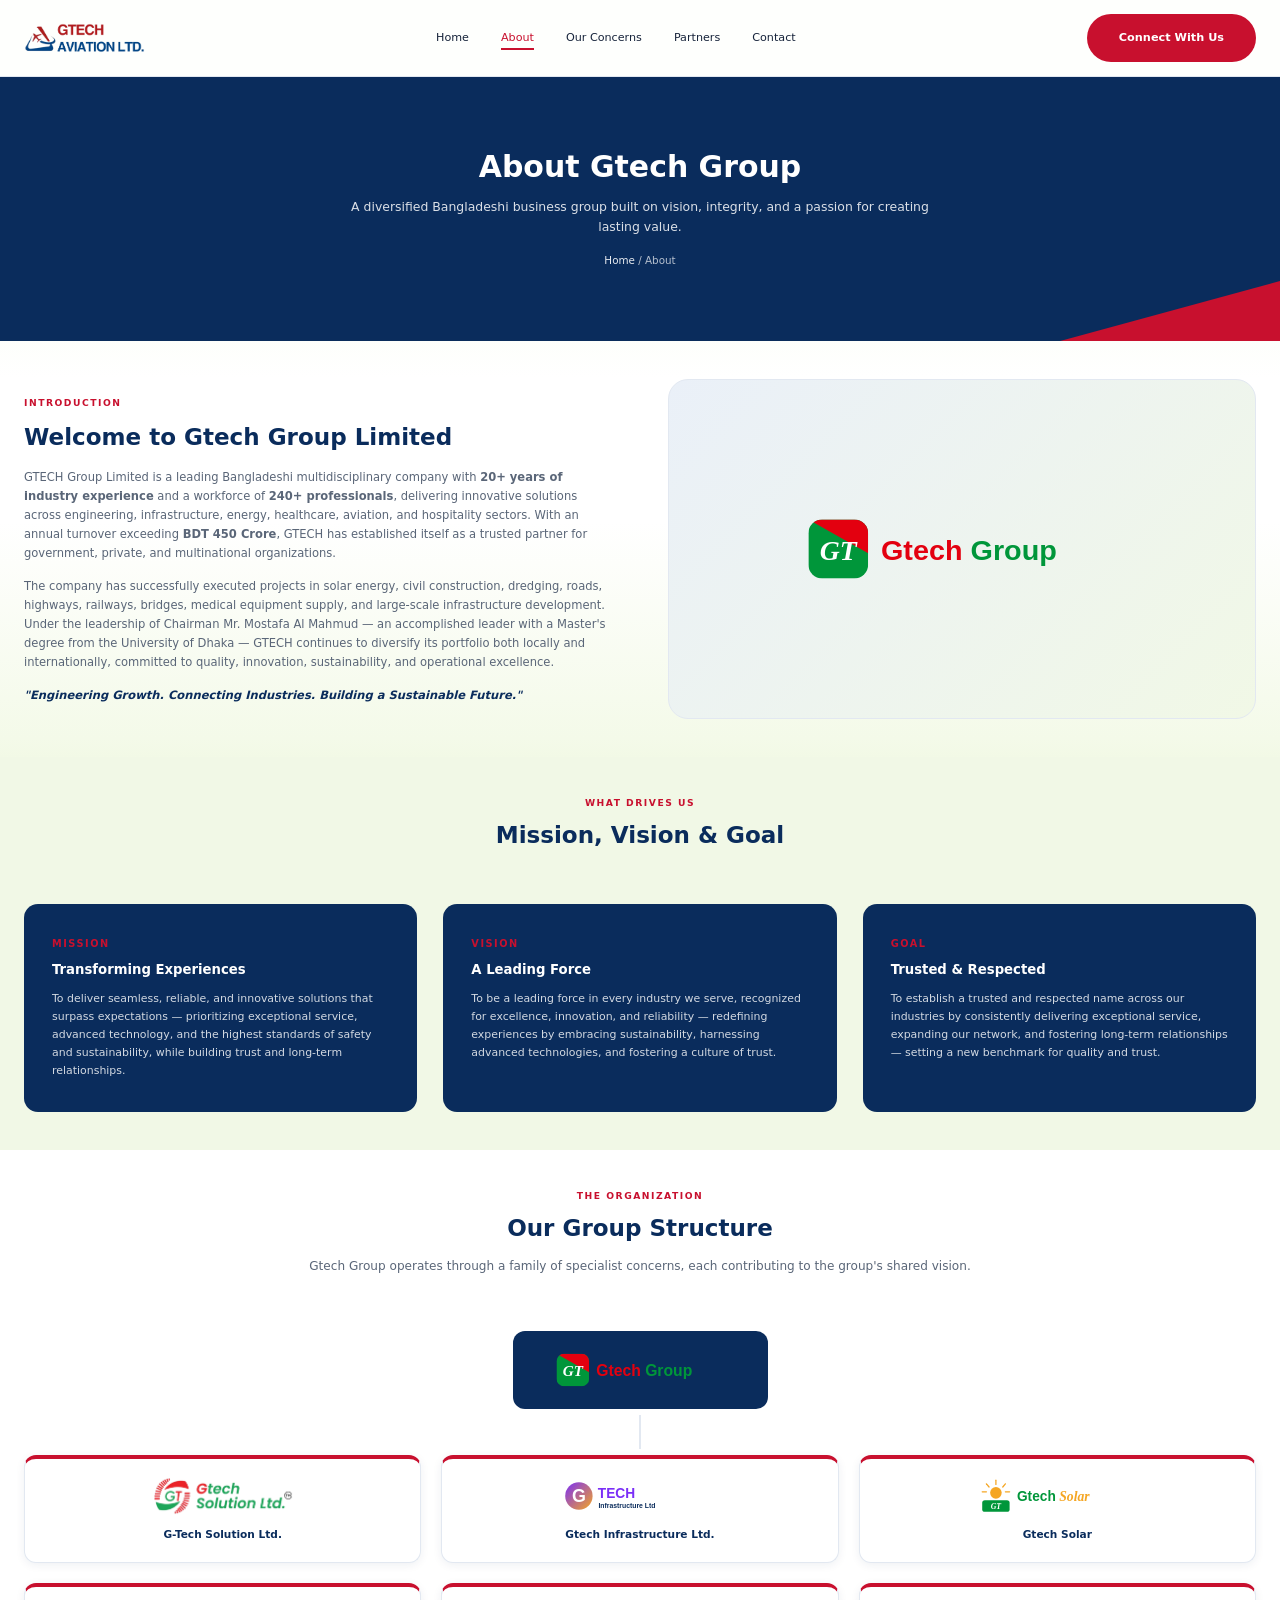
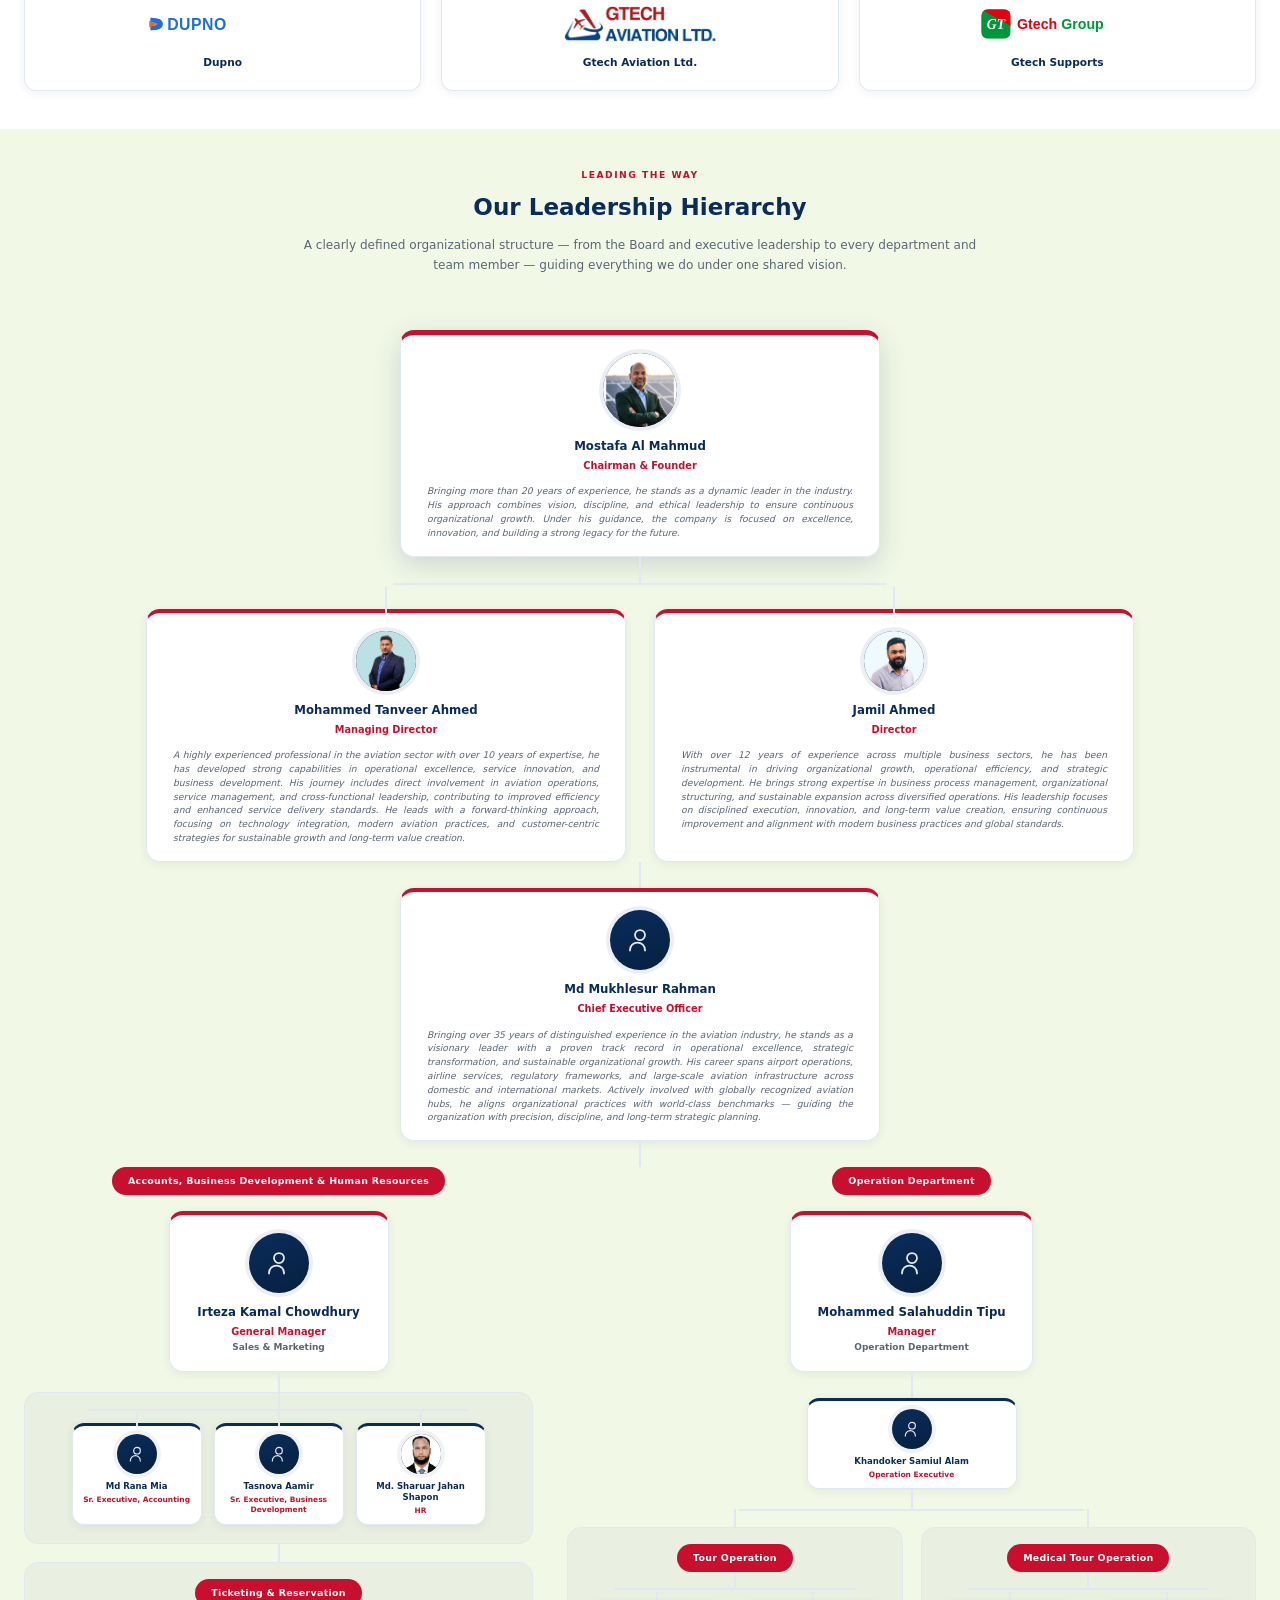
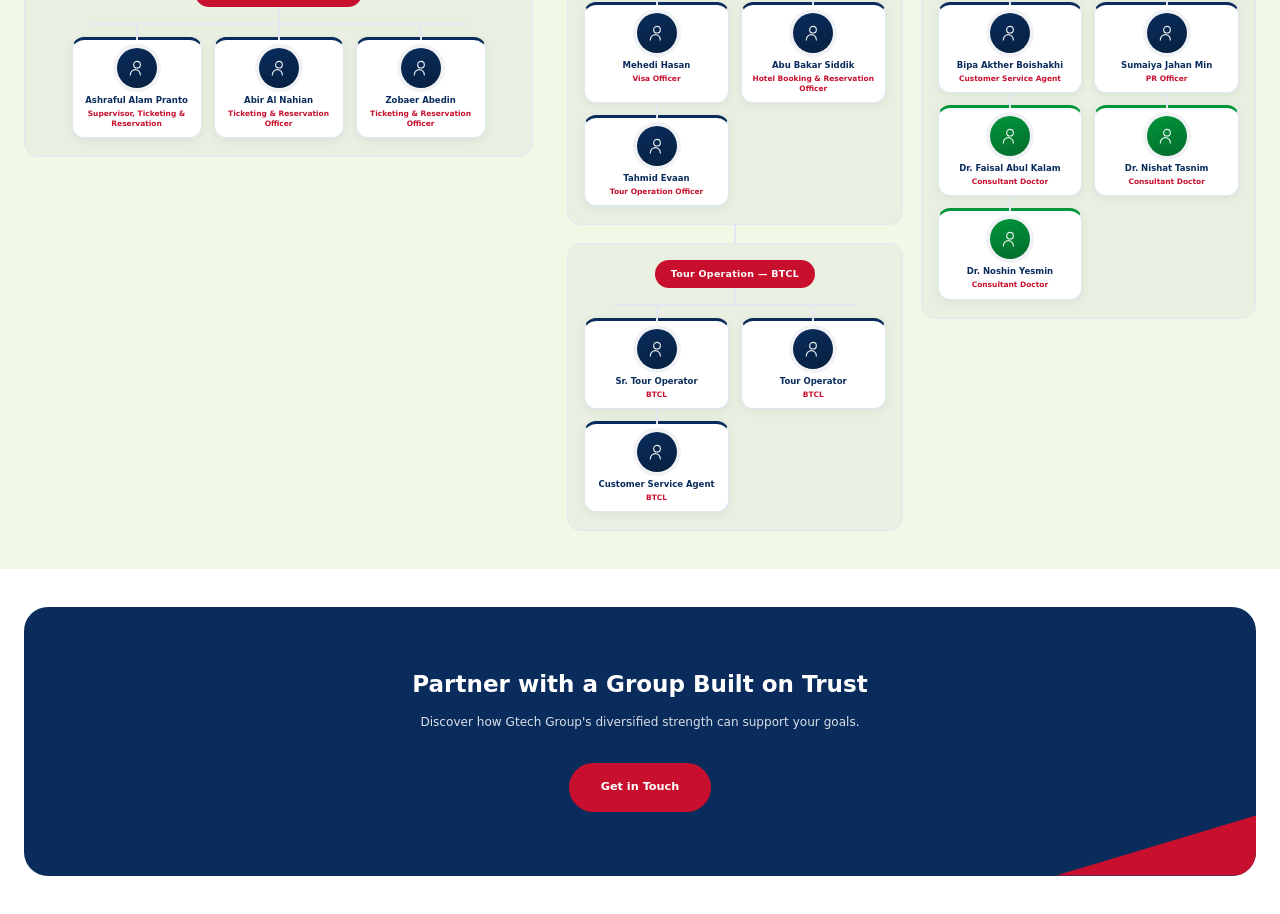
==== about.html @ 38197a53 "Gtech Aviation business profile website Co-Authored-By: Claude Fable 5 <noreply@anthropic.com>" ====
<!DOCTYPE html>
<html lang="en">
<head>
  <meta charset="UTF-8" />
  <meta name="viewport" content="width=device-width, initial-scale=1.0" />
  <title>About — Gtech Group</title>
  <meta name="description" content="About Gtech Group — our story, mission, vision & goal, group structure, and the leadership driving a diversified Bangladeshi business group." />
  <link rel="stylesheet" href="css/style.css" />
</head>
<body>

  <header class="site-header">
    <div class="container nav">
      <a href="index.html" class="brand"><img src="assets/logos/gtech-aviation.png" alt="Gtech Aviation Ltd" class="brand-logo" /></a>
      <ul class="nav-links">
        <li><a href="index.html">Home</a></li>
        <li><a href="about.html" class="active">About</a></li>
        <li><a href="companies.html">Our Concerns</a></li>
        <li><a href="index.html#partners">Partners</a></li>
        <li><a href="contact.html">Contact</a></li>
      </ul>
      <div class="nav-cta">
        <a href="contact.html" class="btn btn-primary">Connect With Us</a>
        <button class="menu-toggle" aria-label="Menu"><span></span><span></span><span></span></button>
      </div>
    </div>
  </header>

  <section class="page-hero">
    <div class="container">
      <h1>About Gtech Group</h1>
      <p>A diversified Bangladeshi business group built on vision, integrity, and a passion for creating lasting value.</p>
      <div class="breadcrumb"><a href="index.html">Home</a> / About</div>
    </div>
  </section>

  <!-- Story -->
  <section>
    <div class="container split">
      <div class="reveal">
        <span class="kicker">Introduction</span>
        <h2 style="margin:12px 0 16px;">Welcome to Gtech Group Limited</h2>
        <p>GTECH Group Limited is a leading Bangladeshi multidisciplinary company with <strong>20+ years of industry experience</strong> and a workforce of <strong>240+ professionals</strong>, delivering innovative solutions across engineering, infrastructure, energy, healthcare, aviation, and hospitality sectors. With an annual turnover exceeding <strong>BDT 450 Crore</strong>, GTECH has established itself as a trusted partner for government, private, and multinational organizations.</p>
        <p style="margin-top:14px;">The company has successfully executed projects in solar energy, civil construction, dredging, roads, highways, railways, bridges, medical equipment supply, and large-scale infrastructure development. Under the leadership of Chairman Mr. Mostafa Al Mahmud — an accomplished leader with a Master's degree from the University of Dhaka — GTECH continues to diversify its portfolio both locally and internationally, committed to quality, innovation, sustainability, and operational excellence.</p>
        <p style="margin-top:14px;font-weight:700;color:var(--navy);font-style:italic;">"Engineering Growth. Connecting Industries. Building a Sustainable Future."</p>
      </div>
      <div class="media-box reveal">
        <img src="assets/logos/gtech-group.svg" alt="Gtech Group" style="max-width:320px;" />
      </div>
    </div>
  </section>

  <!-- Mission / Vision / Goal -->
  <section class="bg-soft">
    <div class="container">
      <div class="section-head reveal">
        <span class="kicker">What Drives Us</span>
        <h2>Mission, Vision &amp; Goal</h2>
      </div>
      <div class="mvg">
        <div class="mvg-card reveal">
          <div class="label">Mission</div>
          <h3 style="margin-bottom:12px;">Transforming Experiences</h3>
          <p>To deliver seamless, reliable, and innovative solutions that surpass expectations — prioritizing exceptional service, advanced technology, and the highest standards of safety and sustainability, while building trust and long-term relationships.</p>
        </div>
        <div class="mvg-card reveal">
          <div class="label">Vision</div>
          <h3 style="margin-bottom:12px;">A Leading Force</h3>
          <p>To be a leading force in every industry we serve, recognized for excellence, innovation, and reliability — redefining experiences by embracing sustainability, harnessing advanced technologies, and fostering a culture of trust.</p>
        </div>
        <div class="mvg-card reveal">
          <div class="label">Goal</div>
          <h3 style="margin-bottom:12px;">Trusted &amp; Respected</h3>
          <p>To establish a trusted and respected name across our industries by consistently delivering exceptional service, expanding our network, and fostering long-term relationships — setting a new benchmark for quality and trust.</p>
        </div>
      </div>
    </div>
  </section>

  <!-- Group structure / hierarchy -->
  <section>
    <div class="container">
      <div class="section-head reveal">
        <span class="kicker">The Organization</span>
        <h2>Our Group Structure</h2>
        <p>Gtech Group operates through a family of specialist concerns, each contributing to the group's shared vision.</p>
      </div>
      <div class="org reveal">
        <div class="org-top">
          <img src="assets/logos/gtech-group.svg" alt="Gtech Group" style="height:42px;" />
        </div>
        <div class="org-line"></div>
        <div class="org-children">
          <div class="org-node"><img src="assets/logos/gtech-solution.png" alt="G-Tech Solution Ltd" /><span>G-Tech Solution Ltd.</span></div>
          <div class="org-node"><img src="assets/logos/gtech-infrastructure.svg" alt="Gtech Infrastructure Ltd" /><span>Gtech Infrastructure Ltd.</span></div>
          <div class="org-node"><img src="assets/logos/gtech-solar.svg" alt="Gtech Solar" /><span>Gtech Solar</span></div>
          <div class="org-node"><img src="assets/logos/dupno.svg" alt="Dupno" /><span>Dupno</span></div>
          <div class="org-node"><img src="assets/logos/gtech-aviation.png" alt="Gtech Aviation Ltd" /><span>Gtech Aviation Ltd.</span></div>
          <div class="org-node"><img src="assets/logos/gtech-group.svg" alt="Gtech Supports" /><span>Gtech Supports</span></div>
        </div>
      </div>
    </div>
  </section>

  <!-- Leadership -->
  <section class="bg-soft">
    <div class="container">
      <div class="section-head reveal">
        <span class="kicker">Leading the Way</span>
        <h2>Our Leadership Hierarchy</h2>
        <p>A clearly defined organizational structure — from the Board and executive leadership to every department and team member — guiding everything we do under one shared vision.</p>
      </div>

      <div class="lead-chart reveal">
        <div class="lc-card person tier1">
          <span class="lc-avatar"><img src="assets/leaders/chairman.jpg" alt="Mostafa Al Mahmud" /></span>
          <h4>Mostafa Al Mahmud</h4>
          <div class="role">Chairman &amp; Founder</div>
          <p class="lc-msg">Bringing more than 20 years of experience, he stands as a dynamic leader in the industry. His approach combines vision, discipline, and ethical leadership to ensure continuous organizational growth. Under his guidance, the company is focused on excellence, innovation, and building a strong legacy for the future.</p>
        </div>
        <div class="lc-link"></div>
        <div class="lc-pair">
          <div class="lc-card person">
            <span class="lc-avatar"><img src="assets/leaders/managing-director.jpg" alt="Mohammed Tanveer Ahmed" /></span>
            <h4>Mohammed Tanveer Ahmed</h4>
            <div class="role">Managing Director</div>
            <p class="lc-msg">A highly experienced professional in the aviation sector with over 10 years of expertise, he has developed strong capabilities in operational excellence, service innovation, and business development. His journey includes direct involvement in aviation operations, service management, and cross-functional leadership, contributing to improved efficiency and enhanced service delivery standards. He leads with a forward-thinking approach, focusing on technology integration, modern aviation practices, and customer-centric strategies for sustainable growth and long-term value creation.</p>
          </div>
          <div class="lc-card person">
            <span class="lc-avatar"><img src="assets/leaders/director.jpg" alt="Jamil Ahmed" /></span>
            <h4>Jamil Ahmed</h4>
            <div class="role">Director</div>
            <p class="lc-msg">With over 12 years of experience across multiple business sectors, he has been instrumental in driving organizational growth, operational efficiency, and strategic development. He brings strong expertise in business process management, organizational structuring, and sustainable expansion across diversified operations. His leadership focuses on disciplined execution, innovation, and long-term value creation, ensuring continuous improvement and alignment with modern business practices and global standards.</p>
          </div>
        </div>
        <div class="lc-link"></div>
        <div class="lc-card person">
          <span class="lc-avatar"><svg viewBox="0 0 24 24" fill="none" stroke="#fff" stroke-width="1.4"><circle cx="12" cy="8" r="4"/><path d="M4 21v-1a6 6 0 0112 0v1"/></svg></span>
          <h4>Md Mukhlesur Rahman</h4>
          <div class="role">Chief Executive Officer</div>
          <p class="lc-msg">Bringing over 35 years of distinguished experience in the aviation industry, he stands as a visionary leader with a proven track record in operational excellence, strategic transformation, and sustainable organizational growth. His career spans airport operations, airline services, regulatory frameworks, and large-scale aviation infrastructure across domestic and international markets. Actively involved with globally recognized aviation hubs, he aligns organizational practices with world-class benchmarks — guiding the organization with precision, discipline, and long-term strategic planning.</p>
        </div>
        <div class="lc-link"></div>
        <div class="org-branches">
          <div class="branch-col">
            <div class="op-group-title">Accounts, Business Development &amp; Human Resources</div>
            <div class="lc-card person branch">
              <span class="lc-avatar"><svg viewBox="0 0 24 24" fill="none" stroke="#fff" stroke-width="1.4"><circle cx="12" cy="8" r="4"/><path d="M4 21v-1a6 6 0 0112 0v1"/></svg></span>
              <h4>Irteza Kamal Chowdhury</h4>
              <div class="role">General Manager</div>
              <div class="role-sub">Sales &amp; Marketing</div>
            </div>
            <div class="op-groups">
              <div class="op-group">
                <div class="op-people">
                <div class="op-person">
                  <span class="op-avatar"><svg viewBox="0 0 24 24" fill="none" stroke="#fff" stroke-width="1.4"><circle cx="12" cy="8" r="4"/><path d="M4 21v-1a6 6 0 0112 0v1"/></svg></span>
                  <b>Md Rana Mia</b>
                  <span class="op-role">Sr. Executive, Accounting</span>
                </div>
                <div class="op-person">
                  <span class="op-avatar"><svg viewBox="0 0 24 24" fill="none" stroke="#fff" stroke-width="1.4"><circle cx="12" cy="8" r="4"/><path d="M4 21v-1a6 6 0 0112 0v1"/></svg></span>
                  <b>Tasnova Aamir</b>
                  <span class="op-role">Sr. Executive, Business Development</span>
                </div>
                <div class="op-person">
                  <span class="op-avatar"><img src="assets/leaders/sharuar-jahan-shapon.jpg" alt="Md. Sharuar Jahan Shapon" /></span>
                  <b>Md. Sharuar Jahan Shapon</b>
                  <span class="op-role">HR</span>
                </div>
                </div>
              </div>
              <div class="op-group">
                <div class="op-group-title">Ticketing &amp; Reservation</div>
                <div class="op-people">
                <div class="op-person">
                  <span class="op-avatar"><svg viewBox="0 0 24 24" fill="none" stroke="#fff" stroke-width="1.4"><circle cx="12" cy="8" r="4"/><path d="M4 21v-1a6 6 0 0112 0v1"/></svg></span>
                  <b>Ashraful Alam Pranto</b>
                  <span class="op-role">Supervisor, Ticketing &amp; Reservation</span>
                </div>
                <div class="op-person">
                  <span class="op-avatar"><svg viewBox="0 0 24 24" fill="none" stroke="#fff" stroke-width="1.4"><circle cx="12" cy="8" r="4"/><path d="M4 21v-1a6 6 0 0112 0v1"/></svg></span>
                  <b>Abir Al Nahian</b>
                  <span class="op-role">Ticketing &amp; Reservation Officer</span>
                </div>
                <div class="op-person">
                  <span class="op-avatar"><svg viewBox="0 0 24 24" fill="none" stroke="#fff" stroke-width="1.4"><circle cx="12" cy="8" r="4"/><path d="M4 21v-1a6 6 0 0112 0v1"/></svg></span>
                  <b>Zobaer Abedin</b>
                  <span class="op-role">Ticketing &amp; Reservation Officer</span>
                </div>
                </div>
              </div>
            </div>
          </div>
          <div class="branch-col">
            <div class="op-group-title">Operation Department</div>
            <div class="lc-card person branch">
              <span class="lc-avatar"><svg viewBox="0 0 24 24" fill="none" stroke="#fff" stroke-width="1.4"><circle cx="12" cy="8" r="4"/><path d="M4 21v-1a6 6 0 0112 0v1"/></svg></span>
              <h4>Mohammed Salahuddin Tipu</h4>
              <div class="role">Manager</div>
              <div class="role-sub">Operation Department</div>
            </div>
            <div class="lc-link"></div>
            <div class="op-person solo">
              <span class="op-avatar"><svg viewBox="0 0 24 24" fill="none" stroke="#fff" stroke-width="1.4"><circle cx="12" cy="8" r="4"/><path d="M4 21v-1a6 6 0 0112 0v1"/></svg></span>
              <b>Khandoker Samiul Alam</b>
              <span class="op-role">Operation Executive</span>
            </div>
            <div class="op-groups two-col">
              <div class="op-col">
              <div class="op-group">
                <div class="op-group-title">Tour Operation</div>
                <div class="op-people">
                <div class="op-person">
                  <span class="op-avatar"><svg viewBox="0 0 24 24" fill="none" stroke="#fff" stroke-width="1.4"><circle cx="12" cy="8" r="4"/><path d="M4 21v-1a6 6 0 0112 0v1"/></svg></span>
                  <b>Mehedi Hasan</b>
                  <span class="op-role">Visa Officer</span>
                </div>
                <div class="op-person">
                  <span class="op-avatar"><svg viewBox="0 0 24 24" fill="none" stroke="#fff" stroke-width="1.4"><circle cx="12" cy="8" r="4"/><path d="M4 21v-1a6 6 0 0112 0v1"/></svg></span>
                  <b>Abu Bakar Siddik</b>
                  <span class="op-role">Hotel Booking &amp; Reservation Officer</span>
                </div>
                <div class="op-person">
                  <span class="op-avatar"><svg viewBox="0 0 24 24" fill="none" stroke="#fff" stroke-width="1.4"><circle cx="12" cy="8" r="4"/><path d="M4 21v-1a6 6 0 0112 0v1"/></svg></span>
                  <b>Tahmid Evaan</b>
                  <span class="op-role">Tour Operation Officer</span>
                </div>
                </div>
              </div>
              <div class="op-group">
                <div class="op-group-title">Tour Operation — BTCL</div>
                <div class="op-people">
                <div class="op-person">
                  <span class="op-avatar"><svg viewBox="0 0 24 24" fill="none" stroke="#fff" stroke-width="1.4"><circle cx="12" cy="8" r="4"/><path d="M4 21v-1a6 6 0 0112 0v1"/></svg></span>
                  <b>Sr. Tour Operator</b>
                  <span class="op-role">BTCL</span>
                </div>
                <div class="op-person">
                  <span class="op-avatar"><svg viewBox="0 0 24 24" fill="none" stroke="#fff" stroke-width="1.4"><circle cx="12" cy="8" r="4"/><path d="M4 21v-1a6 6 0 0112 0v1"/></svg></span>
                  <b>Tour Operator</b>
                  <span class="op-role">BTCL</span>
                </div>
                <div class="op-person">
                  <span class="op-avatar"><svg viewBox="0 0 24 24" fill="none" stroke="#fff" stroke-width="1.4"><circle cx="12" cy="8" r="4"/><path d="M4 21v-1a6 6 0 0112 0v1"/></svg></span>
                  <b>Customer Service Agent</b>
                  <span class="op-role">BTCL</span>
                </div>
                </div>
              </div>
              </div>
              <div class="op-col">
              <div class="op-group">
                <div class="op-group-title">Medical Tour Operation</div>
                <div class="op-people">
                <div class="op-person">
                  <span class="op-avatar"><svg viewBox="0 0 24 24" fill="none" stroke="#fff" stroke-width="1.4"><circle cx="12" cy="8" r="4"/><path d="M4 21v-1a6 6 0 0112 0v1"/></svg></span>
                  <b>Bipa Akther Boishakhi</b>
                  <span class="op-role">Customer Service Agent</span>
                </div>
                <div class="op-person">
                  <span class="op-avatar"><svg viewBox="0 0 24 24" fill="none" stroke="#fff" stroke-width="1.4"><circle cx="12" cy="8" r="4"/><path d="M4 21v-1a6 6 0 0112 0v1"/></svg></span>
                  <b>Sumaiya Jahan Min</b>
                  <span class="op-role">PR Officer</span>
                </div>
                <div class="op-person doctor">
                  <span class="op-avatar"><svg viewBox="0 0 24 24" fill="none" stroke="#fff" stroke-width="1.4"><circle cx="12" cy="8" r="4"/><path d="M4 21v-1a6 6 0 0112 0v1"/></svg></span>
                  <b>Dr. Faisal Abul Kalam</b>
                  <span class="op-role">Consultant Doctor</span>
                </div>
                <div class="op-person doctor">
                  <span class="op-avatar"><svg viewBox="0 0 24 24" fill="none" stroke="#fff" stroke-width="1.4"><circle cx="12" cy="8" r="4"/><path d="M4 21v-1a6 6 0 0112 0v1"/></svg></span>
                  <b>Dr. Nishat Tasnim</b>
                  <span class="op-role">Consultant Doctor</span>
                </div>
                <div class="op-person doctor">
                  <span class="op-avatar"><svg viewBox="0 0 24 24" fill="none" stroke="#fff" stroke-width="1.4"><circle cx="12" cy="8" r="4"/><path d="M4 21v-1a6 6 0 0112 0v1"/></svg></span>
                  <b>Dr. Noshin Yesmin</b>
                  <span class="op-role">Consultant Doctor</span>
                </div>
                </div>
              </div>
              </div>
            </div>
          </div>
        </div>

      </div>
    </div>
  </section>

  <!-- CTA -->
  <section>
    <div class="container">
      <div class="cta-band reveal">
        <h2>Partner with a Group Built on Trust</h2>
        <p>Discover how Gtech Group's diversified strength can support your goals.</p>
        <a href="contact.html" class="btn btn-primary">Get in Touch</a>
      </div>
    </div>
  </section>


  <script src="js/main.js"></script>
</body>
</html>
---- css/style.css ----
/* ============================================================
   Gtech Group — Company Profile (PDF-style: Navy + Red)
   ============================================================ */

:root {
  --navy: #0a2c5c;
  --navy-deep: #06203f;
  --navy-soft: #123a72;
  --red: #c8102e;
  --red-dark: #9e0c24;
  --green: #00963a;
  --ink: #16233a;
  --muted: #5a6678;
  --line: #e2e8f1;
  --bg: #ffffff;
  --bg-soft: #f1f8e6;
  --bg-tint: #eaf0f8;
  --radius: 14px;
  --shadow-sm: 0 2px 10px rgba(10, 44, 92, 0.07);
  --shadow-md: 0 14px 34px rgba(10, 44, 92, 0.13);
  --maxw: 1280px;
  --font: "Segoe UI", system-ui, -apple-system, "Helvetica Neue", Arial, sans-serif;
}

* { margin: 0; padding: 0; box-sizing: border-box; }
html { scroll-behavior: smooth; font-size: 72%; }
body {
  font-family: var(--font); color: var(--ink); line-height: 1.65; -webkit-font-smoothing: antialiased;
  background: linear-gradient(180deg, #e4f3cf 0%, #f4fae9 18%, #ffffff 42%, #ffffff 58%, #f4fae9 82%, #e4f3cf 100%);
  background-attachment: fixed;
}
a { color: var(--navy); text-decoration: none; transition: color .2s ease; }
a:hover { color: var(--red); }
img { max-width: 100%; display: block; }

.container { width: 100%; max-width: var(--maxw); margin: 0 auto; padding: 0 24px; }
section { padding: 38px 0; }

h1, h2, h3 { line-height: 1.2; color: var(--navy); font-weight: 800; }
h1 { font-size: clamp(1.7rem, 3.6vw, 2.6rem); }
h2 { font-size: clamp(1.4rem, 2.6vw, 2rem); }
h3 { font-size: 1.15rem; }
p { color: var(--muted); }

/* ---------- Buttons ---------- */
.btn { display: inline-block; padding: 13px 30px; border-radius: 50px; font-weight: 600; font-size: .98rem; cursor: pointer; border: 2px solid transparent; transition: all .25s ease; }
.btn-primary { background: var(--red); color: #fff; }
.btn-primary:hover { background: var(--red-dark); color: #fff; transform: translateY(-2px); box-shadow: var(--shadow-md); }
.btn-outline { background: transparent; color: var(--navy); border-color: var(--navy); }
.btn-outline:hover { background: var(--navy); color: #fff; }
.btn-light { background: #fff; color: var(--navy); }
.btn-light:hover { transform: translateY(-2px); box-shadow: 0 10px 24px rgba(0,0,0,.18); }

/* ---------- Top welcome bar ---------- */
.topbar { background: var(--red); color: #fff; text-align: center; font-size: .88rem; font-weight: 600; letter-spacing: .4px; padding: 8px 16px; }

/* ---------- Header / Nav ---------- */
.site-header { position: sticky; top: 0; z-index: 100; background: rgba(255,255,255,0.95); backdrop-filter: blur(10px); border-bottom: 1px solid var(--line); }
.nav { display: flex; align-items: center; justify-content: space-between; height: 76px; }
.brand { display: flex; align-items: center; gap: 11px; font-weight: 800; font-size: 1.25rem; color: var(--ink); }
.brand .brand-logo { height: 30px; width: auto; display: block; }
.brand .logo-mark {
  width: 40px; height: 40px; border-radius: 10px; overflow: hidden; position: relative;
  background: var(--green); display: grid; place-items: center; color: #fff; font-weight: 800; font-style: italic; font-size: 1.05rem; flex-shrink: 0;
}
.brand .logo-mark::before { content: ""; position: absolute; inset: 0; clip-path: polygon(0 0, 100% 0, 100% 60%); background: var(--red); }
.brand .logo-mark span { position: relative; z-index: 1; }
.brand b { color: var(--red); }
.brand b em { color: var(--green); font-style: normal; }

.nav-links { display: flex; align-items: center; gap: 32px; list-style: none; }
.nav-links a { color: var(--ink); font-weight: 500; font-size: .97rem; position: relative; }
.nav-links a::after { content: ""; position: absolute; left: 0; bottom: -6px; height: 2px; width: 0; background: var(--red); transition: width .25s ease; }
.nav-links a:hover::after, .nav-links a.active::after { width: 100%; }
.nav-links a.active { color: var(--red); }
.nav-cta { display: flex; align-items: center; gap: 14px; }
.menu-toggle { display: none; background: none; border: 0; cursor: pointer; flex-direction: column; gap: 5px; }
.menu-toggle span { width: 26px; height: 3px; background: var(--navy); border-radius: 3px; transition: .3s; }

/* ---------- Hero (PDF navy with red accent) ---------- */
.hero { background: var(--navy); color: #fff; position: relative; overflow: hidden; padding: 100px 0 90px; }
.hero::before { content: ""; position: absolute; top: 0; right: 0; width: 42%; height: 100%; background: linear-gradient(135deg, var(--navy-soft), transparent); clip-path: polygon(30% 0, 100% 0, 100% 100%, 0 100%); opacity: .5; }
.hero::after { content: ""; position: absolute; bottom: 0; right: 0; width: 240px; height: 70px; background: var(--red); clip-path: polygon(100% 0, 100% 100%, 0 100%); }
.hero-grid { display: grid; grid-template-columns: 1.1fr 0.9fr; gap: 54px; align-items: center; position: relative; z-index: 2; }
.hero h1, .hero h2, .hero h3 { color: #fff; }
.hero .eyebrow { display: inline-block; background: rgba(255,255,255,.10); color: #fff; border: 1px solid rgba(255,255,255,.22); padding: 6px 16px; border-radius: 50px; font-size: .82rem; font-weight: 600; letter-spacing: .4px; margin-bottom: 22px; }
.hero h1 { margin-bottom: 20px; }
.hero h1 .accent { color: #ff5a73; }
.hero p.lead { font-size: 1.12rem; max-width: 540px; margin-bottom: 32px; color: rgba(255,255,255,.85); }
.hero-actions { display: flex; gap: 16px; flex-wrap: wrap; }
.hero-visual { background: rgba(255,255,255,.07); border: 1px solid rgba(255,255,255,.14); border-radius: 18px; padding: 34px; }
.hero-visual h3 { font-size: 1.25rem; margin-bottom: 8px; }
.hero-visual p { color: rgba(255,255,255,.78); margin-bottom: 24px; }
.hero-stats { display: grid; grid-template-columns: repeat(2, 1fr); gap: 16px; }
.hero-stats .stat { background: rgba(255,255,255,.08); border-radius: 12px; padding: 16px; }
.hero-stats .num { font-size: 1.8rem; font-weight: 800; color: #fff; }
.hero-stats .label { font-size: .82rem; color: rgba(255,255,255,.78); }

/* ---------- Watermark (background logo) ---------- */
.overview-wm { position: relative; overflow: hidden; }
.overview-wm::before {
  content: ""; position: absolute; left: 50%; top: 52%;
  transform: translate(-50%, -50%);
  width: 120%; max-width: 1200px; height: 95%;
  background: url("../assets/logos/gtech-aviation.svg") no-repeat center / contain;
  opacity: .12; z-index: 0; pointer-events: none;
}

/* ---------- Section headings ---------- */
.section-head { text-align: center; max-width: 700px; margin: 0 auto 54px; }
.section-head .kicker { color: var(--red); font-weight: 800; letter-spacing: 1.5px; text-transform: uppercase; font-size: .8rem; display: block; margin-bottom: 12px; }
.section-head p { font-size: 1.05rem; margin-top: 14px; }
.kicker { color: var(--red); font-weight: 800; letter-spacing: 1.5px; text-transform: uppercase; font-size: .8rem; }
.bg-soft { background: var(--bg-soft); }
.bg-navy { background: var(--navy); color: #fff; }
.bg-navy h2, .bg-navy h3 { color: #fff; }
.bg-navy p { color: rgba(255,255,255,.82); }

/* ---------- Grids ---------- */
.grid-3 { display: grid; grid-template-columns: repeat(3, 1fr); gap: 26px; }
.grid-2 { display: grid; grid-template-columns: repeat(2, 1fr); gap: 26px; }
.grid-4 { display: grid; grid-template-columns: repeat(4, 1fr); gap: 24px; }

/* ---------- Generic card ---------- */
.card { background: #fff; border: 1px solid var(--line); border-radius: var(--radius); padding: 32px 28px; transition: transform .25s ease, box-shadow .25s ease, border-color .25s ease; }
.card:hover { transform: translateY(-6px); box-shadow: var(--shadow-md); border-color: transparent; }
.card .icon { width: 54px; height: 54px; border-radius: 12px; display: grid; place-items: center; background: var(--bg-tint); color: var(--navy); margin-bottom: 20px; }
.card .icon svg { width: 26px; height: 26px; }
.card h3 { margin-bottom: 10px; }
.card p { font-size: .96rem; }
.card .tag { font-size: .78rem; color: var(--red); font-weight: 700; }

/* ---------- Company (concern) cards with logos ---------- */
.company-card { background: #fff; border: 1px solid var(--line); border-radius: var(--radius); padding: 26px; transition: transform .25s ease, box-shadow .25s ease, border-color .25s ease; display: flex; flex-direction: column; }
.company-card:hover { transform: translateY(-6px); box-shadow: var(--shadow-md); border-color: transparent; }
.company-logo { height: 56px; display: flex; align-items: center; margin-bottom: 18px; }
.company-logo img { height: 100%; width: auto; }
.company-card h3 { margin-bottom: 8px; font-size: 1.12rem; }
.company-card p { font-size: .94rem; margin-bottom: 16px; flex-grow: 1; }
.company-card .meta { font-size: .82rem; color: var(--navy); font-weight: 600; }
.company-card .web { display: inline-flex; align-items: center; gap: 6px; font-size: .85rem; font-weight: 600; color: var(--red); margin-top: 6px; }

/* ---------- Split content ---------- */
.split { display: grid; grid-template-columns: 1fr 1fr; gap: 56px; align-items: center; }
.split ul { list-style: none; margin-top: 22px; }
.split ul li { position: relative; padding-left: 32px; margin-bottom: 13px; color: var(--ink); }
.split ul li::before { content: "✓"; position: absolute; left: 0; top: 0; width: 22px; height: 22px; background: var(--red); color: #fff; border-radius: 50%; display: grid; place-items: center; font-size: .75rem; font-weight: 700; }
.media-box { background: linear-gradient(135deg, var(--bg-tint), var(--bg-soft)); border-radius: 20px; min-height: 340px; display: grid; place-items: center; border: 1px solid var(--line); }

/* ---------- Mission / Vision / Goal (navy boxes) ---------- */
.mvg { display: grid; grid-template-columns: repeat(3, 1fr); gap: 26px; }
.mvg-card { background: var(--navy); color: #fff; border-radius: var(--radius); padding: 32px 28px; }
.mvg-card h3 { color: #fff; }
.mvg-card .label { color: var(--red); font-weight: 800; letter-spacing: 1.5px; text-transform: uppercase; font-size: .85rem; margin-bottom: 10px; }
.mvg-card p { color: rgba(255,255,255,.82); font-size: .95rem; }

/* ---------- Leadership cards ---------- */
.leader-card { background: #fff; border: 1px solid var(--line); border-radius: var(--radius); overflow: hidden; box-shadow: var(--shadow-sm); }
.leader-photo { height: 230px; background: linear-gradient(160deg, var(--navy), var(--navy-deep)); display: grid; place-items: center; }
.leader-photo svg { width: 80px; height: 80px; opacity: .85; }
.leader-body { padding: 24px; }
.leader-body h3 { margin-bottom: 2px; }
.leader-body .role { color: var(--red); font-weight: 700; font-size: .9rem; margin-bottom: 12px; }
.leader-body p { font-size: .92rem; }

/* ---------- Org hierarchy ---------- */
.org { text-align: center; }
.org .org-top { display: inline-block; background: var(--navy); color: #fff; padding: 18px 40px; border-radius: 12px; font-weight: 800; font-size: 1.2rem; position: relative; }
.org .org-line { width: 2px; height: 34px; background: var(--line); margin: 0 auto; }
.org-children { display: grid; grid-template-columns: repeat(3, 1fr); gap: 20px; margin-top: 6px; }
.org-node { background: #fff; border: 1px solid var(--line); border-top: 4px solid var(--red); border-radius: 12px; padding: 18px; box-shadow: var(--shadow-sm); }
.org-node img { height: 38px; margin: 0 auto 10px; }
.org-node span { font-weight: 700; color: var(--navy); font-size: .92rem; }

/* ---------- Leadership hierarchy (org chart of cards) ---------- */
.lead-chart { display: flex; flex-direction: column; align-items: center; }
.lc-link { width: 2px; height: 26px; background: var(--line); }
.lc-card { background: #fff; border: 1px solid var(--line); border-radius: 14px;
  box-shadow: var(--shadow-sm); padding: 16px 26px; text-align: center; min-width: 220px;
  transition: transform .2s ease, box-shadow .2s ease; }
.lc-card:hover { transform: translateY(-3px); box-shadow: var(--shadow-md); }
.lc-card h4 { color: var(--navy); margin: 0 0 2px; font-size: 1.02rem; }
.lc-card .role { color: var(--red); font-weight: 700; font-size: .85rem; }
.lc-card.person { border-top: 4px solid var(--red); padding-top: 18px; }
.lc-card.person.tier1 { box-shadow: 0 8px 28px rgba(10,44,92,.16); border-top-width: 5px; }
.lc-avatar { width: 60px; height: 60px; border-radius: 50%;
  background: linear-gradient(160deg, var(--navy), var(--navy-deep)); display: grid; place-items: center;
  margin: 0 auto 10px; box-shadow: 0 0 0 4px rgba(10,44,92,.08); }
.lc-card.person.tier1 .lc-avatar { width: 74px; height: 74px; }
.lc-avatar svg { width: 30px; height: 30px; opacity: .9; }
.lc-card.person.tier1 .lc-avatar svg { width: 38px; height: 38px; }
.lc-avatar img { width: 100%; height: 100%; object-fit: cover; border-radius: 50%; }
.lc-card.person { max-width: 300px; }
.lead-chart > .lc-card.person { max-width: 480px; }
.lc-pair .lc-card.person { max-width: 480px; flex: 1; }
.lc-msg { font-size: .8rem; font-style: italic; color: var(--muted); margin-top: 10px; line-height: 1.5; text-align: justify; }

/* Two-branch org (CEO -> GM & Operations -> teams) */
.org-branches { display: grid; grid-template-columns: .85fr 1.15fr; gap: 34px; width: 100%;
  position: relative; align-items: start; }
.org-branches .branch-col:first-child .op-people { grid-template-columns: repeat(3, minmax(0, 130px)); justify-content: center; }
.branch-col { position: relative; display: flex; flex-direction: column; align-items: stretch; }
.lc-card.exec.branch, .lc-card.person.branch { align-self: center; }
.lc-card .role-sub { color: var(--muted); font-weight: 600; font-size: .78rem; }
.lc-card.exec.common { margin-top: 0; }
.op-groups { margin-top: 20px; display: flex; flex-direction: column; gap: 18px; width: 100%; }
.op-group { position: relative; background: rgba(10,44,92,.035); border: 1px solid var(--line); border-radius: 14px; padding: 16px 16px 18px; }
.op-groups .op-group::before { content: ""; position: absolute; top: -20px; left: 50%; transform: translateX(-50%); width: 2px; height: 20px; background: var(--line); }
.branch-col .lc-link { align-self: center; }
.op-person.solo { align-self: center; min-width: 210px; }
.op-groups.two-col { position: relative; flex-direction: row; align-items: flex-start; padding-top: 18px; }
.op-groups.two-col::before { content: ""; position: absolute; top: 0; left: 25%; right: 25%; height: 2px; background: var(--line); }
.op-groups.two-col::after { content: ""; position: absolute; top: -20px; left: 50%; transform: translateX(-50%); width: 2px; height: 20px; background: var(--line); }
.op-col { flex: 1; min-width: 0; display: flex; flex-direction: column; gap: 18px; position: relative; }
.op-col::before { content: ""; position: absolute; top: -18px; left: 50%; transform: translateX(-50%); width: 2px; height: 18px; background: var(--line); }
.op-col .op-group:first-child::before { display: none; }
.op-group-title { display: block; width: fit-content; margin: 0 auto 16px; text-align: center;
  font-weight: 800; font-size: .82rem; letter-spacing: .3px; color: #fff;
  background: var(--red); padding: 6px 16px; border-radius: 20px; }
.op-people { position: relative; display: grid; grid-template-columns: repeat(auto-fit, minmax(105px, 1fr)); gap: 12px; padding-top: 14px; }
.op-people::before { content: ""; position: absolute; top: 0; left: 10%; right: 10%; height: 2px; background: var(--line); }
.op-people::after { content: ""; position: absolute; top: -16px; left: 50%; transform: translateX(-50%); width: 2px; height: 16px; background: var(--line); }
.op-person { position: relative; background: #fff; border: 1px solid var(--line); border-top: 3px solid var(--navy);
  border-radius: 12px; padding: 8px 6px; text-align: center; box-shadow: var(--shadow-sm);
  transition: transform .2s ease, box-shadow .2s ease; }
.op-people .op-person::before { content: ""; position: absolute; top: -14px; left: 50%; transform: translateX(-50%); width: 2px; height: 14px; background: var(--line); }
.op-person:hover { transform: translateY(-3px); box-shadow: var(--shadow-md); }
.op-avatar { width: 40px; height: 40px; border-radius: 50%; margin: 0 auto 7px;
  background: linear-gradient(160deg, var(--navy), var(--navy-deep)); display: grid; place-items: center;
  box-shadow: 0 0 0 4px rgba(10,44,92,.06); overflow: hidden; }
.op-avatar svg { width: 20px; height: 20px; opacity: .9; }
.op-avatar img { width: 100%; height: 100%; object-fit: cover; }
.op-person b { display: block; color: var(--navy); font-size: .74rem; line-height: 1.3; margin-bottom: 3px; }
.op-person .op-role { display: block; color: var(--red); font-size: .65rem; font-weight: 600; line-height: 1.35; }
.op-person.doctor { border-top-color: var(--green); }
.op-person.doctor .op-avatar { background: linear-gradient(160deg, #00963a, #036b2c); }
@media (max-width: 760px) {
  .org-branches { grid-template-columns: 1fr; gap: 22px; }
  .op-groups.two-col { flex-direction: column; }
  .op-groups.two-col::before, .op-col::before { display: none; }
  .op-col .op-group:first-child::before { display: block; }
  .org-branches .branch-col:first-child .op-people { grid-template-columns: repeat(auto-fit, minmax(105px, 1fr)); }
}

/* Dupno feature tiles */
.feature-grid { display: grid; grid-template-columns: 1fr 1fr; gap: 14px; }
.feature-grid.strip { grid-column: 1 / -1; order: 8; grid-template-columns: repeat(4, 1fr); margin-top: 8px; }
@media (max-width: 820px) { .feature-grid.strip { grid-template-columns: 1fr 1fr; } }
.feature-tile { background: #fff; border: 1px solid var(--line); border-top: 4px solid var(--red);
  border-radius: 14px; padding: 20px 18px; box-shadow: var(--shadow-sm);
  transition: transform .2s ease, box-shadow .2s ease; }
.feature-tile:hover { transform: translateY(-4px); box-shadow: var(--shadow-md); }
.feature-tile svg { width: 34px; height: 34px; color: var(--red); margin-bottom: 10px; }
.feature-tile b { display: block; color: var(--navy); font-size: 1rem; margin-bottom: 3px; }
.feature-tile span { color: var(--muted); font-size: .82rem; }
@media (max-width: 560px) { .feature-grid { grid-template-columns: 1fr; } }

/* ---------- Gtech Aviation vision section ---------- */
.av-kicker-icon { font-size: 1.4rem; }
.av-grid { display: grid; grid-template-columns: repeat(3, 1fr); gap: 18px; }
.av-grid.cols-3 { grid-template-columns: repeat(3, 1fr); }
.av-card { background: #fff; border: 1px solid var(--line); border-radius: 16px; padding: 18px 16px;
  box-shadow: var(--shadow-sm); transition: transform .2s ease, box-shadow .2s ease; }
.av-card:hover { transform: translateY(-4px); box-shadow: var(--shadow-md); }
.av-card .av-emoji { font-size: 1.4rem; display: block; margin-bottom: 8px; }
.av-card h3 { color: var(--navy); font-size: 1.02rem; margin-bottom: 5px; }
.av-card > p { font-size: .85rem; color: var(--muted); margin-bottom: 10px; }
.av-list { list-style: none; margin: 0; padding: 0; display: flex; flex-direction: column; gap: 6px; }
.av-list li { position: relative; padding-left: 22px; font-size: .82rem; color: var(--ink); line-height: 1.45; }
.av-list li::before { content: "✔"; position: absolute; left: 0; top: 0; color: var(--green); font-weight: 800; font-size: .9rem; }
.av-take { margin-top: 14px; padding-top: 12px; border-top: 1px dashed var(--line);
  font-size: .9rem; font-weight: 700; color: var(--red); }
.av-take::before { content: "👉 "; }
.av-card.dark { background: linear-gradient(155deg, var(--navy), var(--navy-deep)); border: none; color: #fff; }
.av-card.dark h3 { color: #fff; }
.av-card.dark > p, .av-card.dark .av-list li { color: rgba(255,255,255,.86); }
.av-card.dark .av-take { color: #fff; border-top-color: rgba(255,255,255,.22); }
.av-banner { background: linear-gradient(155deg, var(--navy), var(--navy-deep)); color: #fff;
  border-radius: 20px; padding: 44px 40px; text-align: center; box-shadow: var(--shadow-md); }
.av-banner h3 { color: #fff; font-size: 1.5rem; margin-bottom: 14px; }
.av-banner p { color: rgba(255,255,255,.9); max-width: 760px; margin: 0 auto 8px; }
.av-banner .av-sign { display: inline-block; margin-top: 14px; color: #fff; font-weight: 800; letter-spacing: .4px; }
.av-why { background: #fff; border: 1px solid var(--line); border-radius: 16px; padding: 18px 16px;
  box-shadow: var(--shadow-sm); }
.av-why h3 { color: var(--navy); font-size: 1.02rem; margin-bottom: 10px; text-align: center; }
.av-why p { font-size: .85rem; color: var(--muted); margin-bottom: 10px; line-height: 1.6; text-align: justify; }
.av-why h4 { color: var(--navy); font-size: .9rem; margin: 14px 0 10px; letter-spacing: .3px; }
.av-why .av-list li { text-align: left; }
@media (max-width: 820px) { .av-grid, .av-grid.cols-3 { grid-template-columns: 1fr; } .av-why { padding: 22px 18px; } }
.lc-pair { display: flex; gap: 28px; justify-content: center; position: relative; padding-top: 26px; }
.lc-pair::before { content: ""; position: absolute; top: 0; left: 25%; right: 25%; height: 2px; background: var(--line); }
.lc-pair .lc-card { position: relative; }
.lc-pair .lc-card::before { content: ""; position: absolute; top: -26px; left: 50%; transform: translateX(-50%); width: 2px; height: 26px; background: var(--line); }
.lc-card.exec { background: linear-gradient(160deg, var(--navy), var(--navy-deep)); border: none; color: #fff; padding: 14px 30px; }
.lc-card.exec h4 { color: #fff; }
.lc-card.exec span { font-size: .72rem; letter-spacing: 1px; opacity: .72; text-transform: uppercase; }
.lc-heads { width: 100%; display: grid; grid-template-columns: repeat(4, 1fr); gap: 18px;
  position: relative; padding-top: 26px; }
.lc-heads::before { content: ""; position: absolute; top: 0; left: 12.5%; right: 12.5%; height: 2px; background: var(--line); }
.lc-heads .lc-card { min-width: 0; position: relative; border-top: 4px solid var(--green); padding: 16px 14px; }
.lc-heads .lc-card::before { content: ""; position: absolute; top: -26px; left: 50%; transform: translateX(-50%); width: 2px; height: 26px; background: var(--line); }
.lc-heads .lc-card h4 { font-size: .92rem; }
.lc-heads .lc-card span { display: block; margin-top: 3px; color: var(--muted); font-size: .76rem; }
@media (max-width: 760px) {
  .lc-heads { grid-template-columns: 1fr 1fr; gap: 14px; padding-top: 0; }
  .lc-heads::before { display: none; }
  .lc-heads .lc-card::before { display: none; }
  .lc-heads { margin-top: 4px; }
  .lc-card { min-width: 0; width: 100%; max-width: 320px; }
  .lead-chart > .lc-card.person, .lc-pair .lc-card.person { max-width: 320px; }
  .lc-pair { flex-direction: column; gap: 14px; padding-top: 0; align-items: center; }
  .lc-pair::before { display: none; }
  .lc-pair .lc-card::before { display: none; }
}

/* ---------- Partner logo grid ---------- */
.partners { display: grid; grid-template-columns: repeat(4, 1fr); gap: 18px; }
.partner { background: #fff; border: 1px solid var(--line); border-radius: 12px; min-height: 92px; display: grid; place-items: center; padding: 16px; text-align: center; font-weight: 700; color: var(--navy); font-size: .92rem; transition: box-shadow .2s ease, transform .2s ease; }
.partner:hover { box-shadow: var(--shadow-sm); transform: translateY(-3px); }
.partner small { display: block; color: var(--muted); font-weight: 500; font-size: .75rem; margin-top: 3px; }

/* ---------- Stats band ---------- */
.stats-band { background: var(--red); color: #fff; }
.stats-band .num { font-size: 2.6rem; font-weight: 800; color: #fff; }
.stats-band .label { color: rgba(255,255,255,.9); font-size: .95rem; }
.stats-band .stat { text-align: center; }

/* ---------- Services chips ---------- */
.chips { display: grid; grid-template-columns: repeat(4, 1fr); gap: 16px; }
.chip { background: #fff; border: 1px solid var(--line); border-left: 4px solid var(--red); border-radius: 10px; padding: 18px; font-weight: 600; color: var(--navy); font-size: .95rem; }

/* ---------- One-line stat strip (modern) ---------- */
.stat-strip {
  display: flex; align-items: center; justify-content: space-between; gap: 8px;
  background: linear-gradient(135deg, var(--navy), var(--navy-deep)); color: #fff;
  border-radius: 18px; padding: 24px 34px; box-shadow: var(--shadow-md);
  position: relative; z-index: 1; flex-wrap: wrap; overflow: hidden;
}
.stat-strip::after { content: ""; position: absolute; right: 0; top: 0; bottom: 0; width: 120px; background: var(--red); clip-path: polygon(60% 0, 100% 0, 100% 100%, 100% 100%); opacity: .9; }
.stat-strip .s { flex: 1; min-width: 130px; text-align: center; position: relative; z-index: 1; }
.stat-strip .num { font-size: 2.2rem; font-weight: 800; color: #fff; line-height: 1.1; }
.stat-strip .label { font-size: .85rem; color: rgba(255,255,255,.78); margin-top: 4px; }
.stat-strip .divider { width: 1px; align-self: stretch; background: rgba(255,255,255,.18); }

/* ---------- Modern pills (core interests) ---------- */
.pills { display: flex; flex-wrap: wrap; justify-content: center; gap: 12px; }
.pill { display: inline-flex; align-items: center; gap: 9px; background: #fff; border: 1px solid var(--line); border-radius: 50px; padding: 11px 22px; font-weight: 600; font-size: .95rem; color: var(--navy); box-shadow: var(--shadow-sm); transition: transform .2s ease, box-shadow .2s ease, border-color .2s ease; }
.pill::before { content: ""; width: 8px; height: 8px; border-radius: 50%; background: var(--red); flex-shrink: 0; }
.pill:hover { transform: translateY(-3px); box-shadow: var(--shadow-md); border-color: var(--red); }
.pill.alt { color: var(--green); font-style: italic; }
.pill.alt::before { background: var(--green); }

/* ---------- Interest cards (real photo per sector) ---------- */
.interest-grid { display: grid; grid-template-columns: repeat(3, 1fr); gap: 10px; }
.interest {
  display: block; position: relative; height: 92px; border-radius: 12px; overflow: hidden;
  border: 1px solid var(--line); box-shadow: var(--shadow-sm);
  background: linear-gradient(135deg, var(--navy), var(--navy-soft));
  transition: transform .25s ease, box-shadow .25s ease;
}
.interest:hover { transform: translateY(-4px); box-shadow: var(--shadow-md); }
.interest img { width: 100%; height: 100%; object-fit: cover; display: block; transition: transform .4s ease; }
.interest:hover img { transform: scale(1.08); }
.interest .cap { position: absolute; inset: 0; display: flex; align-items: flex-end; padding: 9px 10px; background: linear-gradient(to top, rgba(6,32,63,.88) 0%, rgba(6,32,63,.30) 55%, rgba(6,32,63,.05) 100%); }
.interest .cap span { color: #fff; font-weight: 700; font-size: .78rem; line-height: 1.2; text-shadow: 0 1px 4px rgba(0,0,0,.4); }
@media (max-width: 600px) { .interest-grid { grid-template-columns: 1fr 1fr; } }

/* ---------- Overview text (larger, justified) ---------- */
.overview-text p { font-size: 15px; line-height: 1.8; text-align: justify; color: var(--ink); }

/* ---------- CTA band ---------- */
.cta-band { text-align: center; background: var(--navy); color: #fff; border-radius: 24px; padding: 64px 32px; position: relative; overflow: hidden; }
.cta-band::after { content: ""; position: absolute; bottom: 0; right: 0; width: 200px; height: 60px; background: var(--red); clip-path: polygon(100% 0, 100% 100%, 0 100%); }
.cta-band h2 { color: #fff; margin-bottom: 14px; }
.cta-band p { max-width: 560px; margin: 0 auto 30px; font-size: 1.05rem; color: rgba(255,255,255,.85); }

/* ---------- Contact ---------- */
.contact-grid { display: grid; grid-template-columns: 1fr 1.2fr; gap: 48px; }
.contact-info .info-item { display: flex; gap: 16px; margin-bottom: 24px; align-items: flex-start; }
.contact-info .info-item .icon { width: 46px; height: 46px; flex-shrink: 0; border-radius: 11px; background: var(--red); color: #fff; display: grid; place-items: center; }
.contact-info .info-item h4 { font-size: 1rem; margin-bottom: 2px; color: var(--navy); }
.contact-info .info-item p { font-size: .95rem; margin: 0; }
.form-card { background: #fff; border: 1px solid var(--line); border-radius: var(--radius); padding: 36px; box-shadow: var(--shadow-sm); }
.form-group { margin-bottom: 20px; }
.form-group label { display: block; font-weight: 600; font-size: .9rem; margin-bottom: 7px; color: var(--navy); }
.form-group input, .form-group textarea, .form-group select { width: 100%; padding: 12px 15px; border: 1px solid var(--line); border-radius: 10px; font-family: inherit; font-size: .96rem; color: var(--ink); background: var(--bg-soft); transition: border-color .2s ease, background .2s ease; }
.form-group input:focus, .form-group textarea:focus, .form-group select:focus { outline: none; border-color: var(--navy); background: #fff; }
.form-group textarea { resize: vertical; min-height: 130px; }
.form-note { font-size: .85rem; margin-top: 12px; }
.form-msg { padding: 12px 16px; border-radius: 10px; margin-bottom: 18px; font-size: .92rem; display: none; }
.form-msg.show { display: block; }
.form-msg.success { background: #e6f7ee; color: #1b7a4b; border: 1px solid #b8e6cd; }

/* ---------- Page hero (inner pages) ---------- */
.page-hero { background: var(--navy); color: #fff; padding: 72px 0; text-align: center; position: relative; overflow: hidden; }
.page-hero::after { content: ""; position: absolute; bottom: 0; right: 0; width: 220px; height: 60px; background: var(--red); clip-path: polygon(100% 0, 100% 100%, 0 100%); }
.page-hero h1 { color: #fff; margin-bottom: 12px; }
/* Narrow white cover hero (index) */
.cover-hero { background: #fff; border-bottom: 1px solid var(--line); padding: 26px 0 22px; text-align: center; }
.cover-hero .container { display: flex; flex-direction: column; align-items: center; gap: 8px; }
.cover-hero .eyebrow { color: var(--red); font-weight: 800; letter-spacing: 1.6px; text-transform: uppercase; font-size: .78rem; }
.cover-hero .cover-logo { max-height: 46px; max-width: 190px; object-fit: contain; }
.cover-hero p { color: var(--muted); font-weight: 600; font-size: .92rem; margin: 0; }

.page-hero .container { display: flex; flex-direction: column; align-items: center; }
.page-hero .eyebrow { display: inline-block; background: rgba(255,255,255,.10); color: #fff;
  border: 1px solid rgba(255,255,255,.22); padding: 6px 16px; border-radius: 50px;
  font-size: .82rem; font-weight: 600; letter-spacing: .4px; margin-bottom: 20px; }
.page-hero .hero-logo { display: inline-block; background: #fff; padding: 10px 20px; border-radius: 12px;
  box-shadow: var(--shadow-md); margin-bottom: 12px; }
.page-hero .hero-logo img { display: block; max-height: 42px; max-width: 170px; }
.page-hero p { color: rgba(255,255,255,.85); }
.page-hero p { max-width: 620px; margin: 0 auto; font-size: 1.08rem; color: rgba(255,255,255,.85); }
.breadcrumb { font-size: .9rem; color: rgba(255,255,255,.7); margin-top: 14px; }
.breadcrumb a { color: rgba(255,255,255,.9); }

/* ---------- Footer ---------- */
.site-footer { background: var(--navy-deep); color: #c7d0de; padding: 60px 0 26px; }
.footer-grid { display: grid; grid-template-columns: 1.6fr 1fr 1fr 1.2fr; gap: 40px; margin-bottom: 42px; }
.site-footer .brand { color: #fff; margin-bottom: 16px; }
.site-footer .brand b { color: #ff5a73; }
.site-footer .brand b em { color: #4bd17a; }
.site-footer p { color: #9aa6ba; font-size: .93rem; }
.footer-col h4 { color: #fff; font-size: 1rem; margin-bottom: 18px; }
.footer-col ul { list-style: none; }
.footer-col ul li { margin-bottom: 11px; }
.footer-col ul li a { color: #9aa6ba; font-size: .92rem; }
.footer-col ul li a:hover { color: #fff; }
.social { display: flex; gap: 12px; margin-top: 18px; }
.social a { width: 38px; height: 38px; border-radius: 9px; background: rgba(255,255,255,.08); display: grid; place-items: center; color: #c7d0de; }
.social a:hover { background: var(--red); color: #fff; }
.footer-bottom { border-top: 1px solid rgba(255,255,255,.10); padding-top: 22px; display: flex; justify-content: space-between; flex-wrap: wrap; gap: 12px; font-size: .87rem; color: #8593a8; }

/* ---------- Animations ---------- */
.reveal { opacity: 0; transform: translateY(24px); transition: opacity .6s ease, transform .6s ease; }
.reveal.visible { opacity: 1; transform: none; }

/* ---------- Responsive ---------- */
@media (max-width: 900px) {
  .hero-grid, .split, .contact-grid { grid-template-columns: 1fr; }
  .grid-4, .partners { grid-template-columns: repeat(2, 1fr); }
  .mvg, .org-children { grid-template-columns: 1fr; }
  .footer-grid { grid-template-columns: 1fr 1fr; }
  .chips { grid-template-columns: repeat(2, 1fr); }
}
@media (max-width: 720px) {
  section { padding: 60px 0; }
  .nav-links { position: fixed; inset: 76px 0 auto 0; background: #fff; flex-direction: column; gap: 0; padding: 10px 0; border-bottom: 1px solid var(--line); box-shadow: var(--shadow-md); transform: translateY(-150%); transition: transform .3s ease; }
  .nav-links.open { transform: none; }
  .nav-links li { width: 100%; }
  .nav-links a { display: block; padding: 14px 24px; }
  .nav-links a::after { display: none; }
  .menu-toggle { display: flex; }
  .nav-cta .btn { display: none; }
  .grid-3, .grid-2 { grid-template-columns: 1fr; }
  .stat-strip { padding: 20px; gap: 14px 0; }
  .stat-strip .divider { display: none; }
  .stat-strip .s { min-width: 45%; }
  .stat-strip::after { display: none; }
}
@media (max-width: 480px) {
  .grid-4, .footer-grid, .partners, .chips { grid-template-columns: 1fr; }
}


/* ===================== Group Org Tree (single connected tree) ===================== */
.gtree { --tline: #cbd8ea; }
.gtree .root { display: flex; justify-content: center; }
.gtree .node-root {
  background: linear-gradient(135deg, var(--navy), var(--navy-deep)); color: #fff;
  padding: 16px 40px; border-radius: 14px; font-weight: 800; font-size: 1.3rem;
  letter-spacing: .5px; box-shadow: var(--shadow-md); position: relative;
  display: inline-flex; flex-direction: column; align-items: center; gap: 10px; text-align: center;
}
.gtree .node-root .nr-text { display: flex; flex-direction: column; }
.gtree .node-root::after { content: ""; position: absolute; left: 0; bottom: 0; height: 5px; width: 100%; background: var(--red); border-radius: 0 0 14px 14px; }
.gtree .node-root small { display: block; font-weight: 600; font-size: .68rem; opacity: .85; letter-spacing: 2.5px; margin-top: 5px; text-transform: uppercase; }
.gtree .node-root .nr-badge { display: flex; align-items: center; justify-content: center; margin: 0; }
.gtree .node-root .nr-badge img { width: 76px; height: 76px; object-fit: contain; }
.gtree .stem { width: 2px; height: 30px; background: var(--tline); margin: 0 auto; }

/* pillar row */
.gtree .pillars { display: grid; grid-template-columns: repeat(5, 1fr); gap: 16px; position: relative; padding-top: 30px; }
.gtree .pillars::before { content: ""; position: absolute; top: 0; left: 10%; right: 10%; height: 2px; background: var(--tline); }
.gtree .pillar { position: relative; }
.gtree .pillar::before { content: ""; position: absolute; top: -30px; left: 50%; width: 2px; height: 30px; background: var(--tline); }
.gtree .pillar-head {
  background: #fff; border: 1px solid var(--line); border-top: 5px solid var(--red);
  border-radius: 12px; padding: 14px 10px; text-align: center; box-shadow: var(--shadow-sm);
  min-height: 92px; display: flex; flex-direction: column; align-items: center; justify-content: center;
  overflow: hidden;
}
.gtree .pillar-head .logo { height: 34px; display: flex; align-items: center; justify-content: center; margin-bottom: 8px; }
.gtree .pillar-head .logo img { max-height: 34px; max-width: 100%; width: auto; }
.gtree .pillar-head h4 { color: var(--navy); font-size: .95rem; margin: 0; line-height: 1.2; }
.gtree .pillar-head .tag { font-size: .66rem; color: var(--red); font-weight: 700; text-transform: uppercase; letter-spacing: .4px; margin-top: 3px; }

/* connected branch of concern companies under each pillar */
.gtree .branch { position: relative; margin: 14px 0 0 14px; }
.gtree .branch::before { content: ""; position: absolute; left: 0; top: -14px; bottom: 18px; width: 2px; background: var(--tline); }
.gtree .leaf { position: relative; padding-left: 16px; margin-top: 9px; }
.gtree .leaf::before { content: ""; position: absolute; left: 0; top: 19px; width: 16px; height: 2px; background: var(--tline); }
.gtree .leaf .card {
  background: #fff; border: 1px solid var(--line); border-left: 4px solid var(--green);
  border-radius: 9px; padding: 7px 9px; display: flex; align-items: center; gap: 8px;
  box-shadow: var(--shadow-sm); transition: transform .2s ease, box-shadow .2s ease;
}
.gtree .leaf .card:hover { transform: translateX(2px); box-shadow: var(--shadow-md); }
.gtree .leaf .lg { width: 42px; height: 42px; flex-shrink: 0; border-radius: 8px; display: grid; place-items: center; background: transparent; overflow: hidden; }
.gtree .leaf .lg img { max-width: 42px; max-height: 40px; width: auto; display: block; }
.gtree .leaf b { font-size: .78rem; color: var(--navy); font-weight: 700; line-height: 1.18; }
.gtree .leaf b small { display: block; color: var(--red); font-weight: 700; font-size: .6rem; text-transform: uppercase; letter-spacing: .3px; margin-top: 1px; }

@media (max-width: 980px) {
  .gtree .pillars { grid-template-columns: repeat(3, 1fr); }
  .gtree .pillars::before, .gtree .pillar::before, .gtree .stem { display: none; }
}
@media (max-width: 680px) { .gtree .pillars { grid-template-columns: 1fr 1fr; } }
@media (max-width: 460px) { .gtree .pillars { grid-template-columns: 1fr; } }

/* ===================== Division split + gallery ===================== */
.divisions { display: flex; flex-direction: column; gap: 26px; }
.division { display: grid; grid-template-columns: 1fr 1fr; gap: 30px; align-items: center;
  background: #fff; border: 1px solid var(--line); border-radius: var(--radius);
  padding: 30px; box-shadow: var(--shadow-sm); }
.division.flip .div-info { order: 2; }
.division .div-info .company-logo { height: 56px; display: flex; align-items: center; margin-bottom: 14px; }
.division .div-info .company-logo img { height: 100%; width: auto; }
.division .div-info h3 { font-size: 1.4rem; margin-bottom: 8px; }
.division .div-info .meta { display: inline-block; font-size: .8rem; color: var(--red); font-weight: 700; margin-bottom: 12px; letter-spacing: .3px; }
.division .div-info p { font-size: .95rem; color: var(--ink); }
.div-gallery { display: grid; grid-template-columns: 1fr 1fr; gap: 10px; }
.div-gallery a, .div-gallery .g { display: block; border-radius: 12px; overflow: hidden; height: 124px; box-shadow: var(--shadow-sm); }
.div-gallery img { width: 100%; height: 100%; object-fit: cover; display: block; transition: transform .4s ease; }
.div-gallery .g:hover img { transform: scale(1.08); }
@media (max-width: 820px) {
  .division { grid-template-columns: 1fr; gap: 22px; padding: 22px; }
  .division.flip .div-info { order: 0; }
  .div-gallery .g { height: 110px; }
}

/* ===================== Aviation full photo gallery ===================== */
.division.av-split { display: grid; grid-template-columns: 30% 1fr; gap: 26px; align-items: start; }
.division.av-split .div-info { margin-bottom: 0; }
.gallery-grid { display: grid; grid-template-columns: repeat(4, 1fr); gap: 8px; }
.gallery-grid .g { display: block; height: 78px; border-radius: 8px; overflow: hidden; box-shadow: var(--shadow-sm); }
.gallery-grid img { width: 100%; height: 100%; object-fit: cover; display: block; transition: transform .4s ease; }
.gallery-grid .g:hover img { transform: scale(1.09); }
@media (max-width: 820px) {
  .division.av-split { grid-template-columns: 1fr; gap: 20px; }
}
@media (max-width: 600px) { .gallery-grid { grid-template-columns: 1fr 1fr; } .gallery-grid .g { height: 92px; } }

/* ===================== Aviation key highlights ===================== */
.av-hl-title { color: var(--navy); font-size: .95rem; margin: 16px 0 10px; }
.av-highlights { list-style: none; display: flex; flex-direction: column; gap: 7px; }
.av-highlights li { position: relative; padding-left: 22px; font-size: .85rem; color: var(--ink); font-weight: 600; }
.av-highlights li::before { content: "\2713"; position: absolute; left: 0; top: 1px; width: 16px; height: 16px; background: var(--red); color: #fff; border-radius: 50%; display: grid; place-items: center; font-size: .62rem; font-weight: 700; }

/* ===================== Aviation key-highlight strip (like overview key) ===================== */
.division.av-split .av-keys, .division .av-keys { grid-column: 1 / -1; margin-top: 8px; order: 9; }
.division #aviation-partners { grid-column: 1 / -1; }
.av-keys .av-hl-title { text-align: center; margin: 6px 0 14px; }

/* ===================== Aviation pillar photo ===================== */
.pillar-head .ph-photo { align-self: stretch; height: 130px; overflow: hidden; margin: -14px -10px 10px; box-shadow: none; }
.pillar-head .ph-photo img { width: 100%; height: 100%; object-fit: cover; display: block; }
/* card with photo header: top-align content, tighten spacing */
.gtree .pillar-head.has-photo { justify-content: flex-start; min-height: 0; padding-bottom: 12px; }
.gtree .pillar-head.has-photo .tag { margin-top: 0; margin-bottom: 8px; }
.gtree .pillar-head.has-photo .logo { margin-bottom: 0; }

/* ===================== Stacked leaf card (logo top, name below) ===================== */
.gtree .leaf .card.stacked { flex-direction: column; align-items: center; text-align: center; gap: 5px; padding: 8px; overflow: hidden; }
.gtree .leaf .card.stacked .lg { width: 100%; height: 52px; background: transparent; display: flex; align-items: center; justify-content: center; }
.gtree .leaf .card.stacked .lg img { max-width: 100%; max-height: 52px; width: auto; height: auto; object-fit: contain; }
.gtree .leaf .card.stacked b { font-size: .76rem; }

/* ===================== Global partners banner ===================== */
.partners-banner { width: 100%; border-radius: 16px; overflow: hidden; margin-bottom: 28px; box-shadow: var(--shadow-md); max-height: 280px; }
.partners-banner img { width: 100%; height: 100%; object-fit: cover; display: block; }

/* ===================== Partner logos grid ===================== */
.partners-logos { display: grid; grid-template-columns: repeat(5, 1fr); gap: 16px; }
.plogo { background: #fff; border: 1px solid var(--line); border-radius: 12px; height: 110px; display: flex; align-items: center; justify-content: center; padding: 16px; box-shadow: var(--shadow-sm); transition: transform .2s ease, box-shadow .2s ease; }
.plogo:hover { transform: translateY(-4px); box-shadow: var(--shadow-md); }
.plogo img { max-width: 100%; max-height: 78px; width: auto; height: auto; object-fit: contain; }
@media (max-width: 900px) { .partners-logos { grid-template-columns: repeat(3, 1fr); } }
@media (max-width: 520px) { .partners-logos { grid-template-columns: 1fr 1fr; } }

/* ===================== Clients & partners logo marquee ===================== */
.logo-marquee { display: flex; flex-direction: column; gap: 20px; padding: 28px 0;
  border-radius: 22px; background: linear-gradient(180deg, #f4f8fd, #eef3fa);
  border: 1px solid var(--line); overflow: hidden; position: relative; }
.logo-marquee::before, .logo-marquee::after { content: ""; position: absolute; top: 0; bottom: 0; width: 90px; z-index: 2; pointer-events: none; }
.logo-marquee::before { left: 0; background: linear-gradient(90deg, #f1f6fc, transparent); }
.logo-marquee::after { right: 0; background: linear-gradient(270deg, #f1f6fc, transparent); }
.lm-track { overflow: hidden; }
.lm-row { display: flex; gap: 22px; width: max-content; animation: lm-scroll 55s linear infinite; }
.lm-row.reverse { animation-direction: reverse; }
.lm-track:hover .lm-row { animation-play-state: paused; }
.lm-item { flex: 0 0 auto; width: 92px; height: 92px; border-radius: 50%; background: #fff;
  border: 1px solid var(--line); box-shadow: var(--shadow-sm); display: grid; place-items: center;
  padding: 12px; transition: transform .2s ease, box-shadow .2s ease; }
.lm-item:hover { transform: scale(1.12); box-shadow: var(--shadow-md); z-index: 3; }
.lm-item img { max-width: 100%; max-height: 64px; object-fit: contain; }
@keyframes lm-scroll { from { transform: translateX(0); } to { transform: translateX(-50%); } }
@media (max-width: 760px) {
  .lm-item { width: 66px; height: 66px; padding: 8px; } .lm-item img { max-height: 46px; }
  .lm-row { gap: 14px; }
}

/* ===================== Partner network map (hub & spokes) ===================== */
#aviation-partners .section-head { margin-bottom: 20px; }
#aviation-partners .section-head p { margin-top: 8px; }

/* Aviation partner tree: hub on top, every partner wired to it */
.ptree-hub { width: fit-content; margin: 0 auto; background: #fff; border: 1px solid var(--line);
  border-radius: 14px; padding: 12px 26px; box-shadow: var(--shadow-md); }
.ptree-hub img { display: block; max-height: 52px; max-width: 180px; }
.ptree-stem { width: 2px; height: 26px; background: var(--line); margin: 0 auto; }
.ptree-grid { position: relative; display: grid; grid-template-columns: repeat(7, 1fr); gap: 14px; padding-top: 20px; }
.ptree-grid::before { content: ""; position: absolute; top: 0; left: 7.2%; right: 7.2%; height: 2px; background: var(--line); }
.ptree-grid::after { content: ""; position: absolute; top: -20px; left: 50%; transform: translateX(-50%); width: 2px; height: 20px; background: var(--line); }
.ptree-card { position: relative; background: #fff; border: 1px solid var(--line); border-top: 3px solid var(--red);
  border-radius: 12px; padding: 12px 8px 10px; text-align: center; box-shadow: var(--shadow-sm);
  display: flex; flex-direction: column; align-items: center; justify-content: center; gap: 7px;
  transition: transform .2s ease, box-shadow .2s ease; }
.ptree-card::before { content: ""; position: absolute; top: -20px; left: 50%; transform: translateX(-50%); width: 2px; height: 20px; background: var(--line); }
.ptree-card:hover { transform: translateY(-3px); box-shadow: var(--shadow-md); }
.ptree-card img { max-height: 46px; max-width: 86%; object-fit: contain; }
.ptree-card span { font-size: .68rem; font-weight: 700; color: var(--navy); line-height: 1.25; }
.ptree-card.txt { min-height: 86px; }
.ptree-card.txt span { font-size: .78rem; }
@media (max-width: 820px) { .ptree-grid { grid-template-columns: repeat(4, 1fr); } .ptree-grid::before { left: 12.5%; right: 12.5%; } }
@media (max-width: 560px) { .ptree-grid { grid-template-columns: repeat(2, 1fr); } .ptree-grid::before { left: 25%; right: 25%; } }
.pnode.pnode-text { display: grid; place-items: center; text-align: center;
  font-size: .62rem; font-weight: 800; color: var(--navy); line-height: 1.2; padding: 8px; }
.netmap { position: relative; width: 100%; height: 540px; border-radius: 22px; overflow: hidden;
  background: radial-gradient(circle at 50% 50%, #143a6b 0%, var(--navy) 45%, var(--navy-deep) 100%);
  box-shadow: var(--shadow-md); }
.netmap::before { content: ""; position: absolute; inset: 0;
  background: url("../assets/interests/global-network.jpg") no-repeat center / cover; opacity: .12; mix-blend-mode: luminosity; }
.netmap-lines { position: absolute; inset: 0; width: 100%; height: 100%; z-index: 1; }
.netmap-lines line { stroke: rgba(120,190,255,.55); stroke-width: .28; stroke-dasharray: 1.4 1.4; animation: netflow 1.1s linear infinite; }
.netmap-lines line:nth-child(2n) { animation-duration: 1.6s; stroke: rgba(140,235,200,.55); }
.netmap-lines line:nth-child(3n) { animation-duration: 1.35s; }
.netmap-lines line:nth-child(4n) { animation-duration: .9s; stroke: rgba(255,160,180,.5); }
@keyframes netflow { to { stroke-dashoffset: -2.8; } }
@keyframes hubpulse {
  0%, 100% { box-shadow: 0 0 0 8px rgba(120,190,255,.18), 0 0 30px rgba(120,190,255,.40), var(--shadow-md); }
  50%      { box-shadow: 0 0 0 13px rgba(120,190,255,.10), 0 0 56px rgba(120,190,255,.65), var(--shadow-md); }
}
.nethub { position: absolute; left: 50%; top: 50%; transform: translate(-50%, -50%);
  width: 132px; height: 132px; border-radius: 50%; background: #fff; display: grid; place-items: center;
  z-index: 3; box-shadow: 0 0 0 8px rgba(120,190,255,.18), 0 0 36px rgba(120,190,255,.4), var(--shadow-md);
  animation: hubpulse 2.4s ease-in-out infinite; }
.nethub { overflow: visible; width: 184px; height: 72px; border-radius: 18px; }
.nethub img { max-width: 162px; max-height: 54px; transform: none; }
.pnode { position: absolute; transform: translate(-50%, -50%); width: 90px; height: 90px; border-radius: 50%;
  background: #fff; display: grid; place-items: center; padding: 4px; z-index: 2; overflow: hidden;
  box-shadow: 0 0 0 3px rgba(255,255,255,.18), var(--shadow-md); transition: transform .2s ease, box-shadow .2s ease; }
.pnode:hover { transform: translate(-50%, -50%) scale(1.1); box-shadow: 0 0 0 3px rgba(120,190,255,.5), var(--shadow-md); z-index: 4; }
.pnode img { max-width: 100%; max-height: 80px; width: auto; object-fit: contain; }
@media (max-width: 760px) {
  .netmap { height: 440px; }
  .nethub { width: 140px; height: 56px; } .nethub img { max-width: 122px; max-height: 42px; }
  .pnode { width: 62px; height: 62px; padding: 4px; } .pnode img { max-height: 56px; }
}

/* Group network: more nodes -> taller canvas, smaller chips, hub in the middle */
.netmap.grp { height: 620px; }
.netmap.grp.global { height: 480px; }
@media (max-width: 760px) { .netmap.grp.global { height: 420px; } }

/* One combined map with ~40 logos -> taller canvas, small chips */
.netmap.grp.one { height: 780px; }
.netmap.grp.one .pnode { width: 50px; height: 50px; padding: 5px; }
.netmap.grp.one .pnode img { max-height: 38px; }
.netmap.grp.one .pnode:hover { transform: translate(-50%, -50%) scale(1.45); z-index: 6; }
@media (max-width: 900px) {
  .netmap.grp.one { height: 640px; }
  .netmap.grp.one .pnode { width: 38px; height: 38px; padding: 3px; }
  .netmap.grp.one .pnode img { max-height: 28px; }
}
@media (max-width: 560px) {
  .netmap.grp.one { height: 460px; }
  .netmap.grp.one .pnode { width: 27px; height: 27px; padding: 2px; }
  .netmap.grp.one .pnode img { max-height: 20px; }
  .netmap.grp.one .nethub { width: 96px; height: 44px; } .netmap.grp.one .nethub img { max-width: 82px; max-height: 32px; }
}
.netmap.grp .nethub { width: 168px; height: 78px; border-radius: 16px;
  box-shadow: 0 0 0 6px rgba(227,0,15,.20), 0 0 34px rgba(120,190,255,.5), var(--shadow-md); }
.netmap.grp .nethub img { max-width: 150px; max-height: 58px; }
.netmap.grp .pnode { width: 72px; height: 72px; padding: 7px; }
.netmap.grp .pnode img { max-height: 56px; }
@media (max-width: 760px) {
  .netmap.grp { height: 500px; }
  .netmap.grp .nethub { width: 124px; height: 54px; } .netmap.grp .nethub img { max-width: 108px; max-height: 40px; }
  .netmap.grp .pnode { width: 50px; height: 50px; padding: 4px; } .netmap.grp .pnode img { max-height: 40px; }
}

/* ---- Geo map (global partner network) ---- */
.geo-map { position: relative; width: 100%; border-radius: 22px; overflow: hidden;
  box-shadow: var(--shadow-md); background: var(--navy-deep); line-height: 0; }
.geo-bg { width: 100%; height: auto; display: block; opacity: .96; }
.geo-lines { position: absolute; inset: 0; width: 100%; height: 100%; z-index: 1; }
.geo-lines line { stroke: rgba(120,190,255,.5); stroke-width: .22; stroke-dasharray: 1.2 1.2;
  animation: netflow 1.2s linear infinite; }
.geo-lines line:nth-child(2n) { animation-duration: 1.6s; stroke: rgba(140,235,200,.5); }
.geo-lines line:nth-child(3n) { animation-duration: 1.35s; }
.geo-pin, .geo-hub { position: absolute; transform: translate(-50%, -50%); z-index: 2;
  background: #fff; border-radius: 9px; display: grid; place-items: center; padding: 5px 7px;
  box-shadow: 0 0 0 2px rgba(255,255,255,.18), var(--shadow-sm); transition: transform .2s ease, box-shadow .2s ease; }
.geo-pin img { height: 18px; width: auto; max-width: 78px; object-fit: contain; display: block; }
.geo-pin::after, .geo-hub::after { content: ""; position: absolute; bottom: -5px; left: 50%; transform: translateX(-50%);
  width: 9px; height: 9px; background: #fff; border-radius: 50%; box-shadow: 0 0 0 4px rgba(120,190,255,.25); }
.geo-pin:hover { transform: translate(-50%, -50%) scale(1.12); box-shadow: 0 0 0 2px rgba(120,190,255,.6), var(--shadow-md); z-index: 5; }
.geo-hub { z-index: 4; padding: 8px 12px; border-radius: 12px;
  box-shadow: 0 0 0 5px rgba(227,0,15,.22), 0 0 26px rgba(120,190,255,.5), var(--shadow-md);
  animation: hubpulse 2.4s ease-in-out infinite; }
.geo-hub img { height: 30px; width: auto; max-width: 130px; display: block; }
.geo-hub-label { position: absolute; top: 100%; left: 50%; transform: translateX(-50%); margin-top: 9px;
  white-space: nowrap; font-size: .62rem; font-weight: 800; letter-spacing: .4px; color: #fff;
  background: var(--red); padding: 2px 8px; border-radius: 20px; }

/* ---- Logo wall (all clients & partners) ---- */
.logo-wall { margin-top: 26px; display: grid; gap: 12px;
  grid-template-columns: repeat(auto-fill, minmax(116px, 1fr)); }
.logo-wall .lw { background: #fff; border: 1px solid #eef1f5; border-radius: 12px; height: 78px;
  display: grid; place-items: center; padding: 10px 12px; box-shadow: var(--shadow-sm);
  transition: transform .2s ease, box-shadow .2s ease; }
.logo-wall .lw:hover { transform: translateY(-3px); box-shadow: var(--shadow-md); }
.logo-wall .lw img { max-width: 100%; max-height: 52px; width: auto; object-fit: contain;
  filter: grayscale(100%); opacity: .82; transition: filter .25s ease, opacity .25s ease; }
.logo-wall .lw:hover img { filter: none; opacity: 1; }

@media (max-width: 760px) {
  .geo-pin img { height: 11px; max-width: 50px; } .geo-pin { padding: 3px 4px; border-radius: 6px; }
  .geo-hub img { height: 18px; } .geo-hub { padding: 5px 7px; }
  .geo-hub-label { font-size: .52rem; margin-top: 6px; }
  .geo-pin::after, .geo-hub::after { width: 6px; height: 6px; bottom: -3px; }
  .logo-wall { grid-template-columns: repeat(auto-fill, minmax(84px, 1fr)); gap: 8px; }
  .logo-wall .lw { height: 60px; padding: 7px; } .logo-wall .lw img { max-height: 40px; }
}
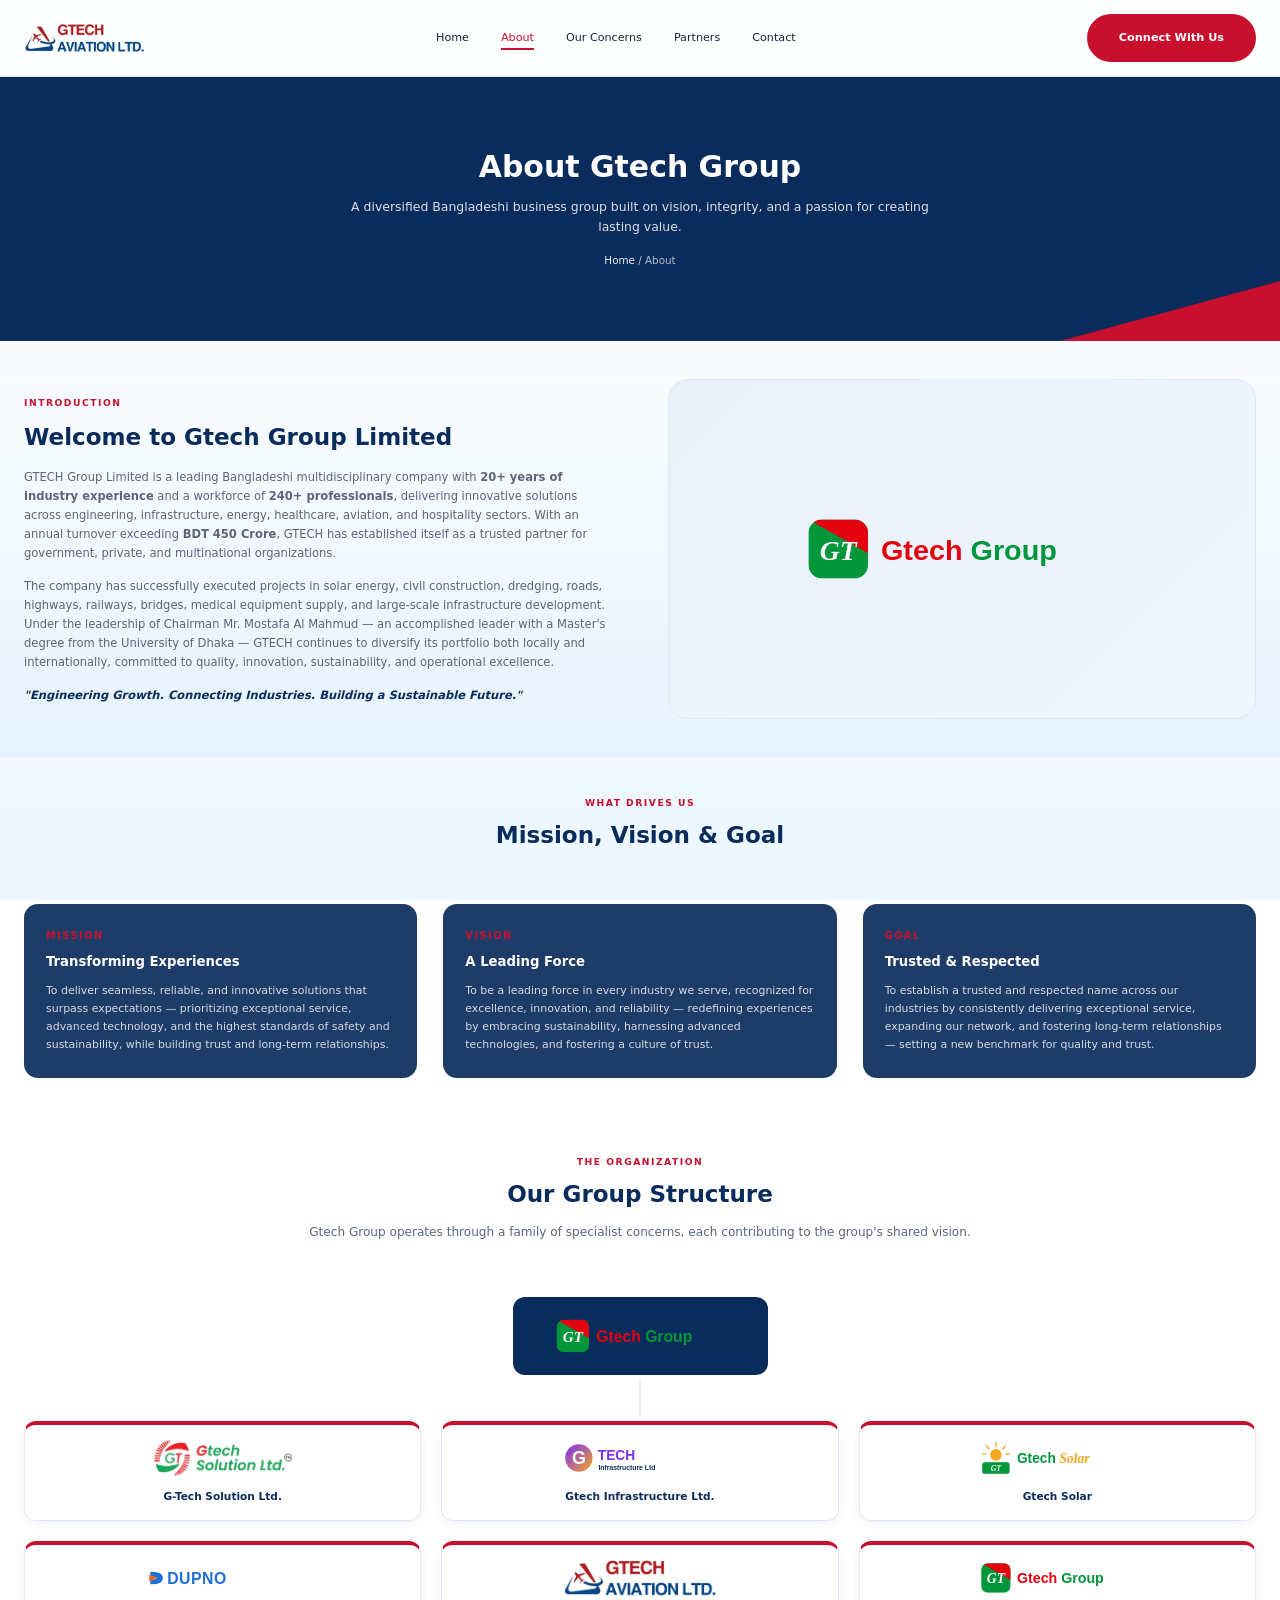
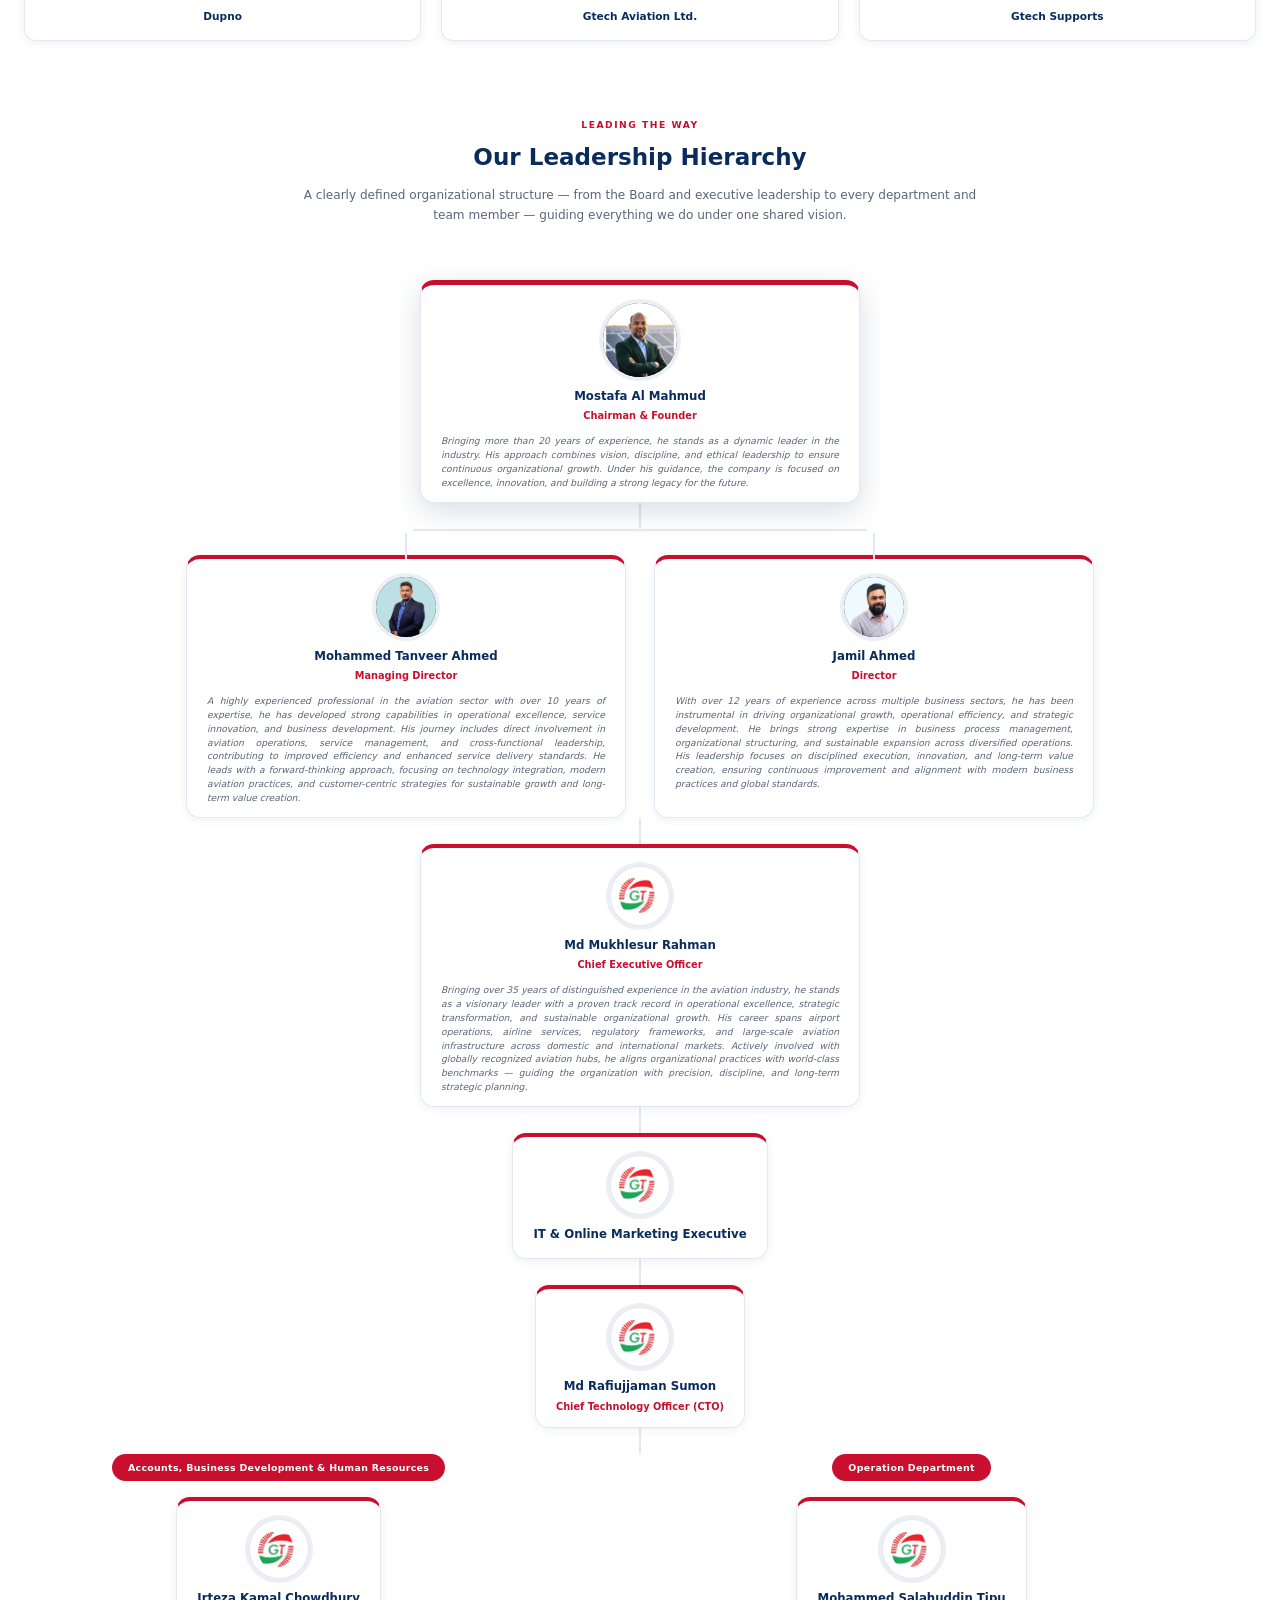
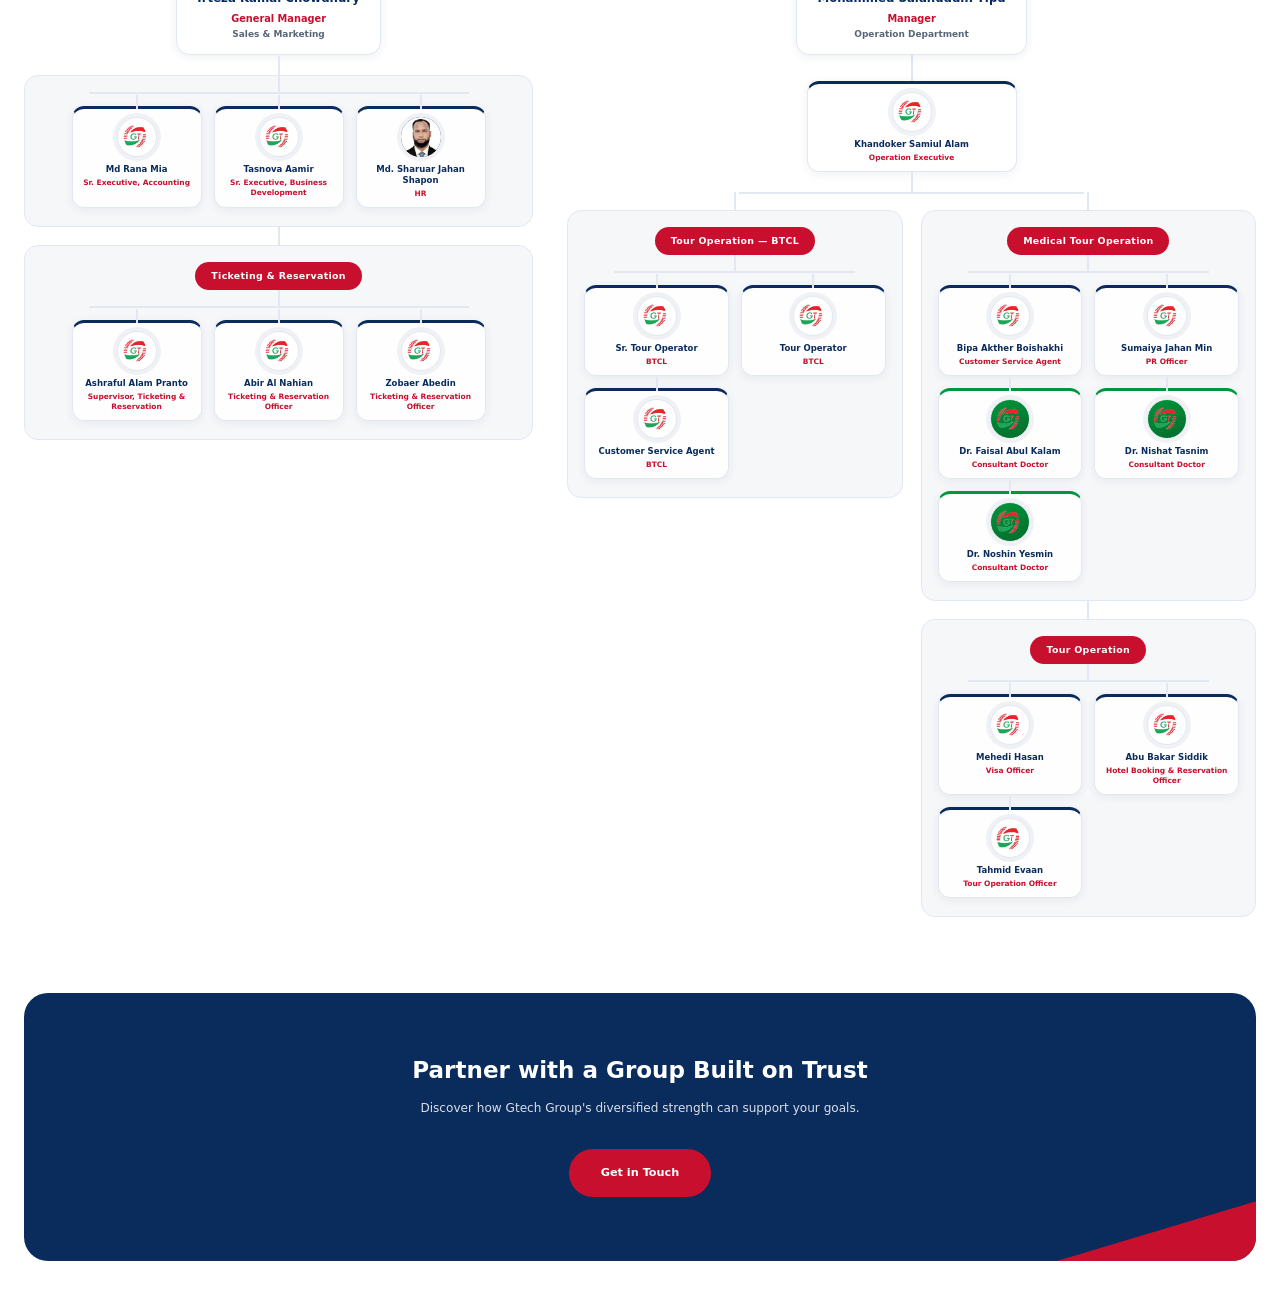
==== commit 93446f29: "Org chart updates, light aviation theme, logo avatars, contact card, PDF download - Move Tour Operat" ====
--- a/about.html
+++ b/about.html
@@ -135,17 +135,28 @@
         </div>
         <div class="lc-link"></div>
         <div class="lc-card person">
-          <span class="lc-avatar"><svg viewBox="0 0 24 24" fill="none" stroke="#fff" stroke-width="1.4"><circle cx="12" cy="8" r="4"/><path d="M4 21v-1a6 6 0 0112 0v1"/></svg></span>
+          <span class="lc-avatar logo-av"><img src="assets/logos/gtech-gt-emblem.png" alt="Gtech" /></span>
           <h4>Md Mukhlesur Rahman</h4>
           <div class="role">Chief Executive Officer</div>
           <p class="lc-msg">Bringing over 35 years of distinguished experience in the aviation industry, he stands as a visionary leader with a proven track record in operational excellence, strategic transformation, and sustainable organizational growth. His career spans airport operations, airline services, regulatory frameworks, and large-scale aviation infrastructure across domestic and international markets. Actively involved with globally recognized aviation hubs, he aligns organizational practices with world-class benchmarks — guiding the organization with precision, discipline, and long-term strategic planning.</p>
+        </div>
+        <div class="lc-link"></div>
+        <div class="lc-card person">
+          <span class="lc-avatar logo-av"><img src="assets/logos/gtech-gt-emblem.png" alt="Gtech" /></span>
+          <h4>IT &amp; Online Marketing Executive</h4>
+        </div>
+        <div class="lc-link"></div>
+        <div class="lc-card person">
+          <span class="lc-avatar logo-av"><img src="assets/logos/gtech-gt-emblem.png" alt="Gtech" /></span>
+          <h4>Md Rafiujjaman Sumon</h4>
+          <div class="role">Chief Technology Officer (CTO)</div>
         </div>
         <div class="lc-link"></div>
         <div class="org-branches">
           <div class="branch-col">
             <div class="op-group-title">Accounts, Business Development &amp; Human Resources</div>
             <div class="lc-card person branch">
-              <span class="lc-avatar"><svg viewBox="0 0 24 24" fill="none" stroke="#fff" stroke-width="1.4"><circle cx="12" cy="8" r="4"/><path d="M4 21v-1a6 6 0 0112 0v1"/></svg></span>
+              <span class="lc-avatar logo-av"><img src="assets/logos/gtech-gt-emblem.png" alt="Gtech" /></span>
               <h4>Irteza Kamal Chowdhury</h4>
               <div class="role">General Manager</div>
               <div class="role-sub">Sales &amp; Marketing</div>
@@ -154,12 +165,12 @@
               <div class="op-group">
                 <div class="op-people">
                 <div class="op-person">
-                  <span class="op-avatar"><svg viewBox="0 0 24 24" fill="none" stroke="#fff" stroke-width="1.4"><circle cx="12" cy="8" r="4"/><path d="M4 21v-1a6 6 0 0112 0v1"/></svg></span>
+                  <span class="op-avatar logo-av"><img src="assets/logos/gtech-gt-emblem.png" alt="Gtech" /></span>
                   <b>Md Rana Mia</b>
                   <span class="op-role">Sr. Executive, Accounting</span>
                 </div>
                 <div class="op-person">
-                  <span class="op-avatar"><svg viewBox="0 0 24 24" fill="none" stroke="#fff" stroke-width="1.4"><circle cx="12" cy="8" r="4"/><path d="M4 21v-1a6 6 0 0112 0v1"/></svg></span>
+                  <span class="op-avatar logo-av"><img src="assets/logos/gtech-gt-emblem.png" alt="Gtech" /></span>
                   <b>Tasnova Aamir</b>
                   <span class="op-role">Sr. Executive, Business Development</span>
                 </div>
@@ -174,17 +185,17 @@
                 <div class="op-group-title">Ticketing &amp; Reservation</div>
                 <div class="op-people">
                 <div class="op-person">
-                  <span class="op-avatar"><svg viewBox="0 0 24 24" fill="none" stroke="#fff" stroke-width="1.4"><circle cx="12" cy="8" r="4"/><path d="M4 21v-1a6 6 0 0112 0v1"/></svg></span>
+                  <span class="op-avatar logo-av"><img src="assets/logos/gtech-gt-emblem.png" alt="Gtech" /></span>
                   <b>Ashraful Alam Pranto</b>
                   <span class="op-role">Supervisor, Ticketing &amp; Reservation</span>
                 </div>
                 <div class="op-person">
-                  <span class="op-avatar"><svg viewBox="0 0 24 24" fill="none" stroke="#fff" stroke-width="1.4"><circle cx="12" cy="8" r="4"/><path d="M4 21v-1a6 6 0 0112 0v1"/></svg></span>
+                  <span class="op-avatar logo-av"><img src="assets/logos/gtech-gt-emblem.png" alt="Gtech" /></span>
                   <b>Abir Al Nahian</b>
                   <span class="op-role">Ticketing &amp; Reservation Officer</span>
                 </div>
                 <div class="op-person">
-                  <span class="op-avatar"><svg viewBox="0 0 24 24" fill="none" stroke="#fff" stroke-width="1.4"><circle cx="12" cy="8" r="4"/><path d="M4 21v-1a6 6 0 0112 0v1"/></svg></span>
+                  <span class="op-avatar logo-av"><img src="assets/logos/gtech-gt-emblem.png" alt="Gtech" /></span>
                   <b>Zobaer Abedin</b>
                   <span class="op-role">Ticketing &amp; Reservation Officer</span>
                 </div>
@@ -195,88 +206,88 @@
           <div class="branch-col">
             <div class="op-group-title">Operation Department</div>
             <div class="lc-card person branch">
-              <span class="lc-avatar"><svg viewBox="0 0 24 24" fill="none" stroke="#fff" stroke-width="1.4"><circle cx="12" cy="8" r="4"/><path d="M4 21v-1a6 6 0 0112 0v1"/></svg></span>
+              <span class="lc-avatar logo-av"><img src="assets/logos/gtech-gt-emblem.png" alt="Gtech" /></span>
               <h4>Mohammed Salahuddin Tipu</h4>
               <div class="role">Manager</div>
               <div class="role-sub">Operation Department</div>
             </div>
             <div class="lc-link"></div>
             <div class="op-person solo">
-              <span class="op-avatar"><svg viewBox="0 0 24 24" fill="none" stroke="#fff" stroke-width="1.4"><circle cx="12" cy="8" r="4"/><path d="M4 21v-1a6 6 0 0112 0v1"/></svg></span>
+              <span class="op-avatar logo-av"><img src="assets/logos/gtech-gt-emblem.png" alt="Gtech" /></span>
               <b>Khandoker Samiul Alam</b>
               <span class="op-role">Operation Executive</span>
             </div>
             <div class="op-groups two-col">
               <div class="op-col">
               <div class="op-group">
+                <div class="op-group-title">Tour Operation — BTCL</div>
+                <div class="op-people">
+                <div class="op-person">
+                  <span class="op-avatar logo-av"><img src="assets/logos/gtech-gt-emblem.png" alt="Gtech" /></span>
+                  <b>Sr. Tour Operator</b>
+                  <span class="op-role">BTCL</span>
+                </div>
+                <div class="op-person">
+                  <span class="op-avatar logo-av"><img src="assets/logos/gtech-gt-emblem.png" alt="Gtech" /></span>
+                  <b>Tour Operator</b>
+                  <span class="op-role">BTCL</span>
+                </div>
+                <div class="op-person">
+                  <span class="op-avatar logo-av"><img src="assets/logos/gtech-gt-emblem.png" alt="Gtech" /></span>
+                  <b>Customer Service Agent</b>
+                  <span class="op-role">BTCL</span>
+                </div>
+                </div>
+              </div>
+              </div>
+              <div class="op-col">
+              <div class="op-group">
+                <div class="op-group-title">Medical Tour Operation</div>
+                <div class="op-people">
+                <div class="op-person">
+                  <span class="op-avatar logo-av"><img src="assets/logos/gtech-gt-emblem.png" alt="Gtech" /></span>
+                  <b>Bipa Akther Boishakhi</b>
+                  <span class="op-role">Customer Service Agent</span>
+                </div>
+                <div class="op-person">
+                  <span class="op-avatar logo-av"><img src="assets/logos/gtech-gt-emblem.png" alt="Gtech" /></span>
+                  <b>Sumaiya Jahan Min</b>
+                  <span class="op-role">PR Officer</span>
+                </div>
+                <div class="op-person doctor">
+                  <span class="op-avatar logo-av"><img src="assets/logos/gtech-gt-emblem.png" alt="Gtech" /></span>
+                  <b>Dr. Faisal Abul Kalam</b>
+                  <span class="op-role">Consultant Doctor</span>
+                </div>
+                <div class="op-person doctor">
+                  <span class="op-avatar logo-av"><img src="assets/logos/gtech-gt-emblem.png" alt="Gtech" /></span>
+                  <b>Dr. Nishat Tasnim</b>
+                  <span class="op-role">Consultant Doctor</span>
+                </div>
+                <div class="op-person doctor">
+                  <span class="op-avatar logo-av"><img src="assets/logos/gtech-gt-emblem.png" alt="Gtech" /></span>
+                  <b>Dr. Noshin Yesmin</b>
+                  <span class="op-role">Consultant Doctor</span>
+                </div>
+                </div>
+              </div>
+              <div class="op-group">
                 <div class="op-group-title">Tour Operation</div>
                 <div class="op-people">
                 <div class="op-person">
-                  <span class="op-avatar"><svg viewBox="0 0 24 24" fill="none" stroke="#fff" stroke-width="1.4"><circle cx="12" cy="8" r="4"/><path d="M4 21v-1a6 6 0 0112 0v1"/></svg></span>
+                  <span class="op-avatar logo-av"><img src="assets/logos/gtech-gt-emblem.png" alt="Gtech" /></span>
                   <b>Mehedi Hasan</b>
                   <span class="op-role">Visa Officer</span>
                 </div>
                 <div class="op-person">
-                  <span class="op-avatar"><svg viewBox="0 0 24 24" fill="none" stroke="#fff" stroke-width="1.4"><circle cx="12" cy="8" r="4"/><path d="M4 21v-1a6 6 0 0112 0v1"/></svg></span>
+                  <span class="op-avatar logo-av"><img src="assets/logos/gtech-gt-emblem.png" alt="Gtech" /></span>
                   <b>Abu Bakar Siddik</b>
                   <span class="op-role">Hotel Booking &amp; Reservation Officer</span>
                 </div>
                 <div class="op-person">
-                  <span class="op-avatar"><svg viewBox="0 0 24 24" fill="none" stroke="#fff" stroke-width="1.4"><circle cx="12" cy="8" r="4"/><path d="M4 21v-1a6 6 0 0112 0v1"/></svg></span>
+                  <span class="op-avatar logo-av"><img src="assets/logos/gtech-gt-emblem.png" alt="Gtech" /></span>
                   <b>Tahmid Evaan</b>
                   <span class="op-role">Tour Operation Officer</span>
-                </div>
-                </div>
-              </div>
-              <div class="op-group">
-                <div class="op-group-title">Tour Operation — BTCL</div>
-                <div class="op-people">
-                <div class="op-person">
-                  <span class="op-avatar"><svg viewBox="0 0 24 24" fill="none" stroke="#fff" stroke-width="1.4"><circle cx="12" cy="8" r="4"/><path d="M4 21v-1a6 6 0 0112 0v1"/></svg></span>
-                  <b>Sr. Tour Operator</b>
-                  <span class="op-role">BTCL</span>
-                </div>
-                <div class="op-person">
-                  <span class="op-avatar"><svg viewBox="0 0 24 24" fill="none" stroke="#fff" stroke-width="1.4"><circle cx="12" cy="8" r="4"/><path d="M4 21v-1a6 6 0 0112 0v1"/></svg></span>
-                  <b>Tour Operator</b>
-                  <span class="op-role">BTCL</span>
-                </div>
-                <div class="op-person">
-                  <span class="op-avatar"><svg viewBox="0 0 24 24" fill="none" stroke="#fff" stroke-width="1.4"><circle cx="12" cy="8" r="4"/><path d="M4 21v-1a6 6 0 0112 0v1"/></svg></span>
-                  <b>Customer Service Agent</b>
-                  <span class="op-role">BTCL</span>
-                </div>
-                </div>
-              </div>
-              </div>
-              <div class="op-col">
-              <div class="op-group">
-                <div class="op-group-title">Medical Tour Operation</div>
-                <div class="op-people">
-                <div class="op-person">
-                  <span class="op-avatar"><svg viewBox="0 0 24 24" fill="none" stroke="#fff" stroke-width="1.4"><circle cx="12" cy="8" r="4"/><path d="M4 21v-1a6 6 0 0112 0v1"/></svg></span>
-                  <b>Bipa Akther Boishakhi</b>
-                  <span class="op-role">Customer Service Agent</span>
-                </div>
-                <div class="op-person">
-                  <span class="op-avatar"><svg viewBox="0 0 24 24" fill="none" stroke="#fff" stroke-width="1.4"><circle cx="12" cy="8" r="4"/><path d="M4 21v-1a6 6 0 0112 0v1"/></svg></span>
-                  <b>Sumaiya Jahan Min</b>
-                  <span class="op-role">PR Officer</span>
-                </div>
-                <div class="op-person doctor">
-                  <span class="op-avatar"><svg viewBox="0 0 24 24" fill="none" stroke="#fff" stroke-width="1.4"><circle cx="12" cy="8" r="4"/><path d="M4 21v-1a6 6 0 0112 0v1"/></svg></span>
-                  <b>Dr. Faisal Abul Kalam</b>
-                  <span class="op-role">Consultant Doctor</span>
-                </div>
-                <div class="op-person doctor">
-                  <span class="op-avatar"><svg viewBox="0 0 24 24" fill="none" stroke="#fff" stroke-width="1.4"><circle cx="12" cy="8" r="4"/><path d="M4 21v-1a6 6 0 0112 0v1"/></svg></span>
-                  <b>Dr. Nishat Tasnim</b>
-                  <span class="op-role">Consultant Doctor</span>
-                </div>
-                <div class="op-person doctor">
-                  <span class="op-avatar"><svg viewBox="0 0 24 24" fill="none" stroke="#fff" stroke-width="1.4"><circle cx="12" cy="8" r="4"/><path d="M4 21v-1a6 6 0 0112 0v1"/></svg></span>
-                  <b>Dr. Noshin Yesmin</b>
-                  <span class="op-role">Consultant Doctor</span>
                 </div>
                 </div>
               </div>
--- a/css/style.css
+++ b/css/style.css
@@ -13,7 +13,7 @@
   --muted: #5a6678;
   --line: #e2e8f1;
   --bg: #ffffff;
-  --bg-soft: #f1f8e6;
+  --bg-soft: #edf6ff;
   --bg-tint: #eaf0f8;
   --radius: 14px;
   --shadow-sm: 0 2px 10px rgba(10, 44, 92, 0.07);
@@ -26,7 +26,7 @@
 html { scroll-behavior: smooth; font-size: 72%; }
 body {
   font-family: var(--font); color: var(--ink); line-height: 1.65; -webkit-font-smoothing: antialiased;
-  background: linear-gradient(180deg, #e4f3cf 0%, #f4fae9 18%, #ffffff 42%, #ffffff 58%, #f4fae9 82%, #e4f3cf 100%);
+  background: linear-gradient(180deg, #dcefff 0%, #ecf6ff 20%, #f8fcff 42%, #f3f9ff 58%, #e7f3ff 80%, #d8edff 100%);
   background-attachment: fixed;
 }
 a { color: var(--navy); text-decoration: none; transition: color .2s ease; }
@@ -111,7 +111,7 @@
 .section-head .kicker { color: var(--red); font-weight: 800; letter-spacing: 1.5px; text-transform: uppercase; font-size: .8rem; display: block; margin-bottom: 12px; }
 .section-head p { font-size: 1.05rem; margin-top: 14px; }
 .kicker { color: var(--red); font-weight: 800; letter-spacing: 1.5px; text-transform: uppercase; font-size: .8rem; }
-.bg-soft { background: var(--bg-soft); }
+.bg-soft { background: rgba(255,255,255,.45); }
 .bg-navy { background: var(--navy); color: #fff; }
 .bg-navy h2, .bg-navy h3 { color: #fff; }
 .bg-navy p { color: rgba(255,255,255,.82); }
@@ -122,7 +122,7 @@
 .grid-4 { display: grid; grid-template-columns: repeat(4, 1fr); gap: 24px; }
 
 /* ---------- Generic card ---------- */
-.card { background: #fff; border: 1px solid var(--line); border-radius: var(--radius); padding: 32px 28px; transition: transform .25s ease, box-shadow .25s ease, border-color .25s ease; }
+.card { background: rgba(255,255,255,.8); backdrop-filter: blur(4px); border: 1px solid var(--line); border-radius: var(--radius); padding: 22px 20px; transition: transform .25s ease, box-shadow .25s ease, border-color .25s ease; }
 .card:hover { transform: translateY(-6px); box-shadow: var(--shadow-md); border-color: transparent; }
 .card .icon { width: 54px; height: 54px; border-radius: 12px; display: grid; place-items: center; background: var(--bg-tint); color: var(--navy); margin-bottom: 20px; }
 .card .icon svg { width: 26px; height: 26px; }
@@ -131,7 +131,7 @@
 .card .tag { font-size: .78rem; color: var(--red); font-weight: 700; }
 
 /* ---------- Company (concern) cards with logos ---------- */
-.company-card { background: #fff; border: 1px solid var(--line); border-radius: var(--radius); padding: 26px; transition: transform .25s ease, box-shadow .25s ease, border-color .25s ease; display: flex; flex-direction: column; }
+.company-card { background: rgba(255,255,255,.8); backdrop-filter: blur(4px); border: 1px solid var(--line); border-radius: var(--radius); padding: 20px; transition: transform .25s ease, box-shadow .25s ease, border-color .25s ease; display: flex; flex-direction: column; }
 .company-card:hover { transform: translateY(-6px); box-shadow: var(--shadow-md); border-color: transparent; }
 .company-logo { height: 56px; display: flex; align-items: center; margin-bottom: 18px; }
 .company-logo img { height: 100%; width: auto; }
@@ -149,7 +149,7 @@
 
 /* ---------- Mission / Vision / Goal (navy boxes) ---------- */
 .mvg { display: grid; grid-template-columns: repeat(3, 1fr); gap: 26px; }
-.mvg-card { background: var(--navy); color: #fff; border-radius: var(--radius); padding: 32px 28px; }
+.mvg-card { background: rgba(10,44,92,.92); color: #fff; border-radius: var(--radius); padding: 24px 22px; }
 .mvg-card h3 { color: #fff; }
 .mvg-card .label { color: var(--red); font-weight: 800; letter-spacing: 1.5px; text-transform: uppercase; font-size: .85rem; margin-bottom: 10px; }
 .mvg-card p { color: rgba(255,255,255,.82); font-size: .95rem; }
@@ -168,15 +168,15 @@
 .org .org-top { display: inline-block; background: var(--navy); color: #fff; padding: 18px 40px; border-radius: 12px; font-weight: 800; font-size: 1.2rem; position: relative; }
 .org .org-line { width: 2px; height: 34px; background: var(--line); margin: 0 auto; }
 .org-children { display: grid; grid-template-columns: repeat(3, 1fr); gap: 20px; margin-top: 6px; }
-.org-node { background: #fff; border: 1px solid var(--line); border-top: 4px solid var(--red); border-radius: 12px; padding: 18px; box-shadow: var(--shadow-sm); }
+.org-node { background: rgba(255,255,255,.8); border: 1px solid var(--line); border-top: 4px solid var(--red); border-radius: 12px; padding: 14px; box-shadow: var(--shadow-sm); }
 .org-node img { height: 38px; margin: 0 auto 10px; }
 .org-node span { font-weight: 700; color: var(--navy); font-size: .92rem; }
 
 /* ---------- Leadership hierarchy (org chart of cards) ---------- */
 .lead-chart { display: flex; flex-direction: column; align-items: center; }
 .lc-link { width: 2px; height: 26px; background: var(--line); }
-.lc-card { background: #fff; border: 1px solid var(--line); border-radius: 14px;
-  box-shadow: var(--shadow-sm); padding: 16px 26px; text-align: center; min-width: 220px;
+.lc-card { background: rgba(255,255,255,.8); backdrop-filter: blur(4px); border: 1px solid var(--line); border-radius: 14px;
+  box-shadow: var(--shadow-sm); padding: 12px 20px; text-align: center; min-width: 200px;
   transition: transform .2s ease, box-shadow .2s ease; }
 .lc-card:hover { transform: translateY(-3px); box-shadow: var(--shadow-md); }
 .lc-card h4 { color: var(--navy); margin: 0 0 2px; font-size: 1.02rem; }
@@ -190,9 +190,9 @@
 .lc-avatar svg { width: 30px; height: 30px; opacity: .9; }
 .lc-card.person.tier1 .lc-avatar svg { width: 38px; height: 38px; }
 .lc-avatar img { width: 100%; height: 100%; object-fit: cover; border-radius: 50%; }
-.lc-card.person { max-width: 300px; }
-.lead-chart > .lc-card.person { max-width: 480px; }
-.lc-pair .lc-card.person { max-width: 480px; flex: 1; }
+.lc-card.person { max-width: 270px; }
+.lead-chart > .lc-card.person { max-width: 440px; }
+.lc-pair .lc-card.person { max-width: 440px; flex: 1; }
 .lc-msg { font-size: .8rem; font-style: italic; color: var(--muted); margin-top: 10px; line-height: 1.5; text-align: justify; }
 
 /* Two-branch org (CEO -> GM & Operations -> teams) */
@@ -220,7 +220,7 @@
 .op-people { position: relative; display: grid; grid-template-columns: repeat(auto-fit, minmax(105px, 1fr)); gap: 12px; padding-top: 14px; }
 .op-people::before { content: ""; position: absolute; top: 0; left: 10%; right: 10%; height: 2px; background: var(--line); }
 .op-people::after { content: ""; position: absolute; top: -16px; left: 50%; transform: translateX(-50%); width: 2px; height: 16px; background: var(--line); }
-.op-person { position: relative; background: #fff; border: 1px solid var(--line); border-top: 3px solid var(--navy);
+.op-person { position: relative; background: rgba(255,255,255,.85); border: 1px solid var(--line); border-top: 3px solid var(--navy);
   border-radius: 12px; padding: 8px 6px; text-align: center; box-shadow: var(--shadow-sm);
   transition: transform .2s ease, box-shadow .2s ease; }
 .op-people .op-person::before { content: ""; position: absolute; top: -14px; left: 50%; transform: translateX(-50%); width: 2px; height: 14px; background: var(--line); }
@@ -259,7 +259,7 @@
 .av-kicker-icon { font-size: 1.4rem; }
 .av-grid { display: grid; grid-template-columns: repeat(3, 1fr); gap: 18px; }
 .av-grid.cols-3 { grid-template-columns: repeat(3, 1fr); }
-.av-card { background: #fff; border: 1px solid var(--line); border-radius: 16px; padding: 18px 16px;
+.av-card { background: rgba(255,255,255,.8); backdrop-filter: blur(4px); border: 1px solid var(--line); border-radius: 16px; padding: 14px 12px;
   box-shadow: var(--shadow-sm); transition: transform .2s ease, box-shadow .2s ease; }
 .av-card:hover { transform: translateY(-4px); box-shadow: var(--shadow-md); }
 .av-card .av-emoji { font-size: 1.4rem; display: block; margin-bottom: 8px; }
@@ -380,7 +380,7 @@
 .contact-info .info-item .icon { width: 46px; height: 46px; flex-shrink: 0; border-radius: 11px; background: var(--red); color: #fff; display: grid; place-items: center; }
 .contact-info .info-item h4 { font-size: 1rem; margin-bottom: 2px; color: var(--navy); }
 .contact-info .info-item p { font-size: .95rem; margin: 0; }
-.form-card { background: #fff; border: 1px solid var(--line); border-radius: var(--radius); padding: 36px; box-shadow: var(--shadow-sm); }
+.form-card { background: rgba(255,255,255,.8); backdrop-filter: blur(4px); border: 1px solid var(--line); border-radius: var(--radius); padding: 26px; box-shadow: var(--shadow-sm); }
 .form-group { margin-bottom: 20px; }
 .form-group label { display: block; font-weight: 600; font-size: .9rem; margin-bottom: 7px; color: var(--navy); }
 .form-group input, .form-group textarea, .form-group select { width: 100%; padding: 12px 15px; border: 1px solid var(--line); border-radius: 10px; font-family: inherit; font-size: .96rem; color: var(--ink); background: var(--bg-soft); transition: border-color .2s ease, background .2s ease; }
@@ -396,7 +396,7 @@
 .page-hero::after { content: ""; position: absolute; bottom: 0; right: 0; width: 220px; height: 60px; background: var(--red); clip-path: polygon(100% 0, 100% 100%, 0 100%); }
 .page-hero h1 { color: #fff; margin-bottom: 12px; }
 /* Narrow white cover hero (index) */
-.cover-hero { background: #fff; border-bottom: 1px solid var(--line); padding: 26px 0 22px; text-align: center; }
+.cover-hero { background: transparent; border-bottom: 1px solid var(--line); padding: 26px 0 22px; text-align: center; }
 .cover-hero .container { display: flex; flex-direction: column; align-items: center; gap: 8px; }
 .cover-hero .eyebrow { color: var(--red); font-weight: 800; letter-spacing: 1.6px; text-transform: uppercase; font-size: .78rem; }
 .cover-hero .cover-logo { max-height: 46px; max-width: 190px; object-fit: contain; }
@@ -743,3 +743,18 @@
   .logo-wall { grid-template-columns: repeat(auto-fill, minmax(84px, 1fr)); gap: 8px; }
   .logo-wall .lw { height: 60px; padding: 7px; } .logo-wall .lw img { max-height: 40px; }
 }
+
+/* ---------- Logo avatars (members without a photo) ---------- */
+.lc-avatar.logo-av, .op-avatar.logo-av { background: #fff; border: 1px solid var(--line); }
+.lc-avatar.logo-av img, .op-avatar.logo-av img { object-fit: contain; padding: 7px; }
+.op-avatar.logo-av img { padding: 5px; }
+
+/* ---------- PDF download button ---------- */
+.pdf-download { display: inline-flex; align-items: center; gap: 8px; margin-top: 10px; }
+
+/* ---------- Print / PDF export ---------- */
+@media print {
+  .reveal { opacity: 1 !important; transform: none !important; }
+  .pdf-download { display: none !important; }
+  body { background: #fff !important; }
+}
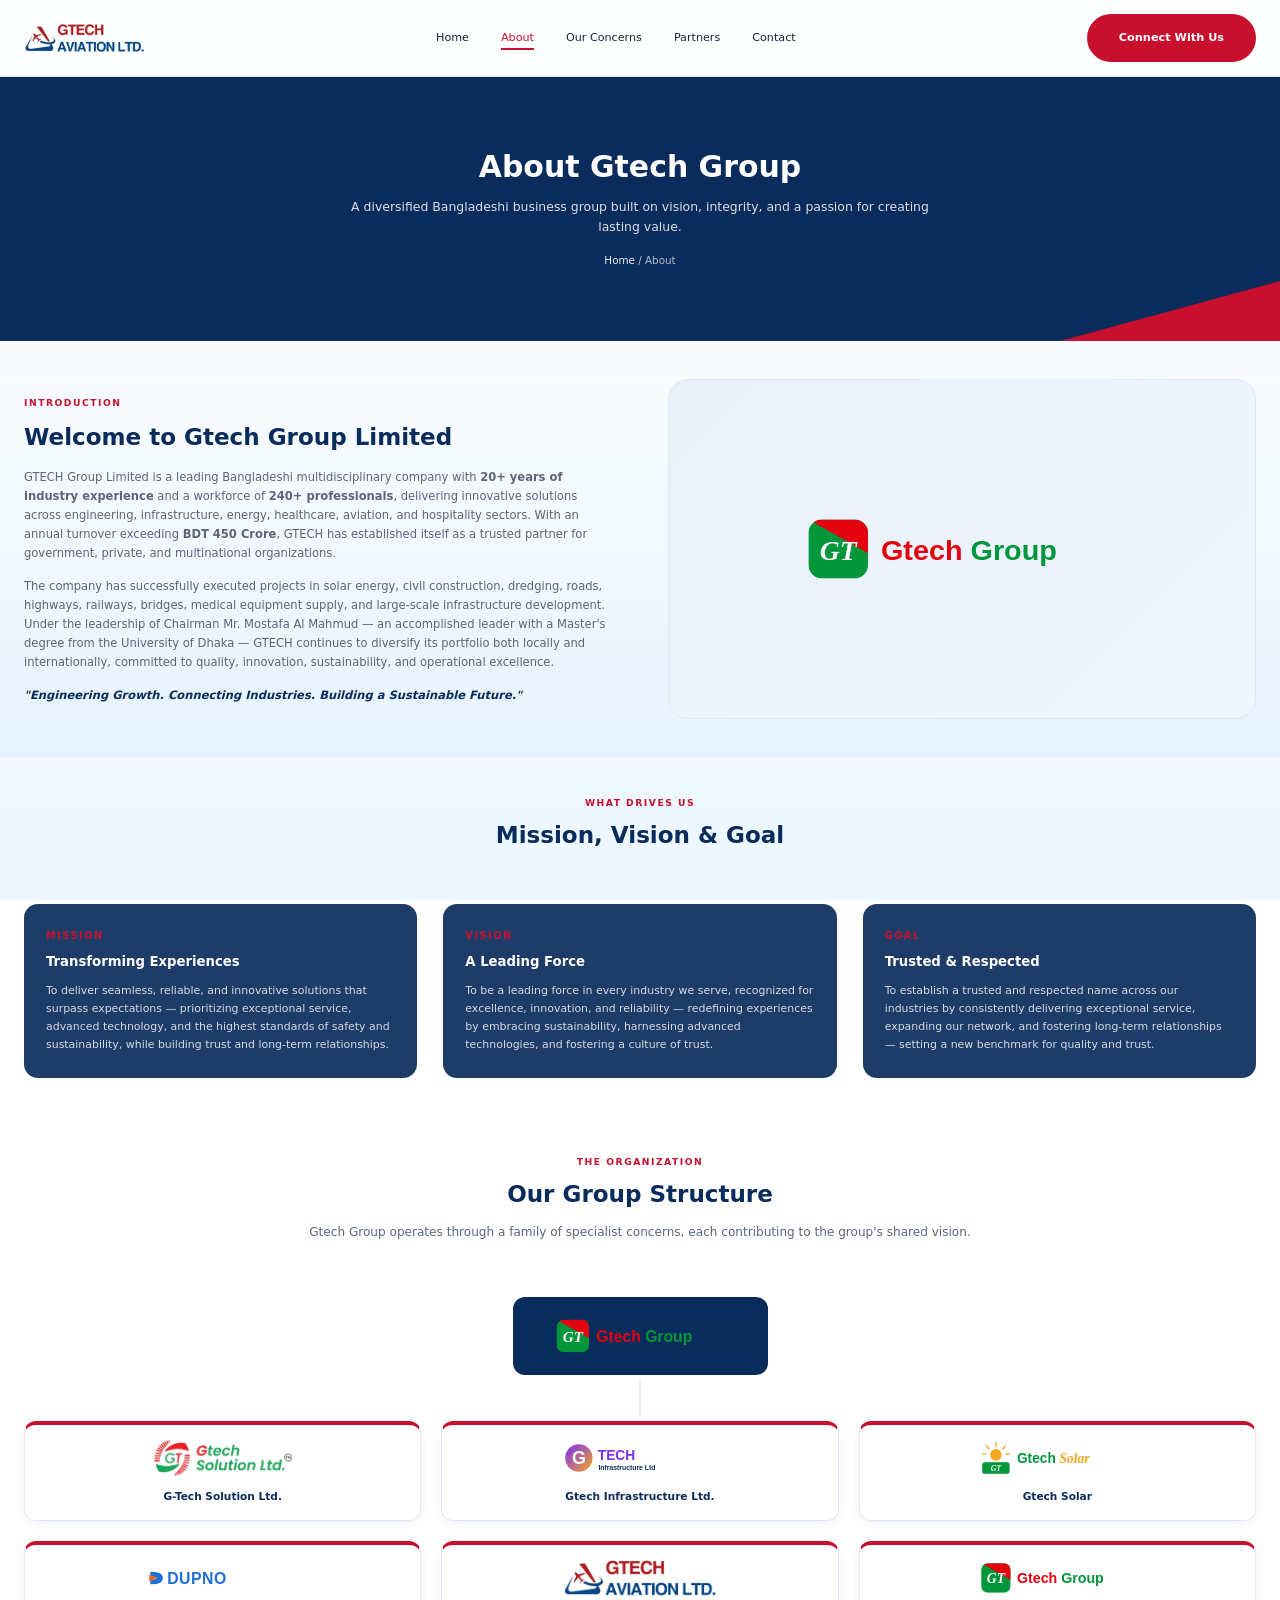
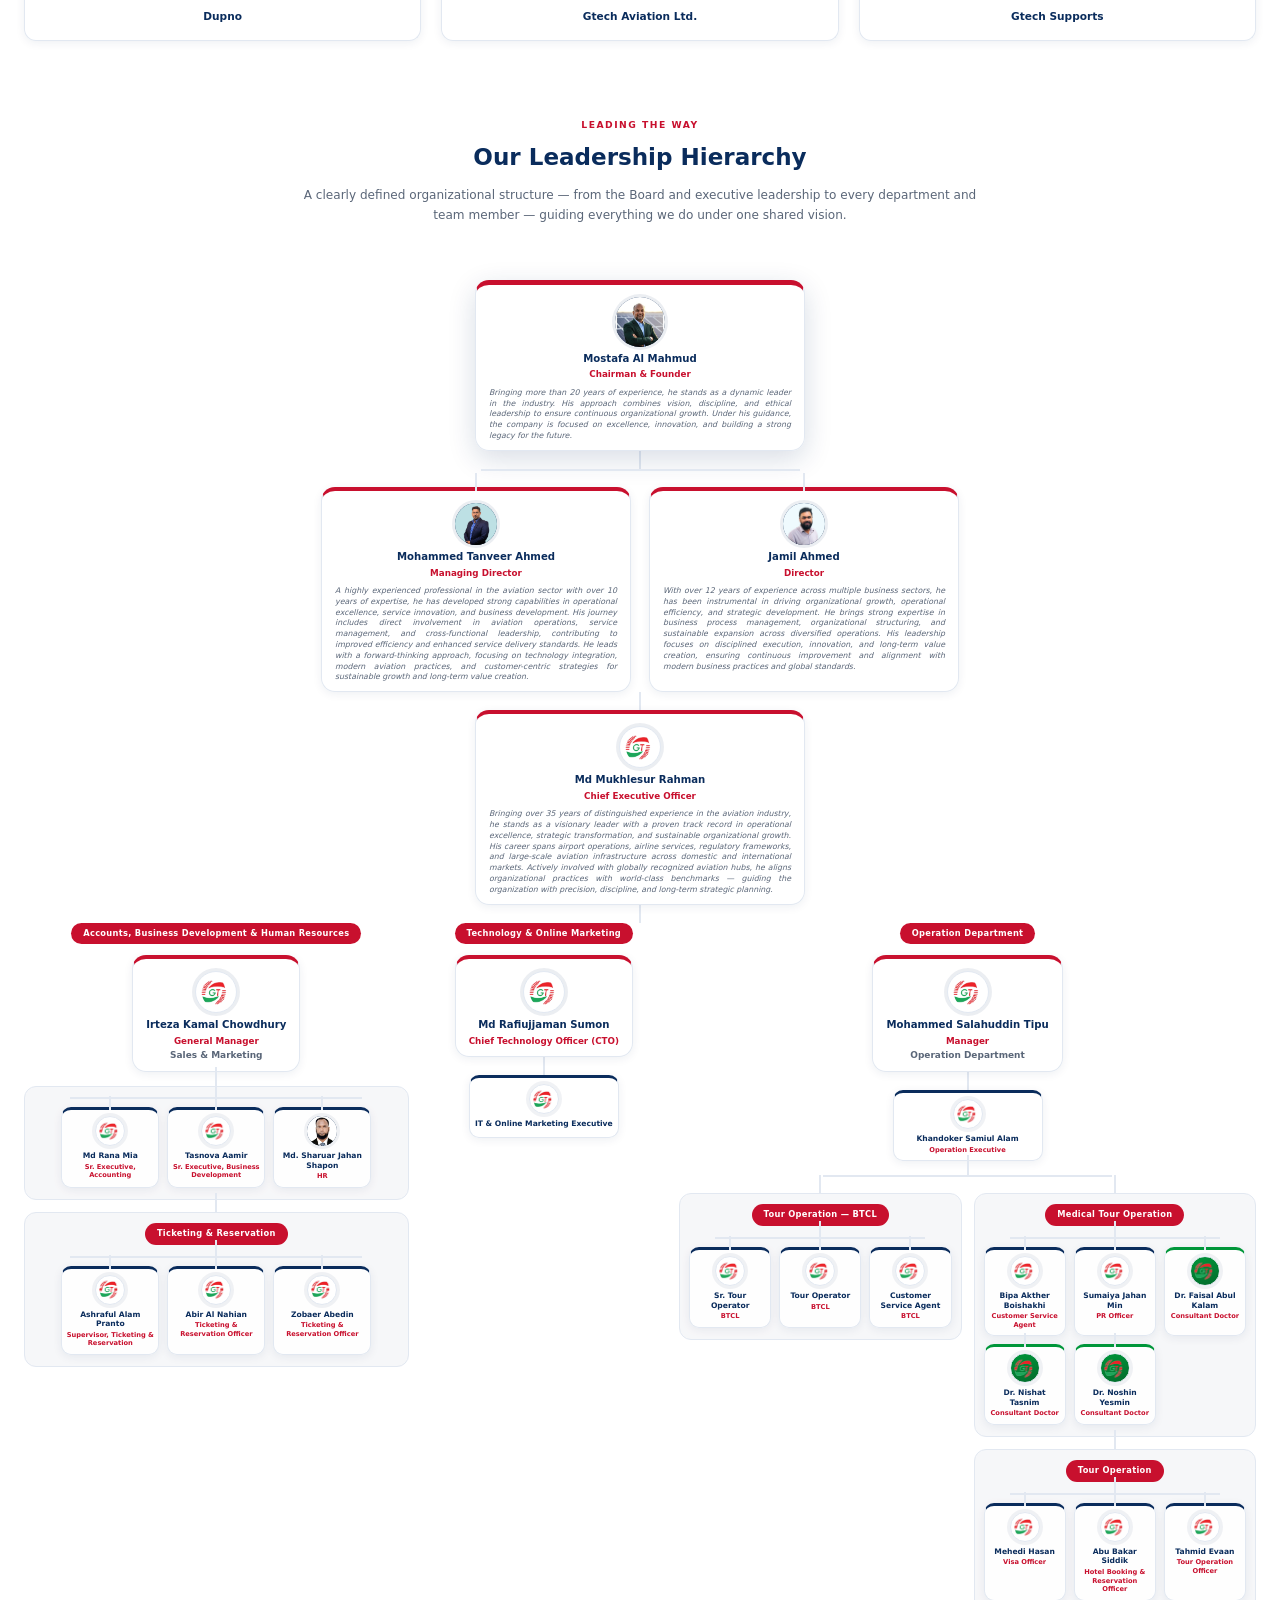
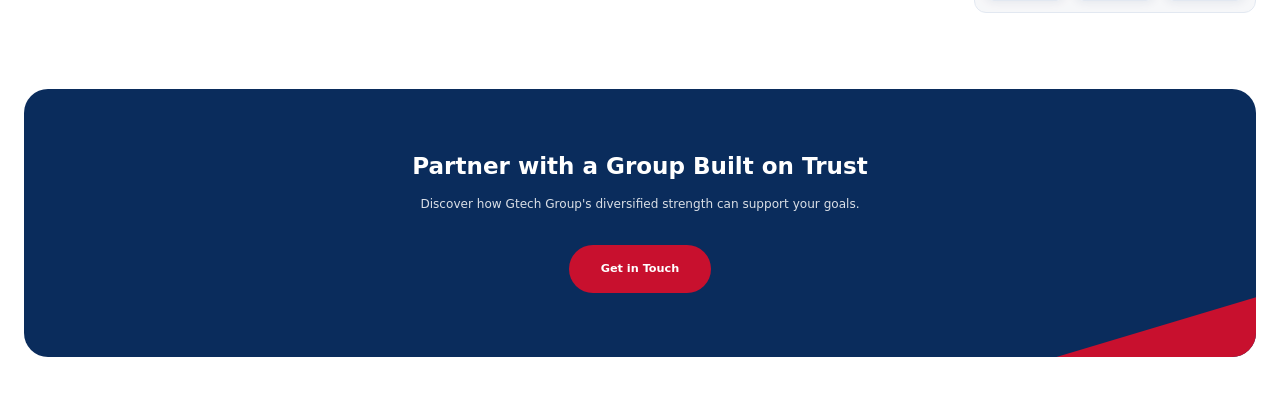
==== commit a4b2f858: "Compact org chart: smaller cards site-wide, CTO/IT moved to middle column - Shrink all leadership ca" ====
--- a/about.html
+++ b/about.html
@@ -141,18 +141,7 @@
           <p class="lc-msg">Bringing over 35 years of distinguished experience in the aviation industry, he stands as a visionary leader with a proven track record in operational excellence, strategic transformation, and sustainable organizational growth. His career spans airport operations, airline services, regulatory frameworks, and large-scale aviation infrastructure across domestic and international markets. Actively involved with globally recognized aviation hubs, he aligns organizational practices with world-class benchmarks — guiding the organization with precision, discipline, and long-term strategic planning.</p>
         </div>
         <div class="lc-link"></div>
-        <div class="lc-card person">
-          <span class="lc-avatar logo-av"><img src="assets/logos/gtech-gt-emblem.png" alt="Gtech" /></span>
-          <h4>IT &amp; Online Marketing Executive</h4>
-        </div>
-        <div class="lc-link"></div>
-        <div class="lc-card person">
-          <span class="lc-avatar logo-av"><img src="assets/logos/gtech-gt-emblem.png" alt="Gtech" /></span>
-          <h4>Md Rafiujjaman Sumon</h4>
-          <div class="role">Chief Technology Officer (CTO)</div>
-        </div>
-        <div class="lc-link"></div>
-        <div class="org-branches">
+        <div class="org-branches three-col">
           <div class="branch-col">
             <div class="op-group-title">Accounts, Business Development &amp; Human Resources</div>
             <div class="lc-card person branch">
@@ -204,6 +193,19 @@
             </div>
           </div>
           <div class="branch-col">
+            <div class="op-group-title">Technology &amp; Online Marketing</div>
+            <div class="lc-card person branch">
+              <span class="lc-avatar logo-av"><img src="assets/logos/gtech-gt-emblem.png" alt="Gtech" /></span>
+              <h4>Md Rafiujjaman Sumon</h4>
+              <div class="role">Chief Technology Officer (CTO)</div>
+            </div>
+            <div class="lc-link"></div>
+            <div class="op-person solo">
+              <span class="op-avatar logo-av"><img src="assets/logos/gtech-gt-emblem.png" alt="Gtech" /></span>
+              <b>IT &amp; Online Marketing Executive</b>
+            </div>
+          </div>
+          <div class="branch-col">
             <div class="op-group-title">Operation Department</div>
             <div class="lc-card person branch">
               <span class="lc-avatar logo-av"><img src="assets/logos/gtech-gt-emblem.png" alt="Gtech" /></span>
--- a/css/style.css
+++ b/css/style.css
@@ -174,72 +174,74 @@
 
 /* ---------- Leadership hierarchy (org chart of cards) ---------- */
 .lead-chart { display: flex; flex-direction: column; align-items: center; }
-.lc-link { width: 2px; height: 26px; background: var(--line); }
+.lc-link { width: 2px; height: 18px; background: var(--line); }
 .lc-card { background: rgba(255,255,255,.8); backdrop-filter: blur(4px); border: 1px solid var(--line); border-radius: 14px;
-  box-shadow: var(--shadow-sm); padding: 12px 20px; text-align: center; min-width: 200px;
+  box-shadow: var(--shadow-sm); padding: 8px 13px; text-align: center; min-width: 140px;
   transition: transform .2s ease, box-shadow .2s ease; }
 .lc-card:hover { transform: translateY(-3px); box-shadow: var(--shadow-md); }
-.lc-card h4 { color: var(--navy); margin: 0 0 2px; font-size: 1.02rem; }
-.lc-card .role { color: var(--red); font-weight: 700; font-size: .85rem; }
-.lc-card.person { border-top: 4px solid var(--red); padding-top: 18px; }
+.lc-card h4 { color: var(--navy); margin: 0 0 2px; font-size: .88rem; line-height: 1.25; }
+.lc-card .role { color: var(--red); font-weight: 700; font-size: .76rem; }
+.lc-card.person { border-top: 4px solid var(--red); padding-top: 12px; }
 .lc-card.person.tier1 { box-shadow: 0 8px 28px rgba(10,44,92,.16); border-top-width: 5px; }
-.lc-avatar { width: 60px; height: 60px; border-radius: 50%;
+.lc-avatar { width: 42px; height: 42px; border-radius: 50%;
   background: linear-gradient(160deg, var(--navy), var(--navy-deep)); display: grid; place-items: center;
-  margin: 0 auto 10px; box-shadow: 0 0 0 4px rgba(10,44,92,.08); }
-.lc-card.person.tier1 .lc-avatar { width: 74px; height: 74px; }
-.lc-avatar svg { width: 30px; height: 30px; opacity: .9; }
-.lc-card.person.tier1 .lc-avatar svg { width: 38px; height: 38px; }
+  margin: 0 auto 6px; box-shadow: 0 0 0 3px rgba(10,44,92,.08); }
+.lc-card.person.tier1 .lc-avatar { width: 50px; height: 50px; }
+.lc-avatar svg { width: 21px; height: 21px; opacity: .9; }
+.lc-card.person.tier1 .lc-avatar svg { width: 25px; height: 25px; }
 .lc-avatar img { width: 100%; height: 100%; object-fit: cover; border-radius: 50%; }
-.lc-card.person { max-width: 270px; }
-.lead-chart > .lc-card.person { max-width: 440px; }
-.lc-pair .lc-card.person { max-width: 440px; flex: 1; }
-.lc-msg { font-size: .8rem; font-style: italic; color: var(--muted); margin-top: 10px; line-height: 1.5; text-align: justify; }
+.lc-card.person { max-width: 200px; }
+.lead-chart > .lc-card.person { max-width: 330px; }
+.lc-pair .lc-card.person { max-width: 310px; flex: 1; }
+.lc-msg { font-size: .68rem; font-style: italic; color: var(--muted); margin-top: 6px; line-height: 1.38; text-align: justify; }
 
 /* Two-branch org (CEO -> GM & Operations -> teams) */
-.org-branches { display: grid; grid-template-columns: .85fr 1.15fr; gap: 34px; width: 100%;
+.org-branches { display: grid; grid-template-columns: .85fr 1.15fr; gap: 18px; width: 100%;
   position: relative; align-items: start; }
-.org-branches .branch-col:first-child .op-people { grid-template-columns: repeat(3, minmax(0, 130px)); justify-content: center; }
+.org-branches.three-col { grid-template-columns: 1fr .62fr 1.5fr; gap: 16px; }
+.org-branches.three-col .branch-col:nth-child(2) { align-items: center; }
+.org-branches .branch-col:first-child .op-people { grid-template-columns: repeat(3, minmax(0, 98px)); justify-content: center; }
 .branch-col { position: relative; display: flex; flex-direction: column; align-items: stretch; }
 .lc-card.exec.branch, .lc-card.person.branch { align-self: center; }
 .lc-card .role-sub { color: var(--muted); font-weight: 600; font-size: .78rem; }
 .lc-card.exec.common { margin-top: 0; }
-.op-groups { margin-top: 20px; display: flex; flex-direction: column; gap: 18px; width: 100%; }
-.op-group { position: relative; background: rgba(10,44,92,.035); border: 1px solid var(--line); border-radius: 14px; padding: 16px 16px 18px; }
+.op-groups { margin-top: 14px; display: flex; flex-direction: column; gap: 12px; width: 100%; }
+.op-group { position: relative; background: rgba(10,44,92,.035); border: 1px solid var(--line); border-radius: 12px; padding: 10px 9px 11px; }
 .op-groups .op-group::before { content: ""; position: absolute; top: -20px; left: 50%; transform: translateX(-50%); width: 2px; height: 20px; background: var(--line); }
 .branch-col .lc-link { align-self: center; }
-.op-person.solo { align-self: center; min-width: 210px; }
+.op-person.solo { align-self: center; min-width: 150px; }
 .op-groups.two-col { position: relative; flex-direction: row; align-items: flex-start; padding-top: 18px; }
 .op-groups.two-col::before { content: ""; position: absolute; top: 0; left: 25%; right: 25%; height: 2px; background: var(--line); }
 .op-groups.two-col::after { content: ""; position: absolute; top: -20px; left: 50%; transform: translateX(-50%); width: 2px; height: 20px; background: var(--line); }
-.op-col { flex: 1; min-width: 0; display: flex; flex-direction: column; gap: 18px; position: relative; }
+.op-col { flex: 1; min-width: 0; display: flex; flex-direction: column; gap: 12px; position: relative; }
 .op-col::before { content: ""; position: absolute; top: -18px; left: 50%; transform: translateX(-50%); width: 2px; height: 18px; background: var(--line); }
 .op-col .op-group:first-child::before { display: none; }
-.op-group-title { display: block; width: fit-content; margin: 0 auto 16px; text-align: center;
-  font-weight: 800; font-size: .82rem; letter-spacing: .3px; color: #fff;
-  background: var(--red); padding: 6px 16px; border-radius: 20px; }
-.op-people { position: relative; display: grid; grid-template-columns: repeat(auto-fit, minmax(105px, 1fr)); gap: 12px; padding-top: 14px; }
+.op-group-title { display: block; width: fit-content; margin: 0 auto 11px; text-align: center;
+  font-weight: 800; font-size: .72rem; letter-spacing: .3px; color: #fff;
+  background: var(--red); padding: 4px 12px; border-radius: 20px; }
+.op-people { position: relative; display: grid; grid-template-columns: repeat(3, minmax(0, 1fr)); gap: 8px; padding-top: 10px; }
 .op-people::before { content: ""; position: absolute; top: 0; left: 10%; right: 10%; height: 2px; background: var(--line); }
 .op-people::after { content: ""; position: absolute; top: -16px; left: 50%; transform: translateX(-50%); width: 2px; height: 16px; background: var(--line); }
 .op-person { position: relative; background: rgba(255,255,255,.85); border: 1px solid var(--line); border-top: 3px solid var(--navy);
-  border-radius: 12px; padding: 8px 6px; text-align: center; box-shadow: var(--shadow-sm);
+  border-radius: 10px; padding: 6px 4px; text-align: center; box-shadow: var(--shadow-sm);
   transition: transform .2s ease, box-shadow .2s ease; }
 .op-people .op-person::before { content: ""; position: absolute; top: -14px; left: 50%; transform: translateX(-50%); width: 2px; height: 14px; background: var(--line); }
 .op-person:hover { transform: translateY(-3px); box-shadow: var(--shadow-md); }
-.op-avatar { width: 40px; height: 40px; border-radius: 50%; margin: 0 auto 7px;
+.op-avatar { width: 30px; height: 30px; border-radius: 50%; margin: 0 auto 5px;
   background: linear-gradient(160deg, var(--navy), var(--navy-deep)); display: grid; place-items: center;
-  box-shadow: 0 0 0 4px rgba(10,44,92,.06); overflow: hidden; }
-.op-avatar svg { width: 20px; height: 20px; opacity: .9; }
+  box-shadow: 0 0 0 3px rgba(10,44,92,.06); overflow: hidden; }
+.op-avatar svg { width: 15px; height: 15px; opacity: .9; }
 .op-avatar img { width: 100%; height: 100%; object-fit: cover; }
-.op-person b { display: block; color: var(--navy); font-size: .74rem; line-height: 1.3; margin-bottom: 3px; }
-.op-person .op-role { display: block; color: var(--red); font-size: .65rem; font-weight: 600; line-height: 1.35; }
+.op-person b { display: block; color: var(--navy); font-size: .66rem; line-height: 1.25; margin-bottom: 2px; }
+.op-person .op-role { display: block; color: var(--red); font-size: .58rem; font-weight: 600; line-height: 1.3; }
 .op-person.doctor { border-top-color: var(--green); }
 .op-person.doctor .op-avatar { background: linear-gradient(160deg, #00963a, #036b2c); }
 @media (max-width: 760px) {
-  .org-branches { grid-template-columns: 1fr; gap: 22px; }
+  .org-branches, .org-branches.three-col { grid-template-columns: 1fr; gap: 22px; }
   .op-groups.two-col { flex-direction: column; }
   .op-groups.two-col::before, .op-col::before { display: none; }
   .op-col .op-group:first-child::before { display: block; }
-  .org-branches .branch-col:first-child .op-people { grid-template-columns: repeat(auto-fit, minmax(105px, 1fr)); }
+  .org-branches .branch-col:first-child .op-people { grid-template-columns: repeat(3, minmax(0, 1fr)); }
 }
 
 /* Dupno feature tiles */
@@ -287,10 +289,10 @@
 .av-why h4 { color: var(--navy); font-size: .9rem; margin: 14px 0 10px; letter-spacing: .3px; }
 .av-why .av-list li { text-align: left; }
 @media (max-width: 820px) { .av-grid, .av-grid.cols-3 { grid-template-columns: 1fr; } .av-why { padding: 22px 18px; } }
-.lc-pair { display: flex; gap: 28px; justify-content: center; position: relative; padding-top: 26px; }
+.lc-pair { display: flex; gap: 18px; justify-content: center; position: relative; padding-top: 18px; }
 .lc-pair::before { content: ""; position: absolute; top: 0; left: 25%; right: 25%; height: 2px; background: var(--line); }
 .lc-pair .lc-card { position: relative; }
-.lc-pair .lc-card::before { content: ""; position: absolute; top: -26px; left: 50%; transform: translateX(-50%); width: 2px; height: 26px; background: var(--line); }
+.lc-pair .lc-card::before { content: ""; position: absolute; top: -18px; left: 50%; transform: translateX(-50%); width: 2px; height: 18px; background: var(--line); }
 .lc-card.exec { background: linear-gradient(160deg, var(--navy), var(--navy-deep)); border: none; color: #fff; padding: 14px 30px; }
 .lc-card.exec h4 { color: #fff; }
 .lc-card.exec span { font-size: .72rem; letter-spacing: 1px; opacity: .72; text-transform: uppercase; }
@@ -746,8 +748,8 @@
 
 /* ---------- Logo avatars (members without a photo) ---------- */
 .lc-avatar.logo-av, .op-avatar.logo-av { background: #fff; border: 1px solid var(--line); }
-.lc-avatar.logo-av img, .op-avatar.logo-av img { object-fit: contain; padding: 7px; }
-.op-avatar.logo-av img { padding: 5px; }
+.lc-avatar.logo-av img, .op-avatar.logo-av img { object-fit: contain; padding: 5px; }
+.op-avatar.logo-av img { padding: 3px; }
 
 /* ---------- PDF download button ---------- */
 .pdf-download { display: inline-flex; align-items: center; gap: 8px; margin-top: 10px; }
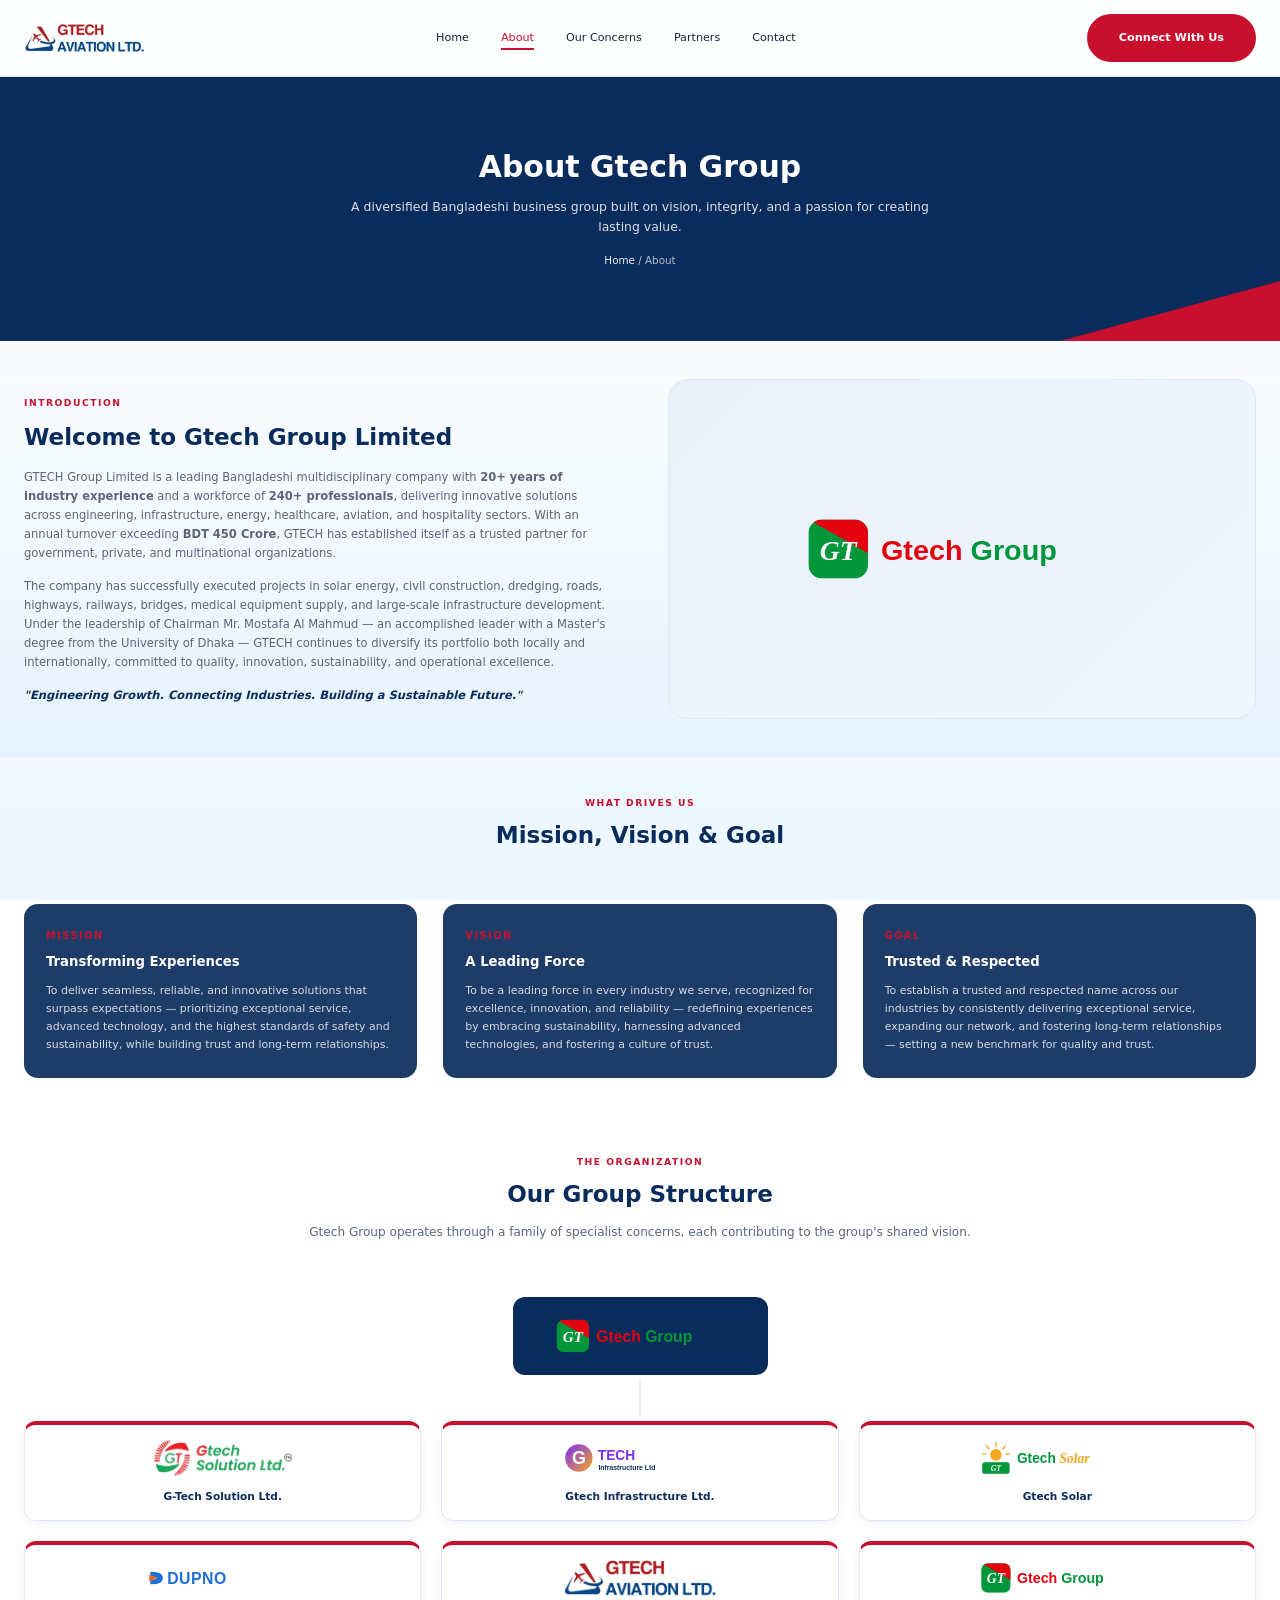
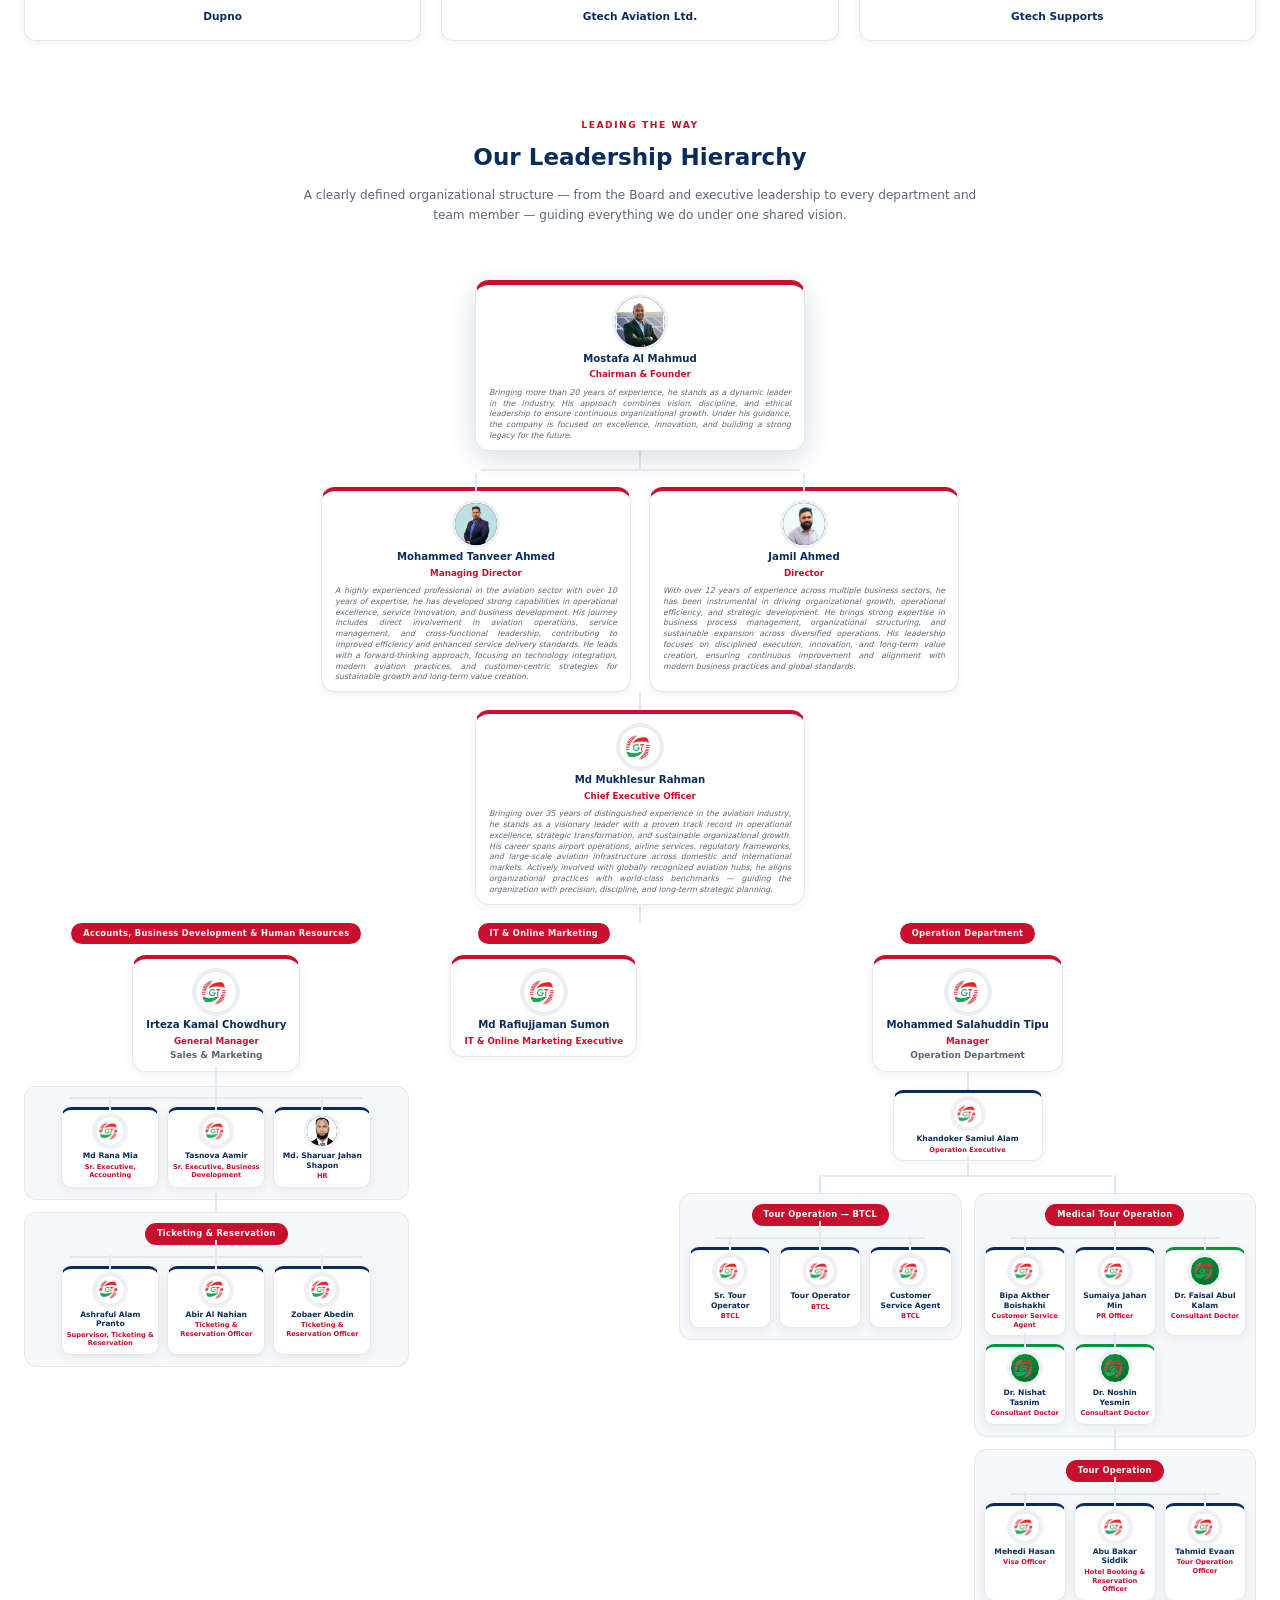
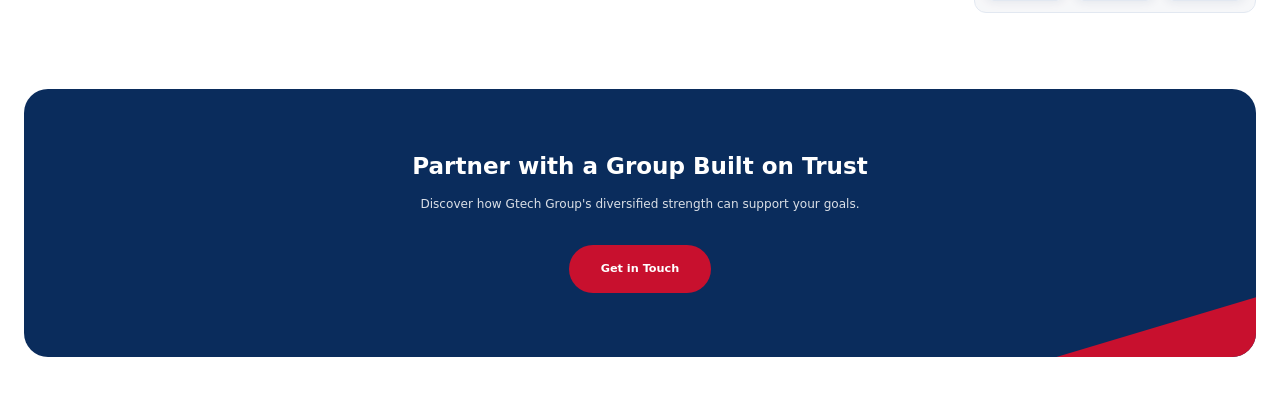
==== commit 617ddf4d: "Replace CTO role with IT & Online Marketing Executive, remove duplicate card - Md Rafiujjaman Sumon " ====
--- a/about.html
+++ b/about.html
@@ -193,16 +193,11 @@
             </div>
           </div>
           <div class="branch-col">
-            <div class="op-group-title">Technology &amp; Online Marketing</div>
+            <div class="op-group-title">IT &amp; Online Marketing</div>
             <div class="lc-card person branch">
               <span class="lc-avatar logo-av"><img src="assets/logos/gtech-gt-emblem.png" alt="Gtech" /></span>
               <h4>Md Rafiujjaman Sumon</h4>
-              <div class="role">Chief Technology Officer (CTO)</div>
-            </div>
-            <div class="lc-link"></div>
-            <div class="op-person solo">
-              <span class="op-avatar logo-av"><img src="assets/logos/gtech-gt-emblem.png" alt="Gtech" /></span>
-              <b>IT &amp; Online Marketing Executive</b>
+              <div class="role">IT &amp; Online Marketing Executive</div>
             </div>
           </div>
           <div class="branch-col">
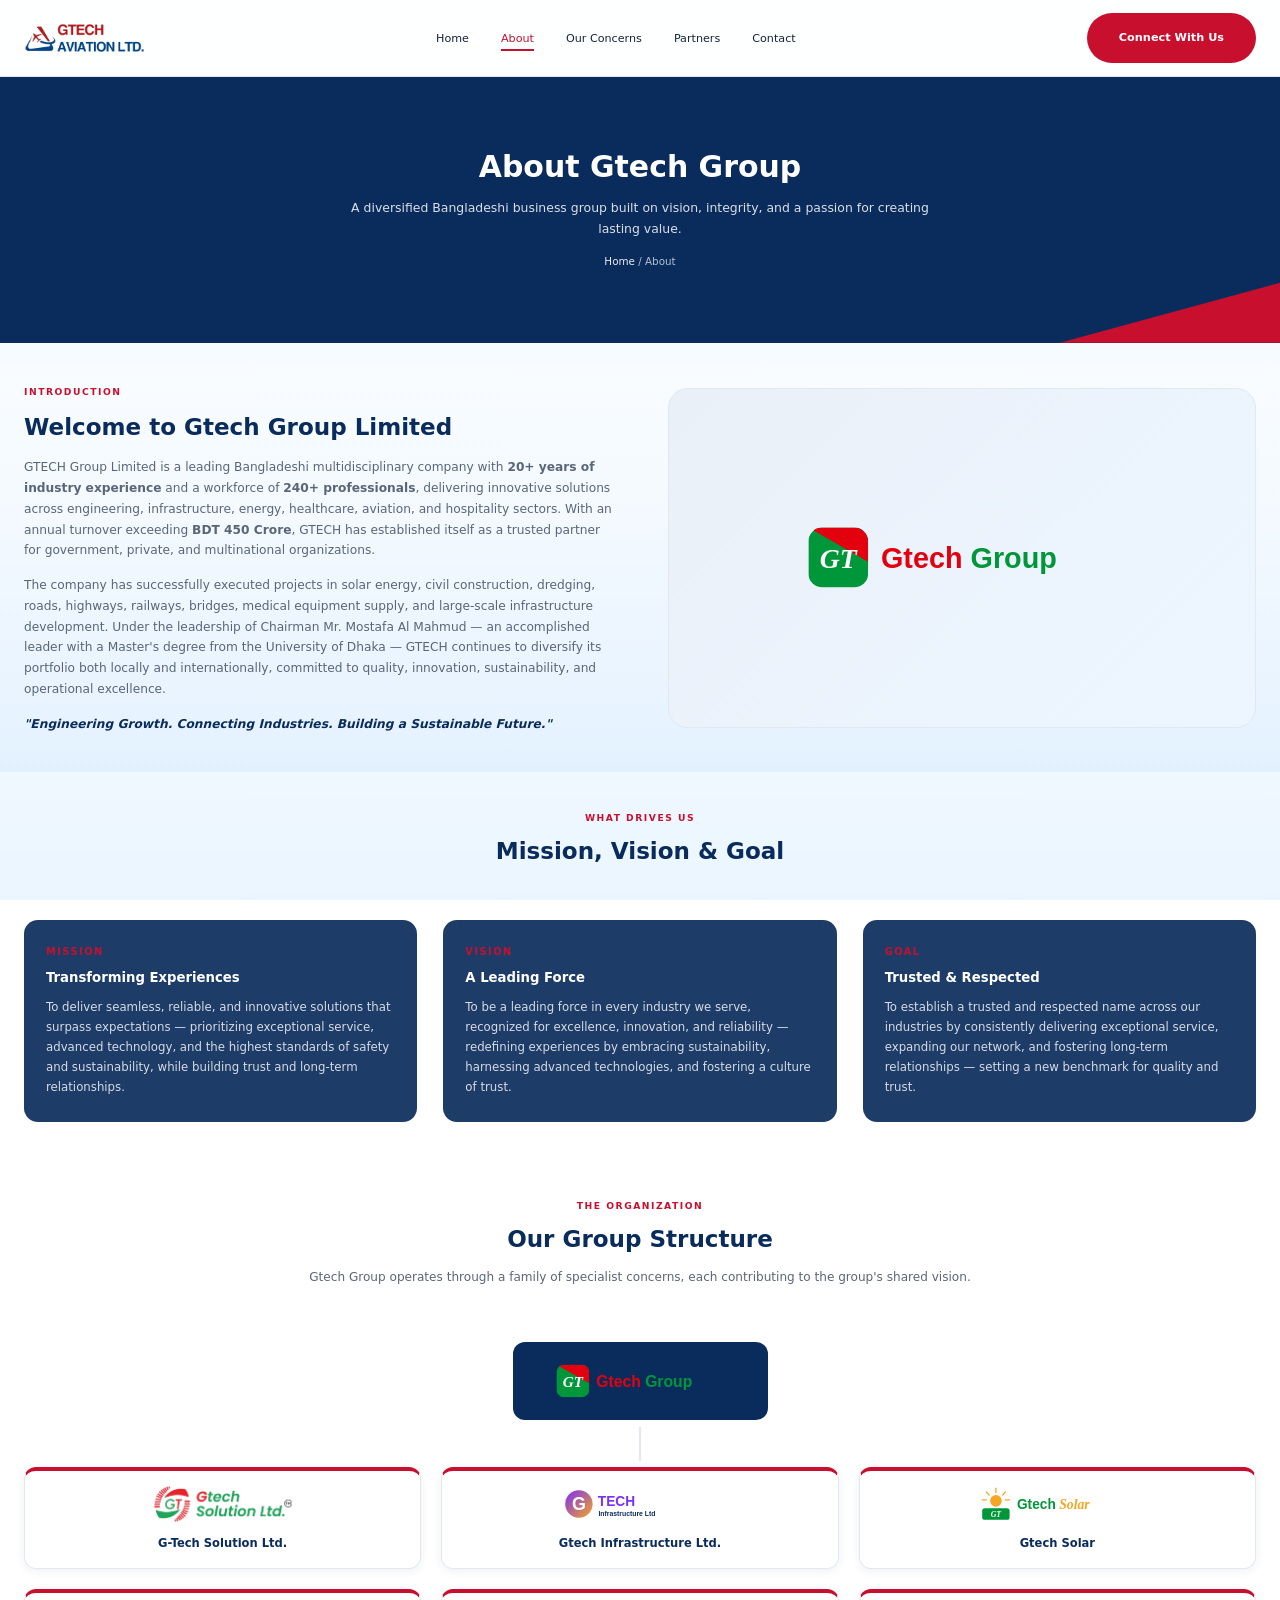
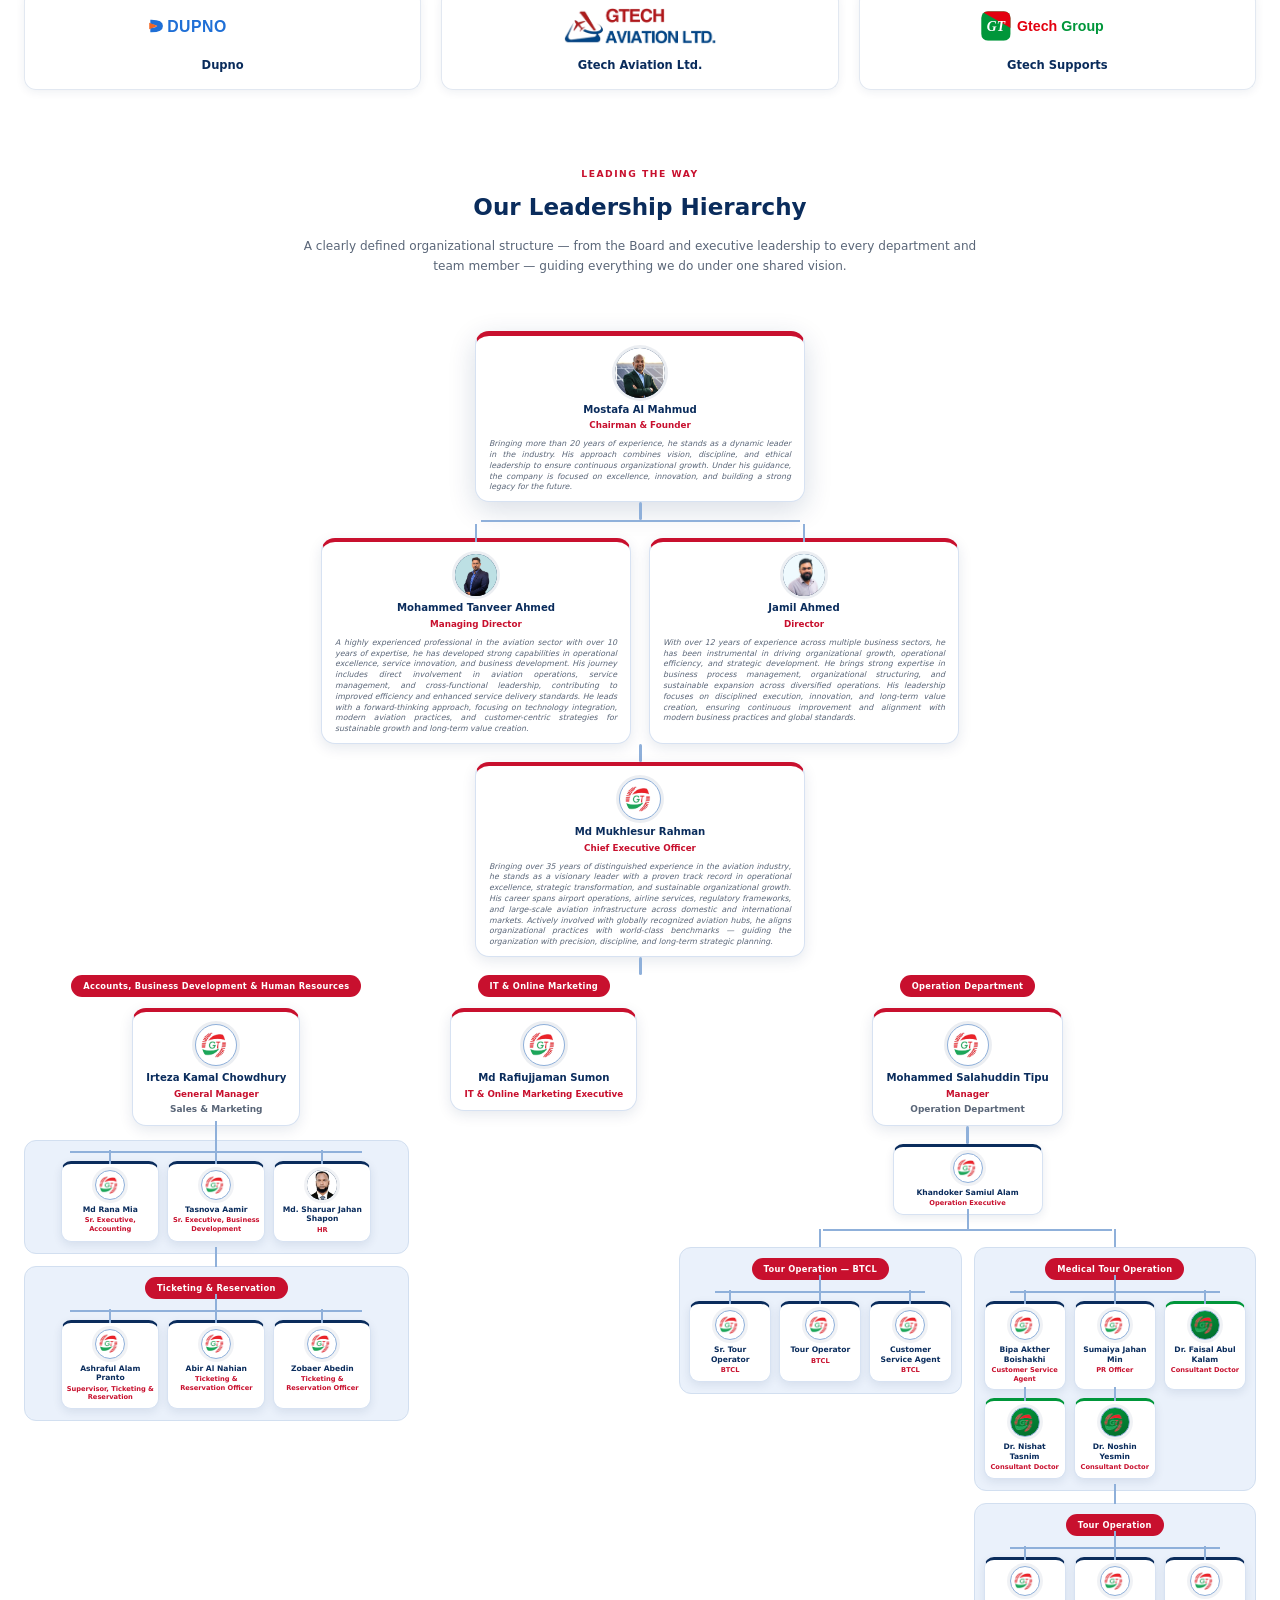
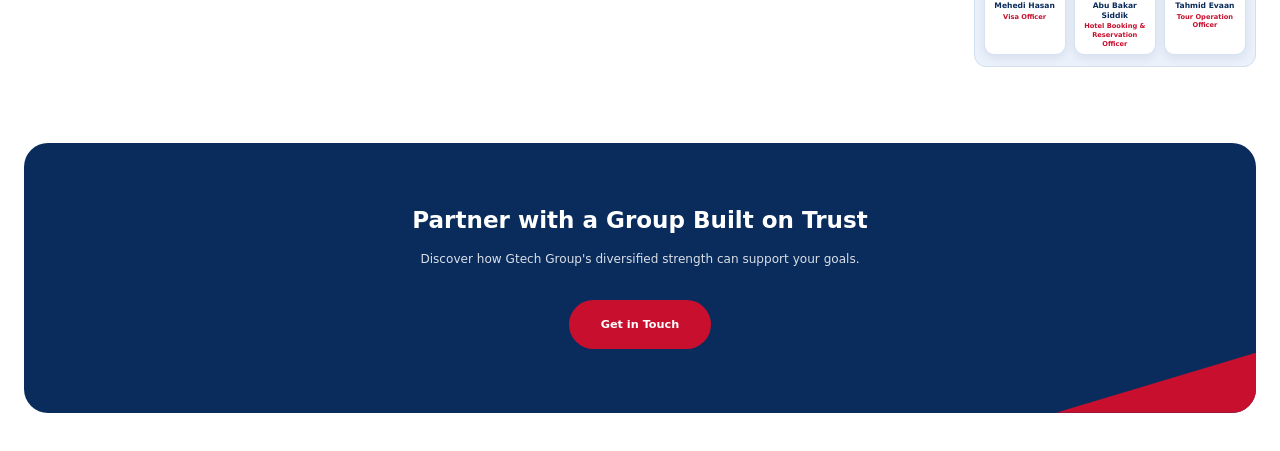
==== commit f7dbc588: "Add Google Sheet-driven live team content - New js/team-sheet.js fetches a published Google Sheet (k" ====
--- a/about.html
+++ b/about.html
@@ -114,7 +114,7 @@
       <div class="lead-chart reveal">
         <div class="lc-card person tier1">
           <span class="lc-avatar"><img src="assets/leaders/chairman.jpg" alt="Mostafa Al Mahmud" /></span>
-          <h4>Mostafa Al Mahmud</h4>
+          <h4 data-team-key="chairman">Mostafa Al Mahmud</h4>
           <div class="role">Chairman &amp; Founder</div>
           <p class="lc-msg">Bringing more than 20 years of experience, he stands as a dynamic leader in the industry. His approach combines vision, discipline, and ethical leadership to ensure continuous organizational growth. Under his guidance, the company is focused on excellence, innovation, and building a strong legacy for the future.</p>
         </div>
@@ -122,13 +122,13 @@
         <div class="lc-pair">
           <div class="lc-card person">
             <span class="lc-avatar"><img src="assets/leaders/managing-director.jpg" alt="Mohammed Tanveer Ahmed" /></span>
-            <h4>Mohammed Tanveer Ahmed</h4>
+            <h4 data-team-key="md">Mohammed Tanveer Ahmed</h4>
             <div class="role">Managing Director</div>
             <p class="lc-msg">A highly experienced professional in the aviation sector with over 10 years of expertise, he has developed strong capabilities in operational excellence, service innovation, and business development. His journey includes direct involvement in aviation operations, service management, and cross-functional leadership, contributing to improved efficiency and enhanced service delivery standards. He leads with a forward-thinking approach, focusing on technology integration, modern aviation practices, and customer-centric strategies for sustainable growth and long-term value creation.</p>
           </div>
           <div class="lc-card person">
             <span class="lc-avatar"><img src="assets/leaders/director.jpg" alt="Jamil Ahmed" /></span>
-            <h4>Jamil Ahmed</h4>
+            <h4 data-team-key="director">Jamil Ahmed</h4>
             <div class="role">Director</div>
             <p class="lc-msg">With over 12 years of experience across multiple business sectors, he has been instrumental in driving organizational growth, operational efficiency, and strategic development. He brings strong expertise in business process management, organizational structuring, and sustainable expansion across diversified operations. His leadership focuses on disciplined execution, innovation, and long-term value creation, ensuring continuous improvement and alignment with modern business practices and global standards.</p>
           </div>
@@ -136,7 +136,7 @@
         <div class="lc-link"></div>
         <div class="lc-card person">
           <span class="lc-avatar logo-av"><img src="assets/logos/gtech-gt-emblem.png" alt="Gtech" /></span>
-          <h4>Md Mukhlesur Rahman</h4>
+          <h4 data-team-key="ceo">Md Mukhlesur Rahman</h4>
           <div class="role">Chief Executive Officer</div>
           <p class="lc-msg">Bringing over 35 years of distinguished experience in the aviation industry, he stands as a visionary leader with a proven track record in operational excellence, strategic transformation, and sustainable organizational growth. His career spans airport operations, airline services, regulatory frameworks, and large-scale aviation infrastructure across domestic and international markets. Actively involved with globally recognized aviation hubs, he aligns organizational practices with world-class benchmarks — guiding the organization with precision, discipline, and long-term strategic planning.</p>
         </div>
@@ -146,7 +146,7 @@
             <div class="op-group-title">Accounts, Business Development &amp; Human Resources</div>
             <div class="lc-card person branch">
               <span class="lc-avatar logo-av"><img src="assets/logos/gtech-gt-emblem.png" alt="Gtech" /></span>
-              <h4>Irteza Kamal Chowdhury</h4>
+              <h4 data-team-key="gm-accounts">Irteza Kamal Chowdhury</h4>
               <div class="role">General Manager</div>
               <div class="role-sub">Sales &amp; Marketing</div>
             </div>
@@ -155,17 +155,17 @@
                 <div class="op-people">
                 <div class="op-person">
                   <span class="op-avatar logo-av"><img src="assets/logos/gtech-gt-emblem.png" alt="Gtech" /></span>
-                  <b>Md Rana Mia</b>
+                  <b data-team-key="rana">Md Rana Mia</b>
                   <span class="op-role">Sr. Executive, Accounting</span>
                 </div>
                 <div class="op-person">
                   <span class="op-avatar logo-av"><img src="assets/logos/gtech-gt-emblem.png" alt="Gtech" /></span>
-                  <b>Tasnova Aamir</b>
+                  <b data-team-key="tasnova">Tasnova Aamir</b>
                   <span class="op-role">Sr. Executive, Business Development</span>
                 </div>
                 <div class="op-person">
                   <span class="op-avatar"><img src="assets/leaders/sharuar-jahan-shapon.jpg" alt="Md. Sharuar Jahan Shapon" /></span>
-                  <b>Md. Sharuar Jahan Shapon</b>
+                  <b data-team-key="shapon">Md. Sharuar Jahan Shapon</b>
                   <span class="op-role">HR</span>
                 </div>
                 </div>
@@ -175,17 +175,17 @@
                 <div class="op-people">
                 <div class="op-person">
                   <span class="op-avatar logo-av"><img src="assets/logos/gtech-gt-emblem.png" alt="Gtech" /></span>
-                  <b>Ashraful Alam Pranto</b>
+                  <b data-team-key="pranto">Ashraful Alam Pranto</b>
                   <span class="op-role">Supervisor, Ticketing &amp; Reservation</span>
                 </div>
                 <div class="op-person">
                   <span class="op-avatar logo-av"><img src="assets/logos/gtech-gt-emblem.png" alt="Gtech" /></span>
-                  <b>Abir Al Nahian</b>
+                  <b data-team-key="abir">Abir Al Nahian</b>
                   <span class="op-role">Ticketing &amp; Reservation Officer</span>
                 </div>
                 <div class="op-person">
                   <span class="op-avatar logo-av"><img src="assets/logos/gtech-gt-emblem.png" alt="Gtech" /></span>
-                  <b>Zobaer Abedin</b>
+                  <b data-team-key="zobaer">Zobaer Abedin</b>
                   <span class="op-role">Ticketing &amp; Reservation Officer</span>
                 </div>
                 </div>
@@ -196,7 +196,7 @@
             <div class="op-group-title">IT &amp; Online Marketing</div>
             <div class="lc-card person branch">
               <span class="lc-avatar logo-av"><img src="assets/logos/gtech-gt-emblem.png" alt="Gtech" /></span>
-              <h4>Md Rafiujjaman Sumon</h4>
+              <h4 data-team-key="it-marketing">Md Rafiujjaman Sumon</h4>
               <div class="role">IT &amp; Online Marketing Executive</div>
             </div>
           </div>
@@ -204,14 +204,14 @@
             <div class="op-group-title">Operation Department</div>
             <div class="lc-card person branch">
               <span class="lc-avatar logo-av"><img src="assets/logos/gtech-gt-emblem.png" alt="Gtech" /></span>
-              <h4>Mohammed Salahuddin Tipu</h4>
+              <h4 data-team-key="op-manager">Mohammed Salahuddin Tipu</h4>
               <div class="role">Manager</div>
               <div class="role-sub">Operation Department</div>
             </div>
             <div class="lc-link"></div>
             <div class="op-person solo">
               <span class="op-avatar logo-av"><img src="assets/logos/gtech-gt-emblem.png" alt="Gtech" /></span>
-              <b>Khandoker Samiul Alam</b>
+              <b data-team-key="samiul">Khandoker Samiul Alam</b>
               <span class="op-role">Operation Executive</span>
             </div>
             <div class="op-groups two-col">
@@ -221,17 +221,17 @@
                 <div class="op-people">
                 <div class="op-person">
                   <span class="op-avatar logo-av"><img src="assets/logos/gtech-gt-emblem.png" alt="Gtech" /></span>
-                  <b>Sr. Tour Operator</b>
+                  <b data-team-key="btcl-sr">Sr. Tour Operator</b>
                   <span class="op-role">BTCL</span>
                 </div>
                 <div class="op-person">
                   <span class="op-avatar logo-av"><img src="assets/logos/gtech-gt-emblem.png" alt="Gtech" /></span>
-                  <b>Tour Operator</b>
+                  <b data-team-key="btcl-op">Tour Operator</b>
                   <span class="op-role">BTCL</span>
                 </div>
                 <div class="op-person">
                   <span class="op-avatar logo-av"><img src="assets/logos/gtech-gt-emblem.png" alt="Gtech" /></span>
-                  <b>Customer Service Agent</b>
+                  <b data-team-key="btcl-csa">Customer Service Agent</b>
                   <span class="op-role">BTCL</span>
                 </div>
                 </div>
@@ -243,27 +243,27 @@
                 <div class="op-people">
                 <div class="op-person">
                   <span class="op-avatar logo-av"><img src="assets/logos/gtech-gt-emblem.png" alt="Gtech" /></span>
-                  <b>Bipa Akther Boishakhi</b>
+                  <b data-team-key="bipa">Bipa Akther Boishakhi</b>
                   <span class="op-role">Customer Service Agent</span>
                 </div>
                 <div class="op-person">
                   <span class="op-avatar logo-av"><img src="assets/logos/gtech-gt-emblem.png" alt="Gtech" /></span>
-                  <b>Sumaiya Jahan Min</b>
+                  <b data-team-key="sumaiya">Sumaiya Jahan Min</b>
                   <span class="op-role">PR Officer</span>
                 </div>
                 <div class="op-person doctor">
                   <span class="op-avatar logo-av"><img src="assets/logos/gtech-gt-emblem.png" alt="Gtech" /></span>
-                  <b>Dr. Faisal Abul Kalam</b>
+                  <b data-team-key="dr-faisal">Dr. Faisal Abul Kalam</b>
                   <span class="op-role">Consultant Doctor</span>
                 </div>
                 <div class="op-person doctor">
                   <span class="op-avatar logo-av"><img src="assets/logos/gtech-gt-emblem.png" alt="Gtech" /></span>
-                  <b>Dr. Nishat Tasnim</b>
+                  <b data-team-key="dr-nishat">Dr. Nishat Tasnim</b>
                   <span class="op-role">Consultant Doctor</span>
                 </div>
                 <div class="op-person doctor">
                   <span class="op-avatar logo-av"><img src="assets/logos/gtech-gt-emblem.png" alt="Gtech" /></span>
-                  <b>Dr. Noshin Yesmin</b>
+                  <b data-team-key="dr-noshin">Dr. Noshin Yesmin</b>
                   <span class="op-role">Consultant Doctor</span>
                 </div>
                 </div>
@@ -273,17 +273,17 @@
                 <div class="op-people">
                 <div class="op-person">
                   <span class="op-avatar logo-av"><img src="assets/logos/gtech-gt-emblem.png" alt="Gtech" /></span>
-                  <b>Mehedi Hasan</b>
+                  <b data-team-key="mehedi">Mehedi Hasan</b>
                   <span class="op-role">Visa Officer</span>
                 </div>
                 <div class="op-person">
                   <span class="op-avatar logo-av"><img src="assets/logos/gtech-gt-emblem.png" alt="Gtech" /></span>
-                  <b>Abu Bakar Siddik</b>
+                  <b data-team-key="abubakar">Abu Bakar Siddik</b>
                   <span class="op-role">Hotel Booking &amp; Reservation Officer</span>
                 </div>
                 <div class="op-person">
                   <span class="op-avatar logo-av"><img src="assets/logos/gtech-gt-emblem.png" alt="Gtech" /></span>
-                  <b>Tahmid Evaan</b>
+                  <b data-team-key="tahmid">Tahmid Evaan</b>
                   <span class="op-role">Tour Operation Officer</span>
                 </div>
                 </div>
@@ -310,5 +310,6 @@
 
 
   <script src="js/main.js"></script>
+  <script src="js/team-sheet.js"></script>
 </body>
 </html>
--- a/css/style.css
+++ b/css/style.css
@@ -25,7 +25,7 @@
 * { margin: 0; padding: 0; box-sizing: border-box; }
 html { scroll-behavior: smooth; font-size: 72%; }
 body {
-  font-family: var(--font); color: var(--ink); line-height: 1.65; -webkit-font-smoothing: antialiased;
+  font-family: var(--font); color: var(--ink); line-height: 1.7; font-size: 1.06rem; -webkit-font-smoothing: antialiased;
   background: linear-gradient(180deg, #dcefff 0%, #ecf6ff 20%, #f8fcff 42%, #f3f9ff 58%, #e7f3ff 80%, #d8edff 100%);
   background-attachment: fixed;
 }
@@ -127,7 +127,7 @@
 .card .icon { width: 54px; height: 54px; border-radius: 12px; display: grid; place-items: center; background: var(--bg-tint); color: var(--navy); margin-bottom: 20px; }
 .card .icon svg { width: 26px; height: 26px; }
 .card h3 { margin-bottom: 10px; }
-.card p { font-size: .96rem; }
+.card p { font-size: 1.04rem; }
 .card .tag { font-size: .78rem; color: var(--red); font-weight: 700; }
 
 /* ---------- Company (concern) cards with logos ---------- */
@@ -136,7 +136,7 @@
 .company-logo { height: 56px; display: flex; align-items: center; margin-bottom: 18px; }
 .company-logo img { height: 100%; width: auto; }
 .company-card h3 { margin-bottom: 8px; font-size: 1.12rem; }
-.company-card p { font-size: .94rem; margin-bottom: 16px; flex-grow: 1; }
+.company-card p { font-size: 1.02rem; margin-bottom: 16px; flex-grow: 1; }
 .company-card .meta { font-size: .82rem; color: var(--navy); font-weight: 600; }
 .company-card .web { display: inline-flex; align-items: center; gap: 6px; font-size: .85rem; font-weight: 600; color: var(--red); margin-top: 6px; }
 
@@ -152,7 +152,7 @@
 .mvg-card { background: rgba(10,44,92,.92); color: #fff; border-radius: var(--radius); padding: 24px 22px; }
 .mvg-card h3 { color: #fff; }
 .mvg-card .label { color: var(--red); font-weight: 800; letter-spacing: 1.5px; text-transform: uppercase; font-size: .85rem; margin-bottom: 10px; }
-.mvg-card p { color: rgba(255,255,255,.82); font-size: .95rem; }
+.mvg-card p { color: rgba(255,255,255,.82); font-size: 1.02rem; }
 
 /* ---------- Leadership cards ---------- */
 .leader-card { background: #fff; border: 1px solid var(--line); border-radius: var(--radius); overflow: hidden; box-shadow: var(--shadow-sm); }
@@ -161,7 +161,7 @@
 .leader-body { padding: 24px; }
 .leader-body h3 { margin-bottom: 2px; }
 .leader-body .role { color: var(--red); font-weight: 700; font-size: .9rem; margin-bottom: 12px; }
-.leader-body p { font-size: .92rem; }
+.leader-body p { font-size: 1.0rem; }
 
 /* ---------- Org hierarchy ---------- */
 .org { text-align: center; }
@@ -170,13 +170,13 @@
 .org-children { display: grid; grid-template-columns: repeat(3, 1fr); gap: 20px; margin-top: 6px; }
 .org-node { background: rgba(255,255,255,.8); border: 1px solid var(--line); border-top: 4px solid var(--red); border-radius: 12px; padding: 14px; box-shadow: var(--shadow-sm); }
 .org-node img { height: 38px; margin: 0 auto 10px; }
-.org-node span { font-weight: 700; color: var(--navy); font-size: .92rem; }
+.org-node span { font-weight: 700; color: var(--navy); font-size: 1.0rem; }
 
 /* ---------- Leadership hierarchy (org chart of cards) ---------- */
-.lead-chart { display: flex; flex-direction: column; align-items: center; }
-.lc-link { width: 2px; height: 18px; background: var(--line); }
-.lc-card { background: rgba(255,255,255,.8); backdrop-filter: blur(4px); border: 1px solid var(--line); border-radius: 14px;
-  box-shadow: var(--shadow-sm); padding: 8px 13px; text-align: center; min-width: 140px;
+.lead-chart { display: flex; flex-direction: column; align-items: center; --line: #8fb0da; }
+.lc-link { width: 3px; height: 18px; background: var(--line); border-radius: 2px; }
+.lc-card { background: #fff; border: 1px solid #d7e2f2; border-radius: 14px;
+  box-shadow: 0 4px 14px rgba(10,44,92,.10); padding: 8px 13px; text-align: center; min-width: 140px;
   transition: transform .2s ease, box-shadow .2s ease; }
 .lc-card:hover { transform: translateY(-3px); box-shadow: var(--shadow-md); }
 .lc-card h4 { color: var(--navy); margin: 0 0 2px; font-size: .88rem; line-height: 1.25; }
@@ -206,7 +206,7 @@
 .lc-card .role-sub { color: var(--muted); font-weight: 600; font-size: .78rem; }
 .lc-card.exec.common { margin-top: 0; }
 .op-groups { margin-top: 14px; display: flex; flex-direction: column; gap: 12px; width: 100%; }
-.op-group { position: relative; background: rgba(10,44,92,.035); border: 1px solid var(--line); border-radius: 12px; padding: 10px 9px 11px; }
+.op-group { position: relative; background: #eaf1fb; border: 1px solid #d2dff0; border-radius: 12px; padding: 10px 9px 11px; }
 .op-groups .op-group::before { content: ""; position: absolute; top: -20px; left: 50%; transform: translateX(-50%); width: 2px; height: 20px; background: var(--line); }
 .branch-col .lc-link { align-self: center; }
 .op-person.solo { align-self: center; min-width: 150px; }
@@ -222,8 +222,8 @@
 .op-people { position: relative; display: grid; grid-template-columns: repeat(3, minmax(0, 1fr)); gap: 8px; padding-top: 10px; }
 .op-people::before { content: ""; position: absolute; top: 0; left: 10%; right: 10%; height: 2px; background: var(--line); }
 .op-people::after { content: ""; position: absolute; top: -16px; left: 50%; transform: translateX(-50%); width: 2px; height: 16px; background: var(--line); }
-.op-person { position: relative; background: rgba(255,255,255,.85); border: 1px solid var(--line); border-top: 3px solid var(--navy);
-  border-radius: 10px; padding: 6px 4px; text-align: center; box-shadow: var(--shadow-sm);
+.op-person { position: relative; background: #fff; border: 1px solid #d7e2f2; border-top: 3px solid var(--navy);
+  border-radius: 10px; padding: 6px 4px; text-align: center; box-shadow: 0 3px 10px rgba(10,44,92,.09);
   transition: transform .2s ease, box-shadow .2s ease; }
 .op-people .op-person::before { content: ""; position: absolute; top: -14px; left: 50%; transform: translateX(-50%); width: 2px; height: 14px; background: var(--line); }
 .op-person:hover { transform: translateY(-3px); box-shadow: var(--shadow-md); }
@@ -268,7 +268,7 @@
 .av-card h3 { color: var(--navy); font-size: 1.02rem; margin-bottom: 5px; }
 .av-card > p { font-size: .85rem; color: var(--muted); margin-bottom: 10px; }
 .av-list { list-style: none; margin: 0; padding: 0; display: flex; flex-direction: column; gap: 6px; }
-.av-list li { position: relative; padding-left: 22px; font-size: .82rem; color: var(--ink); line-height: 1.45; }
+.av-list li { position: relative; padding-left: 22px; font-size: .96rem; color: var(--ink); line-height: 1.5; }
 .av-list li::before { content: "✔"; position: absolute; left: 0; top: 0; color: var(--green); font-weight: 800; font-size: .9rem; }
 .av-take { margin-top: 14px; padding-top: 12px; border-top: 1px dashed var(--line);
   font-size: .9rem; font-weight: 700; color: var(--red); }
@@ -469,7 +469,7 @@
 .gtree { --tline: #cbd8ea; }
 .gtree .root { display: flex; justify-content: center; }
 .gtree .node-root {
-  background: linear-gradient(135deg, var(--navy), var(--navy-deep)); color: #fff;
+  background: #fff; color: var(--navy); border: 1px solid #d7e2f2;
   padding: 16px 40px; border-radius: 14px; font-weight: 800; font-size: 1.3rem;
   letter-spacing: .5px; box-shadow: var(--shadow-md); position: relative;
   display: inline-flex; flex-direction: column; align-items: center; gap: 10px; text-align: center;
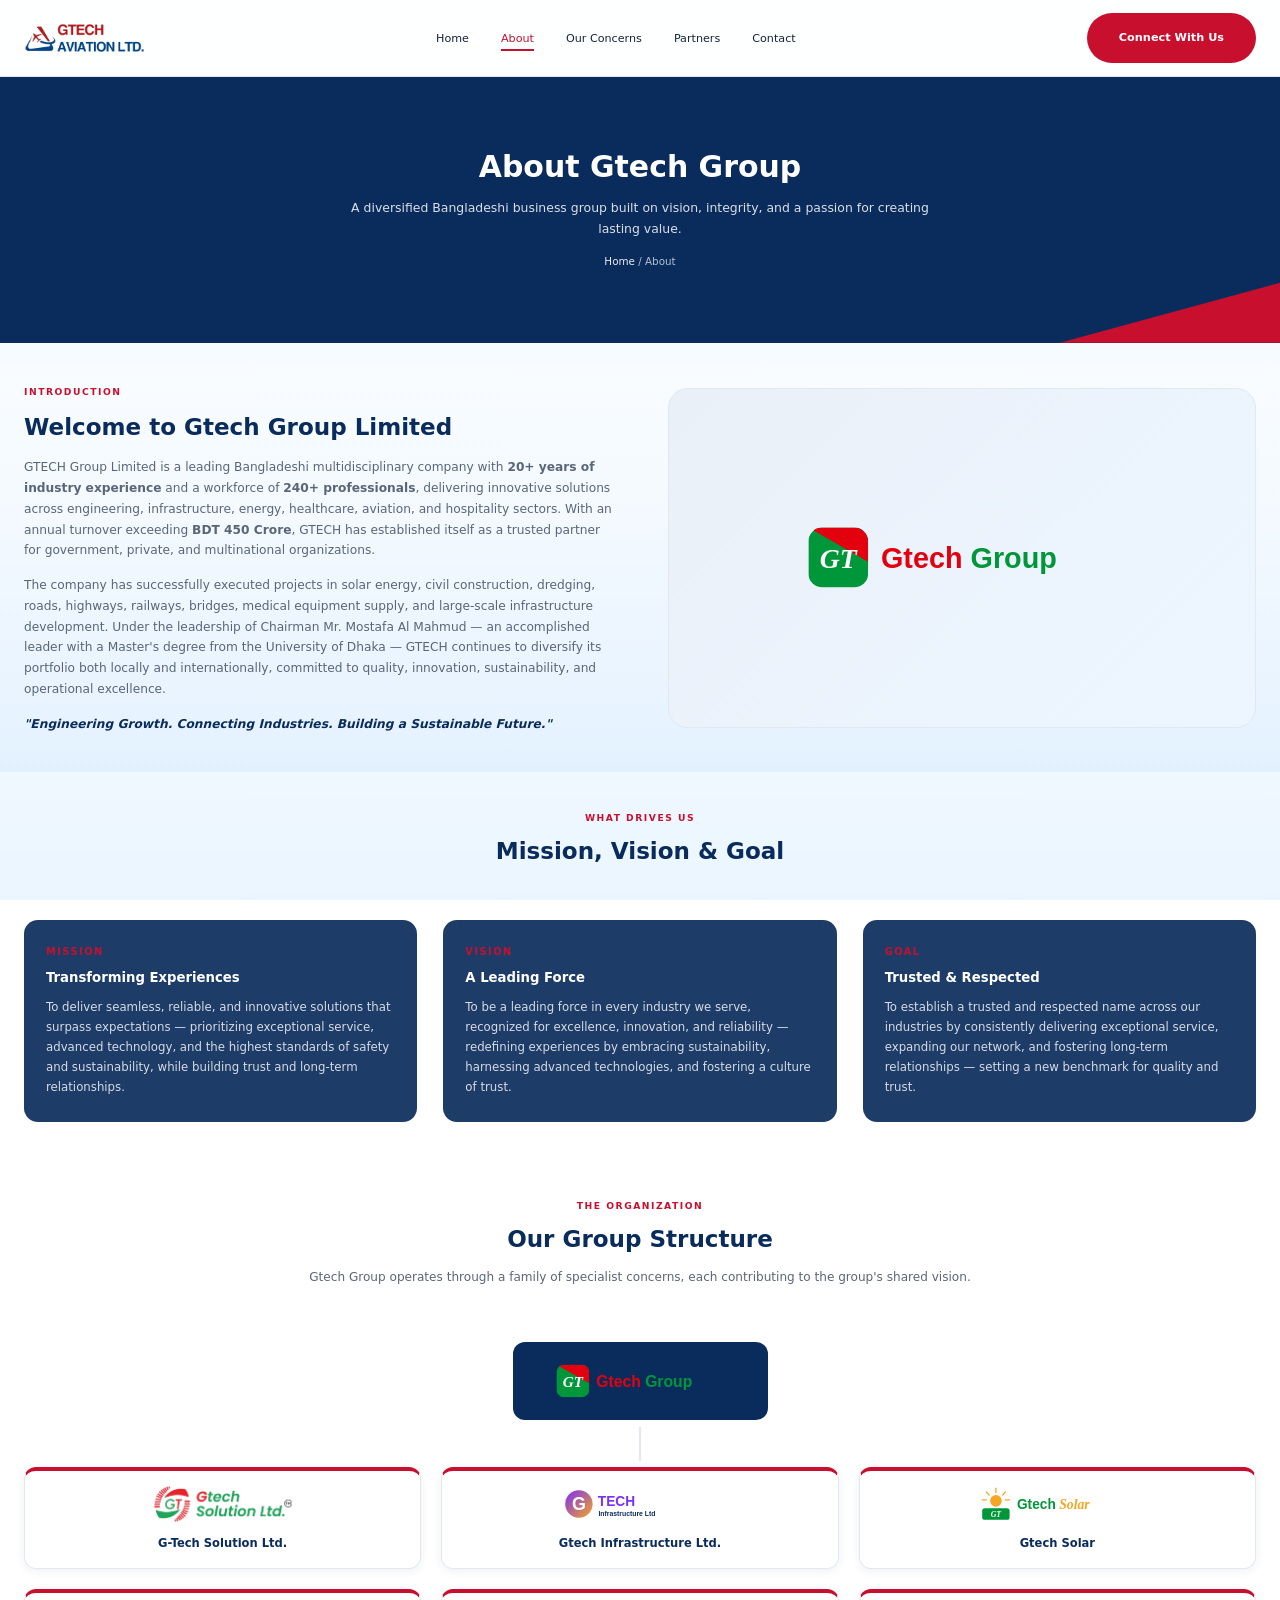
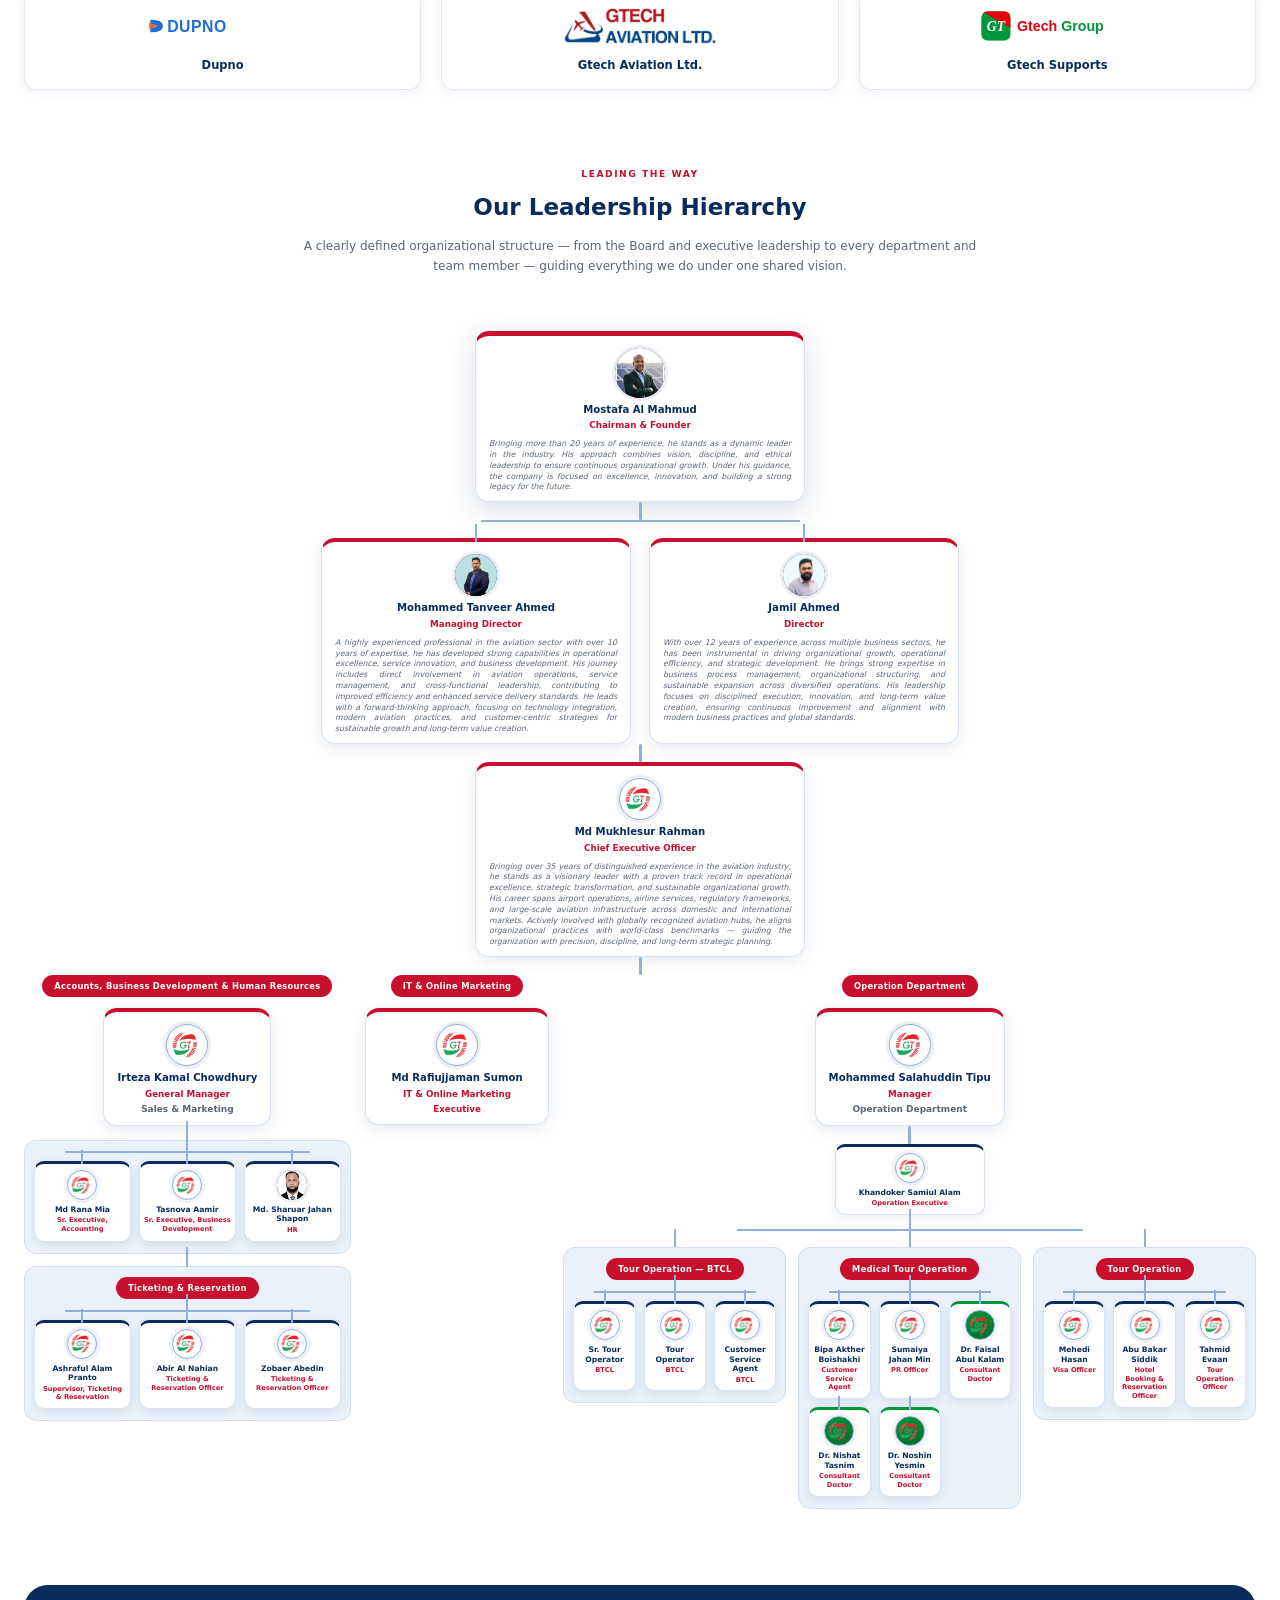
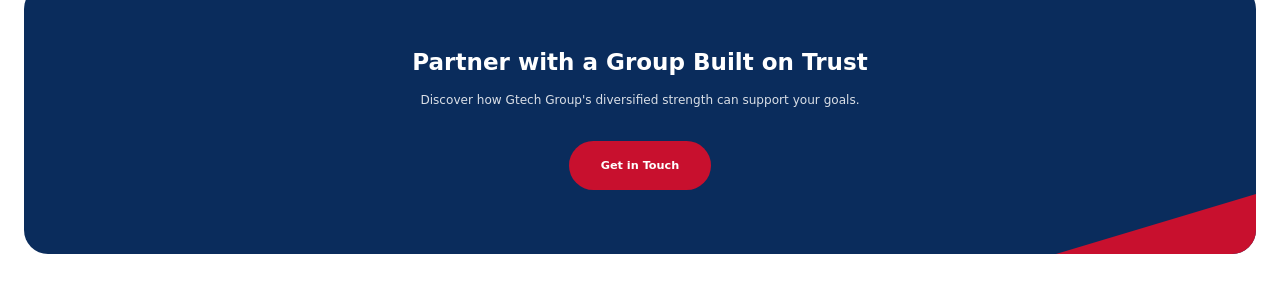
==== commit 96b32b70: "Operation: Tour Operation up to top row (3 cols), remove hero download button - Operation now shows " ====
--- a/about.html
+++ b/about.html
@@ -214,7 +214,7 @@
               <b data-team-key="samiul">Khandoker Samiul Alam</b>
               <span class="op-role">Operation Executive</span>
             </div>
-            <div class="op-groups two-col">
+            <div class="op-groups two-col tri">
               <div class="op-col">
               <div class="op-group">
                 <div class="op-group-title">Tour Operation — BTCL</div>
@@ -268,6 +268,8 @@
                 </div>
                 </div>
               </div>
+              </div>
+              <div class="op-col">
               <div class="op-group">
                 <div class="op-group-title">Tour Operation</div>
                 <div class="op-people">
--- a/css/style.css
+++ b/css/style.css
@@ -198,8 +198,10 @@
 /* Two-branch org (CEO -> GM & Operations -> teams) */
 .org-branches { display: grid; grid-template-columns: .85fr 1.15fr; gap: 18px; width: 100%;
   position: relative; align-items: start; }
-.org-branches.three-col { grid-template-columns: 1fr .62fr 1.5fr; gap: 16px; }
+.org-branches.three-col { grid-template-columns: .92fr .52fr 1.95fr; gap: 14px; }
 .org-branches.three-col .branch-col:nth-child(2) { align-items: center; }
+.op-groups.tri::before { left: 16.6%; right: 16.6%; }
+.op-groups.tri .op-people { grid-template-columns: repeat(3, minmax(0, 1fr)); }
 .org-branches .branch-col:first-child .op-people { grid-template-columns: repeat(3, minmax(0, 98px)); justify-content: center; }
 .branch-col { position: relative; display: flex; flex-direction: column; align-items: stretch; }
 .lc-card.exec.branch, .lc-card.person.branch { align-self: center; }
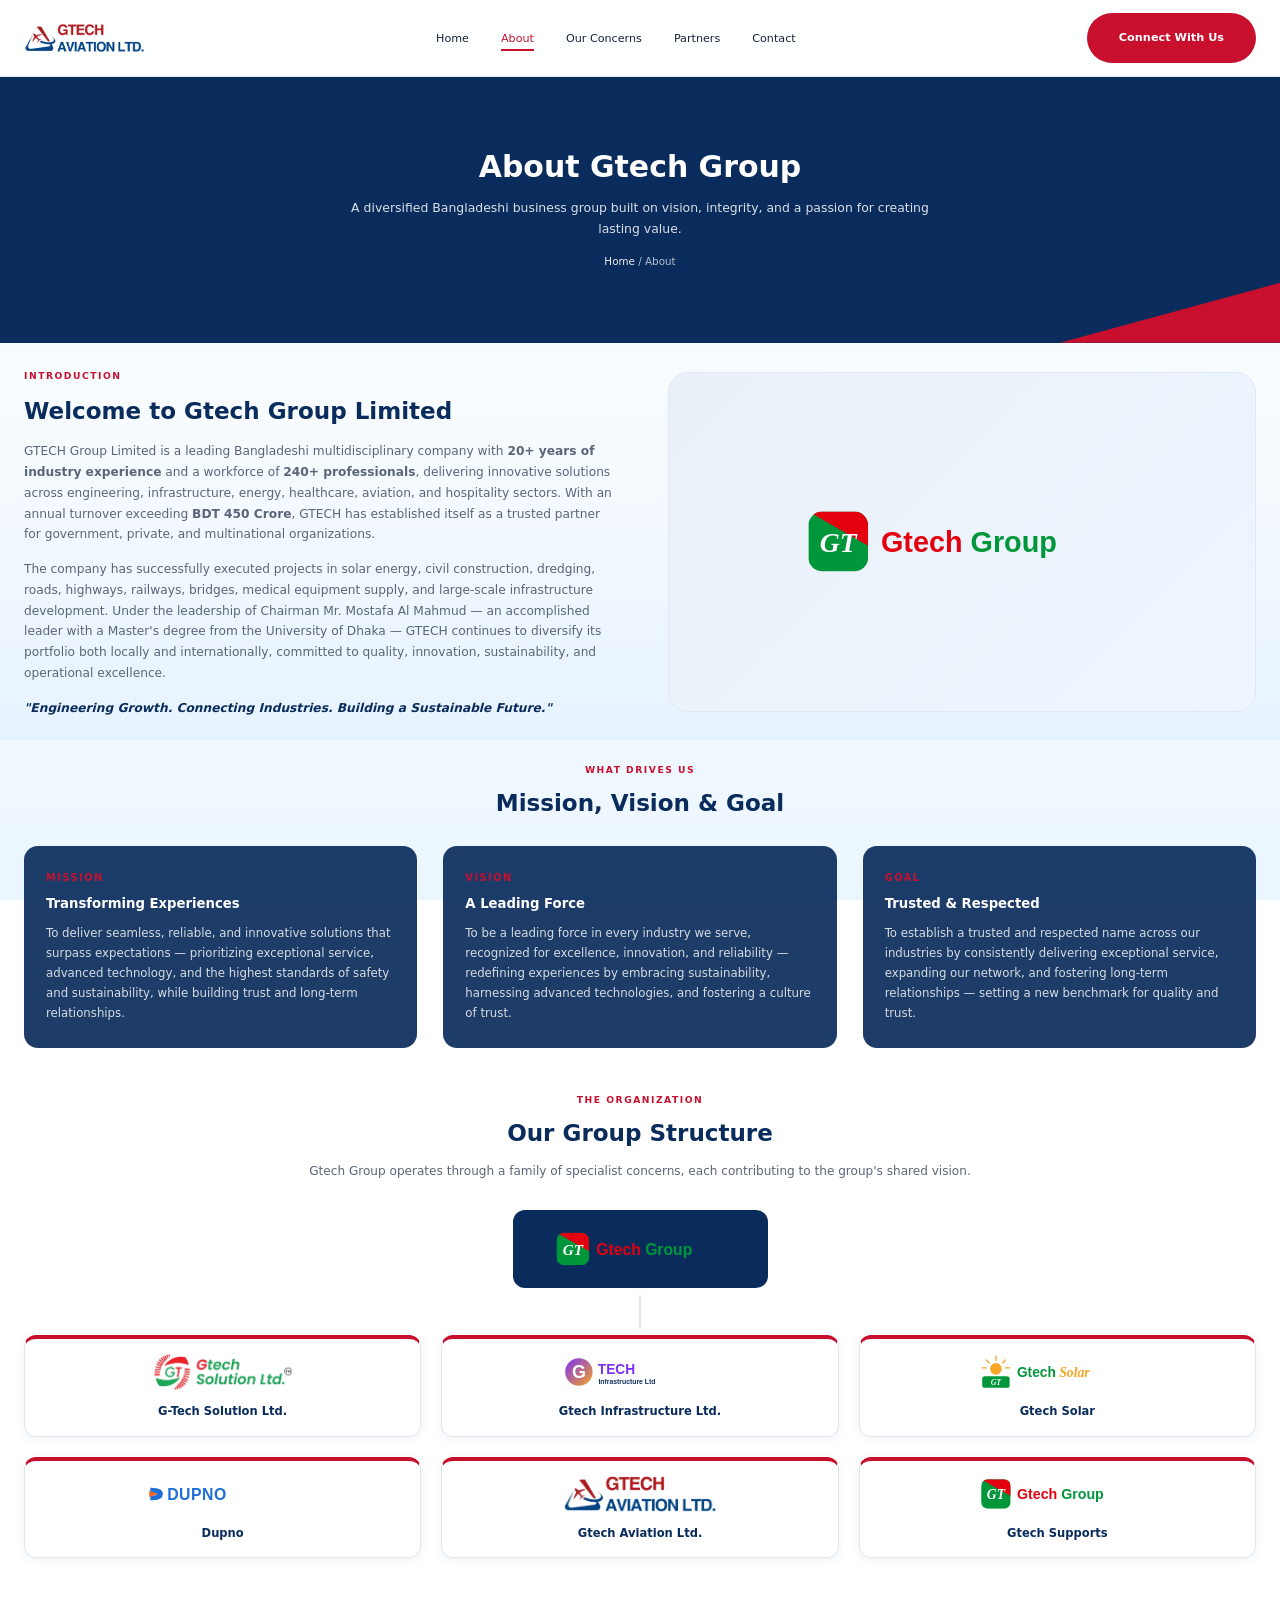
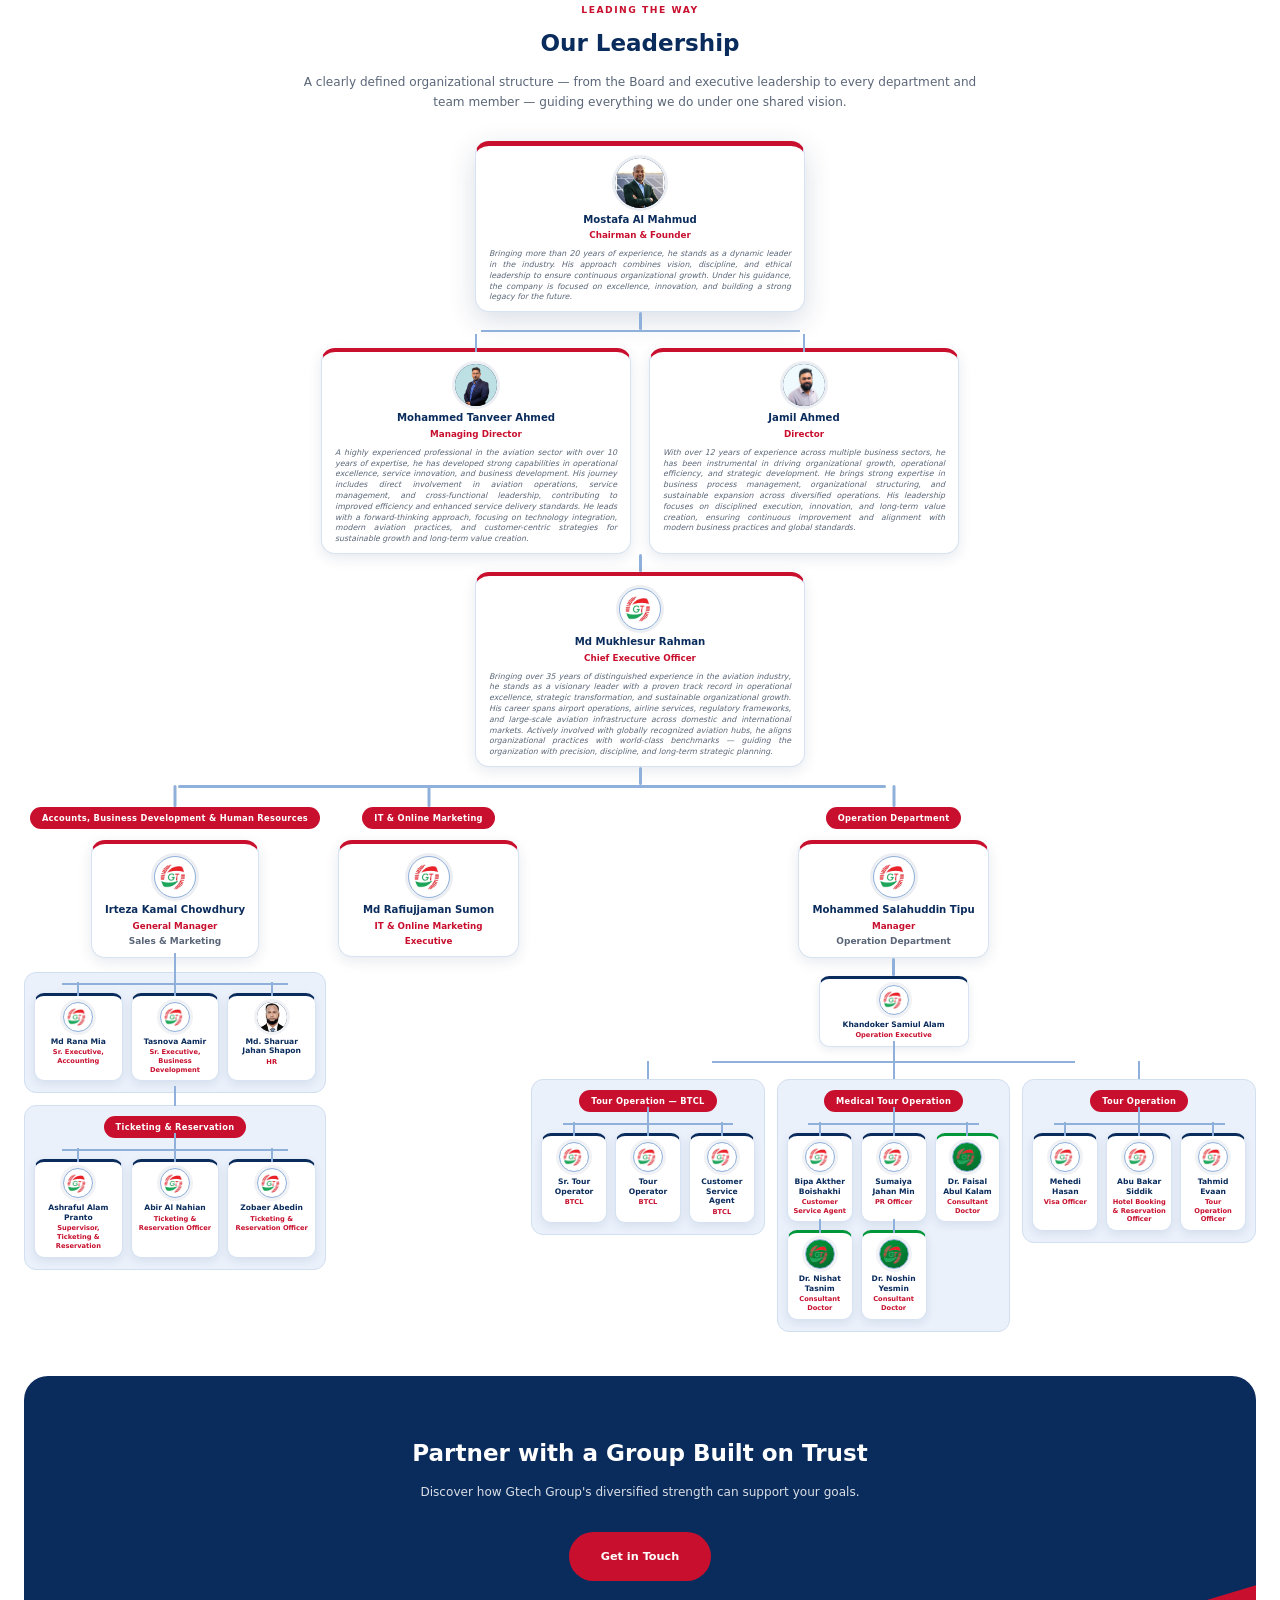
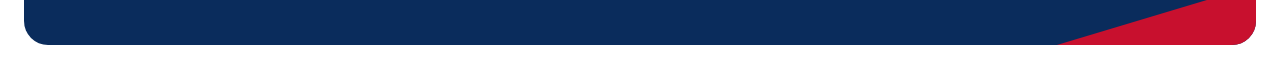
==== commit 258a4436: "Move Community Impact card up, drop 'Hierarchy' from Leadership heading, enlarge Welcome to - Move C" ====
--- a/about.html
+++ b/about.html
@@ -107,7 +107,7 @@
     <div class="container">
       <div class="section-head reveal">
         <span class="kicker">Leading the Way</span>
-        <h2>Our Leadership Hierarchy</h2>
+        <h2>Our Leadership</h2>
         <p>A clearly defined organizational structure — from the Board and executive leadership to every department and team member — guiding everything we do under one shared vision.</p>
       </div>
 
--- a/css/style.css
+++ b/css/style.css
@@ -34,7 +34,7 @@
 img { max-width: 100%; display: block; }
 
 .container { width: 100%; max-width: var(--maxw); margin: 0 auto; padding: 0 24px; }
-section { padding: 38px 0; }
+section { padding: 22px 0; }
 
 h1, h2, h3 { line-height: 1.2; color: var(--navy); font-weight: 800; }
 h1 { font-size: clamp(1.7rem, 3.6vw, 2.6rem); }
@@ -107,7 +107,7 @@
 }
 
 /* ---------- Section headings ---------- */
-.section-head { text-align: center; max-width: 700px; margin: 0 auto 54px; }
+.section-head { text-align: center; max-width: 700px; margin: 0 auto 28px; }
 .section-head .kicker { color: var(--red); font-weight: 800; letter-spacing: 1.5px; text-transform: uppercase; font-size: .8rem; display: block; margin-bottom: 12px; }
 .section-head p { font-size: 1.05rem; margin-top: 14px; }
 .kicker { color: var(--red); font-weight: 800; letter-spacing: 1.5px; text-transform: uppercase; font-size: .8rem; }
@@ -198,8 +198,11 @@
 /* Two-branch org (CEO -> GM & Operations -> teams) */
 .org-branches { display: grid; grid-template-columns: .85fr 1.15fr; gap: 18px; width: 100%;
   position: relative; align-items: start; }
-.org-branches.three-col { grid-template-columns: .92fr .52fr 1.95fr; gap: 14px; }
+.org-branches.three-col { grid-template-columns: 1fr .6fr 2.4fr; gap: 12px; padding-top: 22px; }
 .org-branches.three-col .branch-col:nth-child(2) { align-items: center; }
+/* Tree connectors: CEO -> horizontal distributor -> each branch head */
+.org-branches.three-col::before { content: ""; position: absolute; top: 0; left: 12.5%; right: 30%; height: 3px; background: var(--line); border-radius: 2px; }
+.org-branches.three-col > .branch-col::before { content: ""; position: absolute; top: -22px; left: 50%; transform: translateX(-50%); width: 3px; height: 22px; background: var(--line); border-radius: 2px; }
 .op-groups.tri::before { left: 16.6%; right: 16.6%; }
 .op-groups.tri .op-people { grid-template-columns: repeat(3, minmax(0, 1fr)); }
 .org-branches .branch-col:first-child .op-people { grid-template-columns: repeat(3, minmax(0, 98px)); justify-content: center; }
@@ -400,9 +403,9 @@
 .page-hero::after { content: ""; position: absolute; bottom: 0; right: 0; width: 220px; height: 60px; background: var(--red); clip-path: polygon(100% 0, 100% 100%, 0 100%); }
 .page-hero h1 { color: #fff; margin-bottom: 12px; }
 /* Narrow white cover hero (index) */
-.cover-hero { background: transparent; border-bottom: 1px solid var(--line); padding: 26px 0 22px; text-align: center; }
+.cover-hero { background: transparent; border-bottom: 1px solid var(--line); padding: 12px 0 14px; text-align: center; }
 .cover-hero .container { display: flex; flex-direction: column; align-items: center; gap: 8px; }
-.cover-hero .eyebrow { color: var(--red); font-weight: 800; letter-spacing: 1.6px; text-transform: uppercase; font-size: .78rem; }
+.cover-hero .eyebrow { color: var(--red); font-weight: 800; letter-spacing: 1.6px; text-transform: uppercase; font-size: 1.15rem; align-self: flex-start; margin-left: 4px; }
 .cover-hero .cover-logo { max-height: 46px; max-width: 190px; object-fit: contain; }
 .cover-hero p { color: var(--muted); font-weight: 600; font-size: .92rem; margin: 0; }
 
@@ -761,4 +764,12 @@
   .reveal { opacity: 1 !important; transform: none !important; }
   .pdf-download { display: none !important; }
   body { background: #fff !important; }
-}
+  /* Keep each section and every card whole — never split across pages */
+  section { break-inside: avoid; page-break-inside: avoid; }
+  .section-head { break-after: avoid; page-break-after: avoid; }
+  .gtree, .lead-chart, .org-branches, .pillar, .leaf, .branch-col,
+  .card, .company-card, .av-card, .mvg-card, .op-group, .op-person,
+  .lc-card, .org-node, .interest, .feature-tile, .ptree-card {
+    break-inside: avoid; page-break-inside: avoid;
+  }
+}
